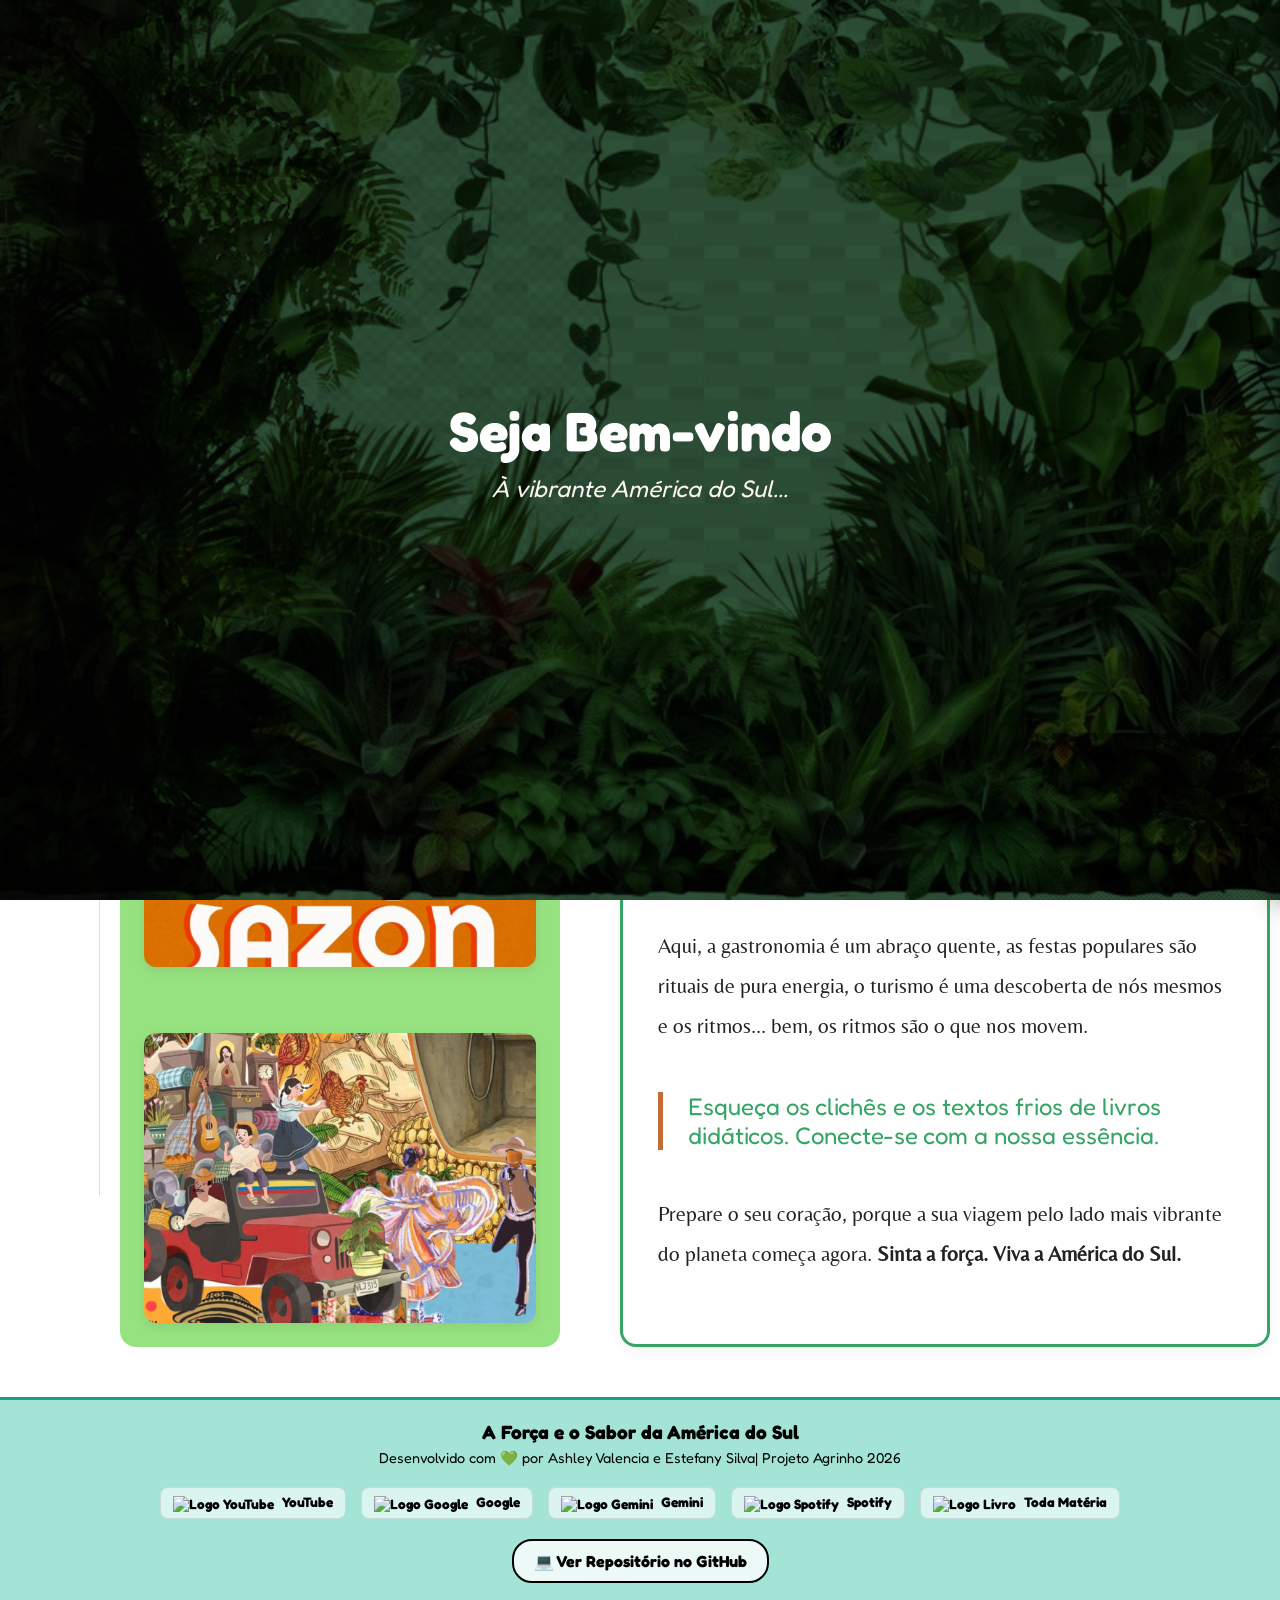
==== index.html @ 737056cc "yes" ====
<!DOCTYPE html>
<html lang="pt-BR">
<head>
    <meta charset="UTF-8">
    <meta name="viewport" content="width=device-width, initial-scale=1.0">
    <title>América do Sul</title>
    
    <link rel="preconnect" href="https://fonts.googleapis.com">
    <link rel="preconnect" href="https://fonts.gstatic.com" crossorigin>
    <link href="https://fonts.googleapis.com/css2?family=Belleza&family=Fredoka:wght@600;700&display=swap" rel="stylesheet">
    <link rel="stylesheet" href="style.css">
</head>
<body>

    <div id="tela-boas-vindas">
        <img src="IMAGENS/foto13.jpg" alt="Plantas Cima" class="planta-fixa planta-topo-horizontal">
        <img src="IMAGENS/foto6.jpg" alt="Plantas Baixo" class="planta-fixa planta-baixo-horizontal">
        <img src="IMAGENS/foto7.jpg" alt="Planta Esquerda" class="planta-fixa planta-esquerda-vertical">
        <img src="IMAGENS/foto8.jpg" alt="Planta Esquina Direita" class="planta-fixa planta-esquina-direita">

        <div class="conteudo-central-intro">
            <h1 class="texto-boas-vindas">Seja Bem-vindo</h1>
            <p class="subtexto-intro">À vibrante América do Sul...</p>
        </div>
    </div>

    <header class="topo-imagem">
        <h1 class="titulo-esboco">
            América do Sul <br>
            <span class="subtitulo-continente">Aventure-se no nosso sazón</span>
        </h1>
        <div class="lado-direito-limpo"></div>
    </header>

    <nav class="barra-abas">
        <div class="icone-mapa" title="América do Sul">🦋</div>
        
        <button class="botao-acao-navegar" onclick="toggleBandeiras()">Navegar 👉🏾</button>
        
        <div id="fileiraPaises" class="fileira-bandeiras escondido">
<img src="https://flagcdn.com/w40/ar.png" onclick="selecionarPais('argentina')" alt="Argentina" title="Argentina" class="desenho-bandeira" style="cursor: pointer;">
            <img src="https://flagcdn.com/w40/bo.png" onclick="selecionarPais('bolivia')" alt="Bolivia" title="Bolivia" class="desenho-bandeira" style="cursor: pointer;">
            <img src="https://flagcdn.com/w40/br.png" onclick="selecionarPais('brasil')" alt="Brasil" title="Brasil" class="desenho-bandeira" style="cursor: pointer;">
            <img src="https://flagcdn.com/w40/cl.png" onclick="selecionarPais('chile')" alt="Chile" title="Chile" class="desenho-bandeira" style="cursor: pointer;">
            <img src="https://flagcdn.com/w40/co.png" onclick="selecionarPais('colombia')" alt="Colômbia" title="Colômbia" class="desenho-bandeira" style="cursor: pointer;">
            <img src="https://flagcdn.com/w40/ec.png" onclick="selecionarPais('equador')" alt="Equador" title="Equador" class="desenho-bandeira" style="cursor: pointer;">
            <img src="https://flagcdn.com/w40/gy.png" onclick="selecionarPais('guiana')" alt="Guiana" title="Guiana" class="desenho-bandeira" style="cursor: pointer;">
            <img src="https://flagcdn.com/w40/py.png" onclick="selecionarPais('paraguai')" alt="Paraguai" title="Paraguai" class="desenho-bandeira" style="cursor: pointer;">
            <img src="https://flagcdn.com/w40/pe.png" onclick="selecionarPais('peru')" alt="Peru" title="Peru" class="desenho-bandeira" style="cursor: pointer;">
            <img src="https://flagcdn.com/w40/sr.png" onclick="selecionarPais('suriname')" alt="Suriname" title="Suriname" class="desenho-bandeira" style="cursor: pointer;">
            <img src="https://flagcdn.com/w40/uy.png" onclick="selecionarPais('uruguai')" alt="Uruguai" title="Uruguai" class="desenho-bandeira" style="cursor: pointer;">
            <img src="https://flagcdn.com/w40/ve.png" onclick="selecionarPais('venezuela')" alt="Venezuela" title="Venezuela" class="desenho-bandeira" style="cursor: pointer;">
        </div>
    </nav>

    <div class="divisao-layout">
        
      <aside class="coluna-botoes">
    <button onclick="selecionarPais(paisAtual, 'inicial')" class="botao-circulo" title="Página Inicial">🏠</button>
    
    <button onclick="selecionarPais(paisAtual, 'gastronomia')" class="botao-circulo" title="Gastronomia">🌮</button>
    
    <button onclick="selecionarPais(paisAtual, 'destinos')" class="botao-circulo" title="Destinos">✈️</button>
    
    <button onclick="selecionarPais(paisAtual, 'festas')" class="botao-circulo" title="Festas Populares">🎉</button>
    
    <button onclick="selecionarPais(paisAtual, 'musica')" class="botao-circulo" title="Ritmo e Música">🎵</button>
</aside>

        <div class="coluna-imagens-meio">
            <img src="IMAGENS/foto1.jpg" alt="Sabores da América do Sul" class="foto-bloco">
            <img src="IMAGENS/foto2.jpg" alt="Ritmos da América do Sul" class="foto-bloco">
            <img src="IMAGENS/foto3.jpg" alt="Cores da América do Sul" class="foto-bloco">
        </div>

     <main class="espaco-leitura">
    <div id="container-paises-dinamico" class="quadrante-pais" style="display: none;">
        <h2 id="dinamico-titulo"></h2>
        <div id="dinamico-conteudo-blocos"></div>
    </div>
</main>

            <div class="caixa-manifesto">
                <h2 class="titulo-manifesto">O Coração Pulsante do Mundo</h2>
                <p class="subtitulo-manifesto">Muito além dos mapas: uma viagem de arrepiar pelos sabores, ritmos e cores do continente mais vivo do planeta.</p>
                
                <div class="texto-manifesto">
                    <p>Já sentiu o chão tremer com o ritmo de um tambor que parece bater no mesmo compasso que o seu coração? Já fechou os olhos e se deixou levar pelo aroma de um tempero que conta histórias de séculos atrás?</p>
                    
                    <p>A América do Sul não é apenas um lugar no mapa. É uma explosão de vida. É a força de um povo que transforma luta em festa, que coloca poesia na mesa e que dança como se o amanhã não existisse. Das cordilheiras gigantescas às praias que parecem não ter fim, nosso continente respira diversidade.</p>
                    
                    <p>Aqui, a gastronomia é um abraço quente, as festas populares são rituais de pura energia, o turismo é uma descoberta de nós mesmos e os ritmos... bem, os ritmos são o que nos movem.</p>
                    
                    <blockquote class="frase-destaque">
                        Esqueça os clichês e os textos frios de livros didáticos. Conecte-se com a nossa essência.
                    </blockquote>
                    
                    <p class="final-impactante">Prepare o seu coração, porque a sua viagem pelo lado mais vibrante do planeta começa agora. <strong>Sinta a força. Viva a América do Sul.</strong></p>
                </div>
            </div>
        </main>

    </div>

   <script>

 // ==========================================================================
        // PASSO 3: BANCO DE DADOS COMPLETO E ALINHADO (AGRINHO 2026)
        // ==========================================================================
        const dadosPaises = {
            argentina: {
                inicial: {
                    titulo: "🇦🇷 Argentina: A Paixão na Brasa e o Sentimento que Dança",
                    blocos: [
                        {
                            subtitulo: "Segura essa marra: É a Argentina!",
                            texto: "Prepare-se para cruzar as fronteiras e desembarcar em uma terra onde o drama vira poesia e cada esquina tem uma história para contar. A Argentina é um espetáculo de diversidade: vai do calor das <i>peñas</i> do interior ao frio das geleiras da <strong>Patagônia</strong>, tudo embalado pelo orgulho de um povo que vive suas tradições com intensidade máxima. Papo reto: você vai se encantar com esse solo que transborda herança e identidade!",
                            imagem: "IMAGENS/foto14.jpg"
                        }
                    ]
                },
                gastronomia: {
                    titulo: "🍳 A Gastronomia Argentina: Sabores com Alma",
                    blocos: [
                        {
                            subtitulo: "1. El Asado Argentino",
                            texto: "Dizer que o <i>asado</i> é apenas um churrasco, é não entender nada da cultura argentina. O <i>asado</i> é o maior ritual de integração social do país. Ele remonta ao século XVIII e XIX, nascido nas mãos dos <i>gauchos</i>, os trabalhadores do campo, cavaleiros livres e destemidos dos <strong>pampas</strong>. Muitos desses trabalhadores eram mestiços, descendentes de espanhóis e dos povos indígenas originários (como os <strong>Pampas</strong> e <strong>Mapuches</strong>). Eles passavam dias cavalgando e aprenderam a assar a carne ao ar livre, usando apenas estacas de madeira cravadas na terra, fogo de lenha e sal grosso. O <i>asado</i> é o símbolo máximo do trabalhador do campo que transformou a lida diária em patrimônio nacional.<br><br><strong>Ingredientes principais:</strong> Cortes de carne bovina selecionados (como <i>tira de asado</i> e <i>vacío</i>), lenha ou carvão de alta qualidade, sal grosso e o clássico molho <i>chimichurri</i> (uma mistura potente de ervas, alho, vinagre e óleo).",
                            imagem: "IMAGENS/foto15.jpg"
                        },
                        {
                            subtitulo: "2. Las Empanadas Criollas",
                            texto: "As empanadas chegaram à América do Sul com os colonizadores espanhóis, que por sua vez haviam aprendido a receita com os povos árabes. Mas na Argentina, elas ganharam uma identidade totalmente nova através da mistura cultural. Foram as mãos das mulheres trabalhadoras, indígenas e mestiças, que transformaram esse pastel assado na comida de rua mais famosa do país. Cada província argentina tem sua própria receita secreta: no norte, levam batata; em <strong>Mendoza</strong>, levam muitas azeitonas. Elas eram o alimento prático dos trabalhadores que precisavam de algo nutritivo e fácil de carregar para comer durante as longas jornadas de trabalho no campo.<br><br><strong>Ingredientes principais:</strong> Massa de farinha de trigo, recheio de carne picada à faca, cebola, cominho, pimenta-da-terra, ovo cozido e azeitonas.",
                            imagem: "IMAGENS/foto16.jpg"
                        },
                        {
                            subtitulo: "3. 🌾 Do Campo à Mesa: O Segredo da Erva-Mate e da Uva",
                            texto: "A engrenagem por trás da gastronomia argentina vem do cuidado com a terra. O <i>mate</i> (a bebida nacional) é uma herança direta dos povos indígenas <strong>Guarani</strong> e <strong>Kaingang</strong>, que consideravam a árvore da erva-mate um presente sagrado dos deuses. Eles já sabiam que ela dava força e energia, respeitando o tempo de colheita da floresta. Hoje, o cultivo sustentável dessa planta move o norte do país. Da mesma forma, nos vales secos de <strong>Mendoza</strong>, aos pés da <strong>Cordilheira dos Andes</strong>, a combinação da água pura do degelo das montanhas com o trabalho dos produtores de Uva <i>Malbec</i> transformou a região em um dos maiores polos mundiais da viticultura, provando que o respeito à natureza gera frutos extraordinários.",
                            imagem: "IMAGENS/foto17.jpg"
                        }
                    ]
                },
                destinos: {
                    titulo: "🗺️ Destinos Impressionantes: Histórias na Paisagem",
                    blocos: [
                        {
                            subtitulo: "1. Buenos Aires: O Bairro de San Telmo",
                            texto: "<strong>San Telmo</strong> é o bairro residencial mais antigo de <strong>Buenos Aires</strong> e caminhar por suas ladeiras de paralelepípedo é respirar história pura. Construído no século XIX, ele foi inicialmente o lar das famílias mais ricas da cidade. No entanto, em 1871, uma terrível epidemia de febre amarela fez a elite abandonar o bairro. Aqueles casarões aristocráticos coloniais foram ocupados por imigrantes europeus trabalhadores e pela população negra afro-argentina. O local se transformou em grandes cortiços conhecidos como <i>conventillos</i>. Foi nessa mistura de origens, sotaques e lutas operárias que <strong>San Telmo</strong> se tornou o berço da cultura popular <i>porteña</i>.<br><br><strong>O que fazer e Importância:</strong> Visitar a feira de antiguidades da <strong>Plaza Dorrego</strong> aos domingos, caminhar entre os artistas de rua, músicos e dançarinos, e fotografar a arquitetura colonial preservada. <strong>San Telmo</strong> é crucial porque representa a resistência das classes trabalhadoras que redesenharam a identidade da capital.",
                            imagem: "IMAGENS/foto23.jpg"
                        },
                        {
                            subtitulo: "2. Quebrada de Humahuaca (Jujuy)",
                            texto: "Localizada no extremo norte da Argentina, a <strong>Quebrada de Humahuaca</strong> é um vale montanhoso que parece uma pintura viva, famoso por suas montanhas de camadas coloridas, como o <strong>Cerro de los Siete Colores</strong>. Este lugar tem mais de 10.000 anos de história. Ele era parte do monumental <strong>Caminho do Inca</strong> e funcionava como uma rota comercial e cultural que ligava o Império Inca às terras baixas. O mais impactante é que este local foi cenário de batalhas cruciais durante a Guerra da Independência da Argentina, onde os povos indígenas locais e os camponeses lutaram bravamente pela liberdade do continente.<br><br><strong>O que fazer e Importância:</strong> Explorar os sítios arqueológicos (como o <strong>Pucará de Tilcara</strong>, uma antiga fortaleza nativa), conversar com os moradores que mantêm viva a língua e os costumes ancestrais, e trilhar os caminhos cercados por cactos gigantes. Declarada Patrimônio da Humanidade pela UNESCO, sua importância reside no fato de ser um testemunho vivo da herança indígena que resistiu ao tempo e cuida da terra com profunda espiritualidade.",
                            imagem: "IMAGENS/foto18.jpg"
                        }
                    ]
                },
                festas: {
                    titulo: "🎉 Festas Populares: A Voz do Povo nas Ruas",
                    blocos: [
                        {
                            subtitulo: "1. El Carnaval de Gualeguaychú",
                            texto: "Considerado um dos carnavais mais importantes do mundo, a festa em <strong>Gualeguaychú</strong> é uma explosão de ritmo, carros alegóricos gigantescos e fantasias luxuosas que lotam o <strong>Corsódromo</strong> da cidade. Embora o formato atual lembre os grandes desfiles modernos, a origem do carnaval na região remete às antigas celebrações de rua organizadas pelas comunidades de imigrantes e trabalhadores afro-descendentes no século XIX, que usavam as batidas e tambores para cantar suas realidades.<br><br><strong>O que se faz e Símbolos:</strong> O público assiste e dança junto com as <i>comparsas</i> (escolas de samba locais) que disputam o título do ano. Os grandes símbolos são as batucadas, os trajes repletos de penas e pedrarias brilhantes e, principalmente, os enredos dos carros alegóricos, que frequentemente trazem mensagens fortes de conscientização social, defesa da natureza e orgulho latino-americano.",
                            imagem: "IMAGENS/foto19.jpg"
                        },
                        {
                            subtitulo: "2. Festival Nacional do Folclore de Cosquín",
                            texto: "Se você quer ver a verdadeira integração do interior da Argentina, o destino é <strong>Cosquín</strong>. Criado em 1961 por um grupo de moradores locais que queria reviver as tradições do campo e da música nativa, o festival se tornou o maior encontro folclórico da América Latina. Durante nove noites (chamadas de <i>Nueve Luas de Cosquín</i>), o festival reúne músicos, poetas, artesãos e dançarinos de todas as províncias do país e de nações vizinhas.<br><br><strong>O que se faz e Símbolos:</strong> O palco principal recebe lendas da música popular, enquanto as ruas da cidade viram palcos abertos conhecidos como <i>peñas</i>, onde o público come, bebe e dança livremente até o amanhecer. O principal símbolo do festival é o lenço branco (veio das danças folclóricas) ondulando no ar e o <i>bombo legüero</i>, o tambor feito de tronco de árvore cujo som, diz a lenda, pode ser ouvido a uma légua de distância.",
                            imagem: "IMAGENS/foto20.jpg"
                        }
                    ]
                },
                musica: {
                    titulo: "🎶 Ritmo e Música: A Identidade em Movimento",
                    blocos: [
                        {
                            subtitulo: "1. MÚSICA: \"Solo le pido a Dios\" (Composta por León Gieco)",
                            texto: "Lançada em 1978, esta canção é muito mais do que uma música; ela é um hino de resistência, integração e clamor pela paz que ecoou por toda a América do Sul. Escrita em um período de grande opressão política e tensões de guerra na região, a letra apela para que o ser humano não seja indiferente à dor do outro, à injustiça e ao sofrimento do mundo.<br><br><strong>O Significado da Música:</strong> A música utiliza a estrutura da música folclórica do interior argentino, tocada com violão e harmônica. O seu real significado está na exaltação do valor da vida humana e do trabalhador. Ela defende que a cultura e a união entre as pessoas são as únicas armas capazes de vencer a violência. É uma canção que valoriza a Argentina profunda, humilde e trabalhadora, convertendo-se em um hino entoado por coros estudantis e protestos pacíficos no mundo inteiro.",
                            imagem: "IMAGENS/foto21.jpg"
                        },
                        {
                            subtitulo: "2. DANÇA: El Tango",
                            texto: "O tango é o maior ícone cultural da Argentina e uma das danças mais fascinantes do planeta. Ele nasceu no final do século XIX nos subúrbios portuários de <strong>Buenos Aires</strong>. O tango é o resultado perfeito da integração e diversidade absoluta: ele funde o ritmo dos tambores das comunidades negras afro-argentinas (o termo <i>tangó</i> originalmente denominava os locais onde os negros escravizados dançavam) com a melancolia dos imigrantes europeus e a malícia dos <i>gauchos</i> que migravam para a cidade grande.<br><br><strong>O Significado da Dança:</strong> Dançado em pares entrelaçados em um abraço fechado, o tango é uma conversa sem palavras baseada no improviso dos passos e no olhar. Os movimentos firmes das pernas simulam cortes e cruzamentos complexos. O seu significado profundo está ligado à nostalgia, à busca por identidade, à saudade da terra natal e à paixão das classes operárias que encontravam na dança um refúgio contra a dura realidade da época. O tango prova como a mistura de peles, dores e culturas gerou uma das maiores artes do mundo.",
                            imagem: "IMAGENS/foto22.jpg"
                        }
                    ]
                }
            }, // Fim da Argentina
bolivia: {
                inicial: {
                    titulo: "🇧🇴 Bolívia: A Força Ancestral e o Ritmo das Nuvens",
                    blocos: [
                        {
                            subtitulo: "Segura essa marra: É a Bolívia!",
                            texto: "Prepare-se para subir as montanhas e desembarcar em uma terra onde o céu se toca com as mãos e a história pulsa viva em cada esquina. A Bolívia é um espetáculo de força e misticismo: vai das águas sagradas do <strong>Lago Titicaca</strong> às cores impressionantes do <strong>Altiplano</strong>, tudo embalado pelo orgulho de um povo indígena e trabalhador que resistiu ao tempo e vive suas tradições com energia máxima. Papo reto: você vai se apaixonar por esse solo que transborda identidade, mistério e um <i>sazón</i> que é pura raiz!",
                            imagem: "IMAGENS/foto33.jpg"
                        }
                    ]
                },
                gastronomia: {
                    titulo: "🍳 A Gastronomia Boliviana: Sabores da Pachamama",
                    blocos: [
                        {
                            subtitulo: "1. La Salteña Boliviana",
                            texto: "Se você acha que a <i>salteña</i> é apenas mais uma empanada, está muito enganado. Comer uma <i>salteña</i> na Bolívia é uma arte. Ela nasceu no século XIX, mas suas raízes se misturam com as técnicas de panificação trazidas pelos espanhóis e os temperos intensos que os povos nativos já usavam na <strong>região andina</strong>. A grande marra da <i>salteña</i> é que o recheio de carne é um caldo super suculento e doce. Ela era o alimento dos trabalhadores das minas de <strong>Potosí</strong> e dos mercados de <strong>La Paz</strong>, que precisavam de uma comida quente, barata e cheia de energia para aguentar o frio extremo das altitudes.<br><br><strong>Ingredientes principais:</strong> Massa doce e dourada (feita com urucum para dar cor), recheio de carne ou frango banhado in um caldo gelatinoso, batata, ervilha, cominho e a pimenta <i>locoto</i> (que dá o toque picante boliviano).",
                            imagem: "IMAGENS/foto24.jpg"
                        },
                        {
                            subtitulo: "2. El Pique Macho",
                            texto: "Esse prato é pura criatividade popular e nasceu nas cozinhas urbanas de <strong>Cochabamba</strong> na década de 1970. A lenda conta que um grupo de trabalhadores chegou tarde da noite em um restaurante e pediu algo rápido e forte. A cozinheira reuniu tudo o que tinha na cozinha, picou e misturou em um prato gigante super apimentado, desafiando os clientes a aguentarem o picante (daí o nome \"Macho\"). O prato virou um símbolo da fartura e da união dos trabalhadores bolivianos, feito para ser compartilhado entre amigos no centro da mesa após uma longa jornada.<br><br><strong>Ingredientes principais:</strong> Pedaços de carne bovina frita, salsicha, batatas fritas caseiras, cebola, tomate, ovo cozido e muitas rodelas de pimenta <i>locoto</i> fresca.",
                            imagem: "IMAGENS/foto25.jpg"
                        },
                        {
                            subtitulo: "3. 🌾 Do Campo à Mesa: O Poder do Milho e da Quinoa",
                            texto: "A base da alimentação boliviana vem do respeito sagrado à <i>Pachamama</i> (a Mãe Terra). Os povos indígenas <strong>Tiwanaku</strong> e <strong>Incas</strong> domesticaram alimentos que hoje sustentam o mundo. O Milho Boliviano é único: existem variedades com grãos gigantescos e cores que vão do amarelo ao roxo escuro (usado para fazer a <i>Chicha</i>, bebida ancestral). Junto a ele, a Quinoa é cultivada há milênios no <strong>Altiplano</strong>. Os povos nativos sabiam que esse grão sagrado resistia às geadas e à seca. Hoje, o cultivo tradicional e sustentável da quinoa por famílias campenesas alimenta o orgulho da Bolívia e protege o solo andino contra o desgaste do clima.",
                            imagem: "IMAGENS/foto26.jpg"
                        }
                    ]
                },
                destinos: {
                    titulo: "🗺️ Destinos Impressionantes: Onde o Homem e o Sagrado se Encontram",
                    blocos: [
                        {
                            subtitulo: "1. Copacabana e o Lago Titicaca",
                            texto: "Situada a mais de 3.800 metros de altitude, <strong>Copacabana</strong> é a cidade que serve de porta de entrada para o místico <strong>Lago Titicaca</strong>, o lago navegável mais alto do mundo. Para as civilizações <strong>Inca</strong> e <strong>Tiwanaku</strong>, este lugar não era apenas água; era o berço do próprio universo. Segundo a mitologia andina, foi das águas do <strong>Titicaca</strong> que o deus <i>Viracocha</i> surgiu e criou o Sol, a Lua e os primeiros seres humanos.<br><br><strong>O que fazer e Importância:</strong> Pegar um barco até a <strong>Isla del Sol</strong> (Ilha do Sol) para caminhar entre ruínas incas intocadas, ver os terraços agrícolas antigos que os nativos construíram nas montanhas e assistir ao pôr do sol dourado no lago. Sua importância é espiritual e cultural: é o coração vivo da resistência e da identidade dos povos <i>Aymara</i> e <i>Quechua</i>, que pescam e cuidam dessas águas sagradas até hoje.",
                            imagem: "IMAGENS/foto27.jpg"
                        },
                        {
                            subtitulo: "2. Tiwanaku (Tiahuanaco)",
                            texto: "Localizada perto de <strong>La Paz</strong>, <strong>Tiwanaku</strong> é o sítio arqueológico de uma das civilizações mais misteriosas e avançadas da América do Sul, que existiu séculos antes dos <strong>Incas</strong>. Eles construíram templos de pedra gigantescos com encaixes tão perfeitos que desafiam a engenharia moderna. Os monumentos foram erguidos alinhados com os astros e as estações do ano, mostrando um conhecimento astronômico brutal.<br><br><strong>O que fazer e Importância:</strong> Cruzar a famosa <strong>Puerta del Sol</strong> (Porta do Sol), um portal esculpido em uma única pedra gigante, e observar os rostos esculpidos nas paredes do <strong>Templo Subterrâneo</strong>. <strong>Tiwanaku</strong> é de extrema importância porque representa o ápice do gênio técnico e artístico dos trabalhadores indígenas originários da América do Sul, sendo o maior símbolo de orgulho e ancestralidade do país.",
                            imagem: "IMAGENS/foto28.jpg"
                        }
                    ]
                },
                festas: {
                    titulo: "🎉 Festas Populares: A Explosão de Cores no Altiplano",
                    blocos: [
                        {
                            subtitulo: "1. El Carnaval de Oruro",
                            texto: "Papo reto: esta é uma das maiores e mais impressionantes festas folclóricas do planeta! O Carnaval de <strong>Oruro</strong> não é um desfile comum; é um ritual religioso e cultural que funde o catolicismo espanhol com os cultos indígenas aos deuses da terra e do subsolo (<i>El Tío</i>). A cidade mineira de <strong>Oruro</strong> para completamente para receber mais de 50 grupos de dançarinos fantasiados que cruzam as ruas em um transe de música e devoção.<br><br><strong>O que se faz e Símbolos:</strong> Os dançarinos caminham e dançam por quilômetros até chegarem ao santuário da <strong>Virgem do Socavón</strong>. O principal símbolo é a <i>Diablada</i>, a dança do confronto entre o bem e o mal, onde os participantes usam masks gigantescas de diabos com olhos saltados, chifres e cores vibrantes, misturando-se com os ritmos pesados das bandas de sopro e percussão.",
                            imagem: "IMAGENS/foto29.jpg"
                        },
                        {
                            subtitulo: "2. La Fiesta del Gran Poder (La Paz)",
                            texto: "Nascida nos bairros populares e operários de <strong>La Paz</strong>, a festa do <i>Gran Poder</i> começou de forma humilde no início do século XX e hoje se transformou em uma manifestação cultural gigantesca que toma conta de toda a capital boliviana. Ela celebra a integração das comunidades indígenas que migraram do campo para a cidade grande, mostrando sua força econômica e cultural através da dança.<br><br><strong>O que se faz e Símbolos:</strong> Milhares de dançarinos divididos em fraternidades desfilam pelas avenidas de <strong>La Paz</strong>. O grande símbolo aqui é a dança da <i>Morenada</i>, que representa a história dos trabalhadores negros trazidos como escravizados na época colonial para trabalhar nas minas. Os participantes vestem roupas pesadíssimas feitas de gesso e bordados metálicos, que imitam as correntes e os trajes da época, avançando com passos lentos e marcados pelo som de matracas de madeira.",
                            imagem: "IMAGENS/foto30.jpg"
                        }
                    ]
                },
                musica: {
                    titulo: "🎶 Ritmo e Música: O Sopro da Resistência",
                    blocos: [
                        {
                            subtitulo: "1. MÚSICA: \"Llorando se fue\" (Composta por Los Kjarkas)",
                            texto: "Lançada em 1981 pelo grupo <strong>Los Kjarkas</strong>, essa música é uma das obras mais famous da história da América do Sul. Talvez você a conheça pelo ritmo acelerado da \"Lambada\", mas a versão original boliviana é uma música folclórica suave, poética e cheia de sentimento.<br><br><strong>O Significado da Música:</strong> A música utiliza o ritmo da <i>Saya</i> e do <i>Caporal</i>, gêneros musicais que nasceram da mistura da cultura dos povos indígenas com as populações negras afro-bolivianas (que vivem na região de <strong>Los Yungas</strong>). Tocada com flautas andinas de bambu (<i>zampoñas</i> e <i>quenas</i>) e o <i>charango</i> (um pequeno instrumento de cordas feito tradicionalmente com casca de tatu), a letra fala sobre a dor da partida e a saudade. O seu significado profundo está na valorização dos instrumentos tradicionais da terra, mostrando que a música boliviana tem a capacidade de cruzar oceanos mantendo a sua essência humilde e trabalhadora.<br><br><a href='https://open.spotify.com/intl-es/track/6WnrBUIYtTNn4HtLOgZzvu?si=7c88144eca8545e7' target='_blank' style='display: inline-flex; align-items: center; background-color: #1DB954; color: white; padding: 10px 20px; border-radius: 25px; text-decoration: none; font-weight: bold; font-family: sans-serif; gap: 8px; margin-top: 10px; transition: background-color 0.3s;' onmouseover='this.style.backgroundColor=\"#1ed760\"' onmouseout='this.style.backgroundColor=\"#1DB954\"'>🟢 Ouvir no Spotify</a>",
                            imagem: "IMAGENS/foto31.jpg"
                        },
                        {
                            subtitulo: "2. DANÇA: A Dança dos Caporales",
                            texto: "Se o tango argentino é drama, o <i>Caporal</i> boliviano é pura força física, energia e imposição visual. Criada na virada da década de 1960 para 1970 pelos irmãos Estrada Pacheco em <strong>La Paz</strong>, a dança é uma das maiores expressões da diversidade e da integração cultural da Olívia moderna.<br><br><strong>O Significado da Dança:</strong> O figurino dos homens inclui botas de cano alto cobertas de guizos barulhentos, ombros agigantados e um chicote na mão. As mulheres usam saias curtas e rodadas, rodopiando com passos ultra velozes. A dança reconta a história colonial: o \"Caporal\" era o capataz (muitas vezes também de origem negra ou mestiça) que vigiava os escravizados nas plantações. Os passos da dança são saltos acrobáticos, chutes no ar e batidas violentas de calcanhar que fazem os guizos tremerem. O significado profundo do <i>Caporal</i> hoje mudou: deixou de ser um símbolo de opressão e virou o maior grito de liberdade, energia jovem e orgulho da diversidade cultural que une a Bolívia moderna nas ruas.<br><br><strong style='display:block; margin-bottom:10px;'>Assista à Performance de Caporales:</strong><iframe width='100%' height='240' src='https://www.youtube.com/embed/RX0anvQRUKU' title='YouTube video player' frameborder='0' allow='accelerometer; autoplay; clipboard-write; encrypted-media; gyroscope; picture-in-picture; web-share' allowfullscreen style='border-radius:12px; box-shadow: 0 4px 10px rgba(0,0,0,0.1);'></iframe>",
                            imagem: "IMAGENS/foto32.jpg"
                        }
                    ]
                }
            }, // Fim da Bolívia

        brasil: {
                inicial: {
                    titulo: "🇧🇷 Brasil: A Explosão de Cores e o Tambor que Canta nas Veias",
                    blocos: [
                        {
                            subtitulo: "Segura essa marra: É o Brasil!",
                            texto: "Prepare-se para esticar o sorriso e desembarcar em uma terra onde a alegria é lei e a mistura de povos criou um espetáculo único no mundo. O Brasil é pura imensidão e ginga: vai do calor das praias litorâneas ao verde infinito da maior floresta tropical do planeta, tudo embalado pelo orgulho de um povo batalhador, negro, indígena e migrante que transforma qualquer dificuldade em ritmo e celebração. Papo reto: você vai se apaixonar por esse solo que transborda receptividade, marra e um <i>sazón</i> que contagia qualquer coração!",
                            imagem: "IMAGENS/foto34.jpg"
                        }
                    ]
                },
                gastronomia: {
                    titulo: "🍳 A Gastronomia Brasileira: Sabores com Alma",
                    blocos: [
                        {
                            subtitulo: "1. A Feijoada",
                            texto: "A feijoada é o maior ritual culinário do Brasil, o prato que une famílias e amigos ao redor da mesa. Durante muito tempo, contou-se a lenda de que ela teria nascido nas senzalas, criada pelos africanos escravizados que aproveitavam as partes do porco rejeitadas pelos senhores de engenho. A história real mostra uma evolução ainda mais bonita: ela é um cozido europeu adaptado com o feijão preto nativo das Américas (cultivado pelos indígenas) e enriquecido pelas técnicas, temperos e a criatividade da população afro-brasileira. A feijoada representa a resistência e a união do povo trabalhador que transformou ingredientes simples em patrimônio nacional.<br><br><strong>Ingredientes principais:</strong> Feijão preto, carnes suínas e bovinas salgadas (linguiça, paio, bacon, carne-seca, lombo), alho, louro e um toque de cachaça.",
                            imagem: "IMAGENS/foto35.jpg"
                        },
                        {
                            subtitulo: "2. O Pão de Queijo",
                            texto: "Para entender o acolhimento do povo brasileiro, você precisa experimentar um pão de queijo quentinho. Nascido nas fazendas do estado de <strong>Minas Gerais</strong> durante o período colonial, o prato surgiu por pura necessidade e criatividade das cozinheiras da época. Como a farinha de trigo que vinha da Europa era rara e caríssima, elas usaram o polvilho, uma farinha elástica derivada da mandioca — a raiz sagrada que os povos indígenas cultivavam e sabiam como preparar com maestria. Misturando o polvilho com as sobras de queijo que endureciam nas cozinhas, criaram essa joia dourada por fora e incrivelmente macia por dentro.<br><br><strong>Ingredientes principais:</strong> Polvilho (doce ou azedo), queijo ralado (geralmente queijo minas ou canastra), ovos, leite, óleo e sal.",
                            imagem: "IMAGENS/foto36.jpg"
                        },
                        {
                            subtitulo: "3. 🌾 Do Campo à Mesa: O Legado da Mandioca e do Cacau",
                            texto: "A alma da cozinha brasileira está profundamente conectada ao cuidado e ao conhecimento dos povos indígenas que tratavam a natureza como parte da família. A Mandioca é a rainha do campo brasileiro; os povos nativos desenvolveram técnicas milenares para extrair seu veneno natural e transformá-la em farinhas, polvilhos e <i>tucupi</i>, sendo a base da agricultura familiar até hoje. Da mesma forma, na <strong>Bahia</strong>, o cultivo sustentável do Cacau à sombra das árvores nativas da <strong>Mata Atlântica</strong> (o sistema de <i>cabruca</i>) gera o chocolate que orgulha o país, mostrando que a força da produção está em manter a floresta de pé.",
                            imagem: "IMAGENS/foto37.jpg"
                        }
                    ]
                },
                destinos: {
                    titulo: "🗺️ Destinos Impressionantes: Histórias na Paisagem",
                    blocos: [
                        {
                            subtitulo: "1. Salvador: O Centro Histórico do Pelourinho",
                            texto: "Viajar para <strong>Salvador</strong>, na <strong>Bahia</strong>, é caminhar pelas origens coloniais do Brasil. Fundada em 1549, ela foi a primeira capital do país. O coração da cidade pulsa no <strong>Pelourinho</strong>, um bairro repleto de ladeiras de paralelepípedo e casarões coloridos. O nome carries um passado de luta: o \"pelourinho\" era o local de pedra onde os escravizados eram castigados publicamente.<br><br><strong>O que fazer e Importância:</strong> Caminhar pelas praças históricas, ouvir o ensaio dos tambores do <strong>Olodum</strong> ecoando pelas ruas e visitar a <strong>Igreja de São Francisco</strong>, famosa por seu interior revestido de ouro. A importância do <strong>Pelourinho</strong> está na sua fantástica ressignificação: o lugar de dor virou o maior centro de resistência, orgulho, música e celebração da cultura afro-brasileira no mundo.",
                            imagem: "IMAGENS/foto38.jpg"
                        },
                        {
                            subtitulo: "2. As Cataratas do Iguaçu",
                            texto: "Localizadas no sul do país, na fronteira com a Argentina, as <strong>Cataratas do Iguaçu</strong> são uma demonstração brutal e linda da força da natureza. São 275 quedas d’água que despejam milhões de litros por segundo no meio de uma floresta intocada e preservada de <strong>Mata Atlântica</strong>.<br><br><strong>O que fazer e Importância:</strong> Caminhar pelas passarelas que levam até a impressionante <strong>Garganta do Diabo</strong>, fazer passeios de barco bem perto das quedas e observar a rica fauna local. O nome \"Iguaçu\" vem do idioma indígena <i>Guarani</i> e significa \"Água Grande\". Segundo a lenda nativa, as quedas surgiram quando o deus-serpente <i>M’Boi</i> fendeu a terra para capturar dois amantes índios que fugiam de canoa. Sua importância é ecológica e mística: um Patrimônio da Humanidade que guarda as histórias e a reverência dos povos originários pelas águas.",
                            imagem: "IMAGENS/foto39.jpg"
                        }
                    ]
                },
                festas: {
                    titulo: "🎉 Festas Populares: A Catarse das Ruas",
                    blocos: [
                        {
                            subtitulo: "1. O Carnaval",
                            texto: "O Carnaval é o momento em que o Brasil suspende o cotidiano para viver a fantasia. Embora seja celebrado em todo o país, suas raízes mais profundas estão no <strong>Rio de Janeiro</strong> e na <strong>Bahia</strong>. A festa começou séculos atrás com o <i>entrudo</i> português, uma brincadeira de rua barulhenta. Com o tempo, as comunidades negras e os trabalhadores operários incorporaram os seus batuques, cordões e movimentos, criando na década de 1920 as primeiras Escolas de Samba como espaço de ocupação da cidade e liberdade de expressão.<br><br><strong>O que se faz e Símbolos:</strong> O povo fantasia-se e toma as ruas atrás de trios elétricos ou assiste aos desfiles monumentais nos sambódromos. Os grandes símbolos são as \"baterias\" de percussão, os carros alegóricos cheios de crítica social e histórica, e o pavilhão levado pelo mestre-sala e pela porta-bandeira, representando o respeito e a comunidade.",
                            imagem: "IMAGENS/foto40.jpg"
                        },
                        {
                            subtitulo: "2. As Festas Juninas (Festa de São João)",
                            texto: "Trazida pelos colonizadores europeus para celebrar os santos católicos de junho, a Festa Junina foi completamente recriada no Brasil, especialmente na região <strong>Nordeste</strong> (com destaque para as cidades de <strong>Caruaru</strong> e <strong>Campina Grande</strong>). Ela transformou-se em uma gigantesca celebração da vida no campo, da colheita do milho e da cultura nordestina, unindo as tradições europeias com o ritmo e o balanço do povo sertanejo.<br><br><strong>O que se faz e Símbolos:</strong> As pessoas vestem trajes caipiras remetendo ao interior, dançam quadrilhas juninas coreografadas e acendem grandes fogueiras. Os principais símbolos são as bandeirinhas coloridas cruzando o céu, a música do sanfoneiro e a culinária à base de milho (pamonha, canjica, bolo de milho), celebrando a fartura da terra trabalhada com suor e carinho.",
                            imagem: "IMAGENS/foto41.jpg"
                        }
                    ]
                },
                musica: {
                    titulo: "🎶 Ritmo e Música: A Identidade em Movimento",
                    blocos: [
                        {
                            subtitulo: "1. MÚSICA: \"Aquarela do Brasil\" (Composta por Ary Barroso)",
                            texto: "Gravada originalmente em 1939, essa canção inaugurou o gênero do \"Samba-Exaltação\", caracterizado por arranjos grandiosos com metais potentes e uma percussão marcante no pandeiro e violão.<br><br><strong>O Significado da Música:</strong> A letra faz uma pintura poética e visual do país, exaltando o \"Brasil de todas as cores\", falando sobre o samba, o batuque, as palmeiras e a simpatia do povo misturado. O termo \"Aquarela\" é cirúrgico: faz alusão a uma pintura feita com tintas diluídas em água, mostrando que a cultura brasileira é exatamente essa mistura fluida onde as raças indígena, negra e branca se fundiram para criar um quadro único, alegre e orgulhoso de sua própria exuberância tropical.<br><br><a href='https://open.spotify.com/intl-es/track/15CKbJwxAhzEcqFlhQ9PFp?si=8a4fc9be9399447b' target='_blank' style='display: inline-flex; align-items: center; background-color: #1DB954; color: white; padding: 10px 20px; border-radius: 25px; text-decoration: none; font-weight: bold; font-family: sans-serif; gap: 8px; margin-top: 10px; transition: background-color 0.3s;' onmouseover='this.style.backgroundColor=\"#1ed760\"' onmouseout='this.style.backgroundColor=\"#1DB954\"'>🟢 Ouvir no Spotify</a>",
                            imagem: "IMAGENS/foto42.jpg"
                        },
                        {
                            subtitulo: "2. DANÇA: O Samba de Roda",
                            texto: "O Samba de Roda é o cordão umbilical que gerou toda a cultura urbana do samba brasileiro. Nascido no <strong>Recôncavo Baiano</strong> por volta do século XVII, ele foi criado pelos africanos escravizados como uma forma de preservação cultural, culto aos orixás e ancestrais, e momento de lazer após os dias exaustivos de trabalho forçado nos engenhos de açúcar.<br><br><strong>O Significado da Dança:</strong> A dança acontece em um círculo (a roda), onde as pessoas batem palmas ritmadas e cantam em coro, enquanto os músicos tocam os tambores e violas. O verdadeiro significado está no centro: uma mulher entra na roda e começa a sambar com passos rápidos de calcanhar e quadril. O momento auge é a <i>umbigada</i> — um toque de umbigo com umbigo que é o convite sagrado para que outra pessoa entre e continue o fluxo. O Samba de Roda significa comunidade, respeito aos mais velhos, ancestralidade e a vitória histórica da alegria sobre a opressão.<br><br><strong style='display:block; margin-bottom:10px;'>Assista ao Samba de Roda:</strong><iframe width='100%' height='240' src='https://www.youtube.com/embed/0ciTCtqKgUI' title='YouTube video player' frameborder='0' allow='accelerometer; autoplay; clipboard-write; encrypted-media; gyroscope; picture-in-picture; web-share' allowfullscreen style='border-radius:12px; box-shadow: 0 4px 10px rgba(0,0,0,0.1);'></iframe>",
                            imagem: "IMAGENS/foto43.jpg"
                        }
                    ]
                }
            }, // Fim do Brasil
chile: {
                inicial: {
                    titulo: "🇨🇱 Chile: A Força da Cordilheira e o Vento que Canta nos Vales",
                    blocos: [
                        {
                            subtitulo: "Segura essa marra: É o Chile!",
                            texto: "Prepare-se para contornar os gigantes de pedra e desembarcar numa terra de contrastes brutais, onde a natureza dita as regras e o isolamento geográfico moldou uma identidade única no mundo. O Chile é pura poesia e resistência: estende-se desde o deserto mais árido do planeta, no norte, até aos gelos eternos da <strong>Patagónia</strong>, no sul, tudo protegido pela imponência da <strong>Cordilheira dos Andes</strong>. Embalado pelo orgulho de um povo trabalhador — nascido da fusão entre os guerreiros indígenas originários e os migrantes que desafiaram o fim do mundo —, este país vive a sua história com uma paixão silenciosa e profunda. Papo reto: tu vais-te apaixonar por este solo que transborda marra, beleza indomável e um <i>sazón</i> que vem direto das entranhas da Terra!",
                            imagem: "IMAGENS/foto44.jpg"
                        }
                    ]
                },
                gastronomia: {
                    titulo: "🍳 A Gastronomia Chilena: Sabores com Alma",
                    blocos: [
                        {
                            subtitulo: "1. El Pastel de Choclo",
                            texto: "O <i>pastel de choclo</i> é o prato que melhor traduz o aconchego e o calor do lar chileno, sendo tradicionalmente saboreado durante o verão numa travessa de barro cozido (<i>paila de greda</i>). A sua origem é um exemplo perfeito de integração cultural: combina o <i>pino</i> (um guisado de carne picada com cebola herdado da culinária espanhola) com uma cobertura cremosa de milho fresco ralado e manjericão. O milho (<i>choclo</i>) era o ingrediente sagrado dos povos indígenas da região, que já o cultivavam com imenso respeito muito antes da chegada dos europeus, sabendo como aproveitar a generosidade da terra.<br><br><strong>Ingredientes principais:</strong> Milho fresco ralado (<i>choclo</i>), carne bovina e frango, cebola, ovos cozidos, azeitonas pretas, passas de uva, manjericão e um toque de açúcar por cima para dourar no forno.",
                            imagem: "IMAGENS/foto45.jpg"
                        },
                        {
                            subtitulo: "2. El Caldillo de Congrio",
                            texto: "Imortalizado pelo poeta chileno Pablo Neruda num dos seus poemas mais famosos, o <i>caldillo de congrio</i> é uma sopa de peixe rica e fumegante que aquece as vilas litorais do país. Nascido nas cozinhas dos pescadores e trabalhadores do mar, este prato destaca a relação íntima do povo chileno com o <strong>Oceano Pacífico</strong>. A receita foi aperfeiçoada ao longo dos séculos pelas comunidades costeiras mestiças, que uniram os peixes frescos das correntes frias aos vegetais cultivados nos vales férteis, criando um bálsamo nutritivo que revigora qualquer trabalhador após um dia duro no mar.<br><br><strong>Ingredientes principais:</strong> Congro (peixe local), batatas, cebola, alho, cenoura, tomate, pimento, vinho branco, natas e coentros frescos.",
                            imagem: "IMAGENS/foto46.jpg"
                        },
                        {
                            subtitulo: "3. 🌾 Do Campo à Mesa: O Milagre da Água do Degelo e a Uva Carménère",
                            texto: "A agricultura chilena é uma prova viva de superação e engenho em condições extremas. Os povos indígenas, como os <i>Diaguitas</i> no norte, desenvolveram sistemas brilhantes de canais para direcionar a água pura do degelo da <strong>Cordilheira dos Andes</strong> para os vales secos. Hoje, esse mesmo cuidado com a água sustenta o cultivo sustentável da Uva <i>Carménère</i> no <strong>Vale do Colchagua</strong>. Esta casta francesa, que se julgava extinta no mundo devido a uma praga no século XIX, reencontrou o seu lar perfeito e renasceu no Chile graças ao trabalho dedicado dos produtores locais. Da mesma forma, o cultivo tradicional do Milho Nativo e do Trigo em pequenas propriedades familiares mostra que o respeito pelos ciclos da terra garante a força e a sustentabilidade que chegam à mesa.",
                            imagem: "IMAGENS/foto47.jpg"
                        }
                    ]
                },
                destinos: {
                    titulo: "🗺️ Destinos Impressionantes: Histórias na Paisagem",
                    blocos: [
                        {
                            subtitulo: "1. Valparaíso: Los Cerros y los Ascensores",
                            texto: "Conhecida como a \"Joia do Pacífico\", <strong>Valparaíso</strong> é uma cidade portuária fascinante, construída sobre um anfiteatro natural de colinas (<i>cerros</i>) que encaram o oceano. No século XIX, a cidade explodiu como o porto mais importante da rota que ligava os oceanos Atlântico e Pacífico. Para que os trabalhadores operários e os estivadores das docas pudessem subir diariamente até às suas casas coloridas no topo dos morros sem enfrentarem escadarias infinitas, a cidade inaugurou uma rede de ascensores (funiculares de madeira e metal), que funcionam como verdadeiros elevadores urbanos na rocha.<br><br><strong>O que fazer e Importância:</strong> Andar nos ascensores históricos (como o <strong>Artillería</strong> ou o <strong>Concepción</strong>), caminhar pelas ruelas cheias de arte urbana e grafites, e visitar a <strong>La Sebastiana</strong>, a antiga casa de Pablo Neruda. Declarada Património da Humanidade pela UNESCO, a importância de <strong>Valparaíso</strong> reside na sua arquitetura única e na história da sua classe trabalhadora, que transformou a dificuldade geográfica num labirinto de arte, cor e resistência.",
                            imagem: "IMAGENS/foto48.jpg"
                        },
                        {
                            subtitulo: "2. San Pedro de Atacama y el Valle de la Luna",
                            texto: "Localizado no norte do Chile, a mais de 2.400 metros de altitude, <strong>San Pedro de Atacama</strong> é um oásis no meio do deserto mais seco do mundo. Ali perto fica o <strong>Valle de la Luna</strong>, uma depressão desértica cercada por cristas afiadas que as forças do vento e da água esculpiram ao longo de milhões de anos, criando formações de sal, argila e rocha que imitam perfeitamente uma paisagem lunar. Este território árido é o lar ancestral do povo indígena <i>Likan Antai</i> (ou Atacamenhos), que há mais de 11.000 anos habita e protege este solo precioso.<br><br><strong>O que fazer e Importância:</strong> Assistir ao pôr do sol nas dunas do <strong>Valle de la Luna</strong> (onde as rochas mudam de cor, indo do dourado ao violeta profundo), observar o céu noturno (um dos mais límpidos do planeta para astronomia) e visitar as antigas fortalezas de pedra. A sua importância é arqueológica e espiritual: é um santuário ecológico onde as comunidades nativas mantêm viva a sua ligação sagrada com a terra e os espíritos das montanhas (<i>Apus</i>).",
                            imagem: "IMAGENS/foto49.jpg"
                        }
                    ]
                },
                festas: {
                    titulo: "🎉 Festas Populares: A Voz do Povo nas Ruas",
                    blocos: [
                        {
                            subtitulo: "1. La Fiesta de la Tirana",
                            texto: "Todos os anos, em julho, a pequena vila de <strong>La Tirana</strong>, no meio do deserto do norte chileno, transforma-se no palco de uma das festas religiosas e folclóricas mais impressionantes da América do Sul. A festa nasceu no século XVI e está ligada a uma lenda local: uma jovem princesa inca rebelde, conhecida como \"La Tirana\" pela sua ferocidade contra os conquistadores, apaixonou-se por um prisioneiro espanhol e converteu-se ao cristianismo. A celebração funde de forma brutal a devoção à Virgem do Carmo com as tradições, rituais e cultos indígenas à Mãe Terra (<i>Pachamama</i>).<br><br><strong>O que se faz e Símbolos:</strong> Milhares de bailarinos divididos em confrarias desfilam pelas ruas de terra batida durante dias, sem parar, num transe de música e movimento. Os principais símbolos são as <i>Diabladas</i> (danças com máscaras monstruosas de diabos que representam a luta entre o bem e o mal), os trajes coloridos repletos de espelhos que refletem a luz do sol do deserto e o som ensurdecedor dos bumbos e instrumentos de sopro de metal.",
                            imagem: "IMAGENS/foto50.jpg"
                        },
                        {
                            subtitulo: "2. Las Festas Pátrias y las \"Fondas\"",
                            texto: "Celebradas em meados de setembro para comemorar o início do processo de independência do país, as Festas Pátrias são a maior manifestação de orgulho e identidade popular do Chile. O epicentro da festa são as <i>Fondas</i> ou <i>Ramadas</i>, que são grandes barracas temporárias feitas com tetos de ramos de árvores e palha, erguidas em parques e espaços abertos de todas as cidades e vilas. Esta tradição remete ao século XIX, quando as classes trabalhadoras e camponesas se reuniam em tabernas rústicas para festejar longe da elite aristocrática.<br><br><strong>O que se faz e Símbolos:</strong> O povo reúne-se para comer empanadas, beber o clássico <i>terremoto</i> (uma bebida local à base de vinho e gelado de pica-pau), jogar jogos tradicionais e dançar o ritmo nacional. Os grandes símbolos são as bandeiras chilenas espalhadas por todos os cantos, as fogueiras ao ar livre e o som do violão que dita o compasso da festa.",
                            imagem: "IMAGENS/foto51.jpg"
                        }
                    ]
                },
                musica: {
                    titulo: "🎶 Ritmo e Música: A Identidade em Movimento",
                    blocos: [
                        {
                            subtitulo: "1. MÚSICA: \"Gracias a la vida\" (Composta por Violeta Parra)",
                            texto: "Lançada em 1966 por **Violeta Parra**, esta canção é um dos monumentos musicais mais importantes da história da humanidade e a espinha dorsal do movimento da <i>Nueva Canción Chilena</i>. Violeta Parra foi uma artista e investigadora incansável que viajou pelas zonas rurais do Chile para recolher, salvar e registar as canções e poesias perdidas dos camponeses e trabalhadores do campo.<br><br><strong>O Significado da Música:</strong> A música utiliza a batida acústica e profunda do <i>charango</i> e do violão. A letra é um agradecimento poético e visceral à existência, celebrando os sentidos humanos, a natureza, o som da chuva e o amor. No entanto, o seu verdadeiro significado é político, social e humano: ela valoriza a sabedoria do povo humilde, do trabalhador da terra e das pessoas comuns. Tornou-se um hino de esperança, fraternidade e integração que uniu corações em toda a América Latina e no mundo, mostrando que a verdadeira riqueza de um país está nas suas raízes populares.<br><br><a href='https://open.spotify.com/intl-es/track/6NBJ943UfZUOv3HuxCv4H1?si=34c5605d300f4b19' target='_blank' style='display: inline-flex; align-items: center; background-color: #1DB954; color: white; padding: 10px 20px; border-radius: 25px; text-decoration: none; font-weight: bold; font-family: sans-serif; gap: 8px; margin-top: 10px; transition: background-color 0.3s;' onmouseover='this.style.backgroundColor=\"#1ed760\"' onmouseout='this.style.backgroundColor=\"#1DB954\"'>🟢 Ouvir no Spotify</a>",
                            imagem: "IMAGENS/foto52.jpg"
                        },
                        {
                            subtitulo: "2. DANÇA: La Cueca",
                            texto: "A <i>Cueca</i> é a dança nacional do Chile, declarada por lei como o ritmo oficial do país. Nascida nas tabernas e bairros populares no início do século XIX, ela resulta de uma mistura riquíssima de influências espanholas, ritmos africanos trazidos pelas populações escravizadas e a sensibilidade dos povos indígenas locais. Era a dança das classes operárias e dos camponeses (<i>huasos</i>) antes de ser adotada por toda a sociedade.<br><br><strong>O Significado da Dança:</strong> Dançada em pares soltos que nunca se tocam diretamente, a <i>Cueca</i> é uma representação coreográfica da conquista amorosa, inspirada no cortejo entre o galo e a galinha. O homem adota uma postura firme e altiva, enquanto a mulher realiza voltas e giros elegantes. O elemento sagrado e obrigatório da dança é o lenço branco que ambos seguram na mão direita, agitando-o no ar em círculos para guiar os movimentos. O significado profundo da <i>Cueca</i> está na celebração da vida comunitária, na marra do povo que bate os pés com força no chão (<i>zapateado</i>) e no respeito pela história partilhada, provando que a alma chilena sabe ser firme como a rocha e leve como o vento.<br><br><strong style='display:block; margin-bottom:10px;'>Assista à Dança da Cueca:</strong><iframe width='100%' height='240' src='https://www.youtube.com/embed/R5LNRjnyOn8' title='YouTube video player' frameborder='0' allow='accelerometer; autoplay; clipboard-write; encrypted-media; gyroscope; picture-in-picture; web-share' allowfullscreen style='border-radius:12px; box-shadow: 0 4px 10px rgba(0,0,0,0.1);'></iframe>",
                            imagem: "IMAGENS/foto53.jpg"
                        }
                    ]
                }
            },
            colombia: {
                inicial: {
                    titulo: "🇨🇱 Colômbia: O Ritmo do Caribe, a Magia das Montanhas e o Sazón da Vida",
                    blocos: [
                        {
                            subtitulo: "Segura essa marra: É a Colômbia!",
                            texto: "Prepare-se para sentir o calor do sol caribenho, o aroma indescritível do café fresco e desembarcar numa terra onde o \"realismo mágico\" não é apenas literatura: é a vida diária. A Colômbia é uma explosão de biodiversidade, alegria e resiliência: estende-se desde as praias de águas turquesa no **Caribe** e as selvas do **Pacífico** até aos vales verdes e altas montanhas dos **Andes**. Embalada pelo orgulho de um povo batalhador, afrodescendente, indígena e mestiço — que transforma qualquer história em festa e poesia —, este país vive com um ritmo contagiante. Papo reto: tu vais-te apaixonar por este solo que transborda receptividade, cores vivas e um <i>sazón</i> que não deixa ninguém parado!",
                            imagem: "IMAGENS/foto54.jpg"
                        }
                    ]
                },
                gastronomia: {
                    titulo: "🍳 A Gastronomia Colombiana: Sabores com Alma",
                    blocos: [
                        {
                            subtitulo: "1. La Bandeja Paisa",
                            texto: "A <i>bandeja paisa</i> é o prato mais emblemático da **região de Antioquia** e um dos maiores símbolos da fartura colombiana. Servida tradicionalmente numa grande travessa ovalada, a sua origem está diretamente ligada aos <i>arrieros</i> — os trabalhadores camponeses e tropeiros que cruzavam as duras montanhas andinas conduzindo mulas carregadas de mercadorias no século XIX. Para aguentar as longas e desgastantes jornadas de trabalho físico, estes camponeses precisavam de uma refeição gigante, ultra calórica e nutritiva, preparada com os ingredientes simples que a terra oferecia.<br><br><strong>Ingredientes principais:</strong> Feijão vermelho cozinhado com toucinho, arroz branco, carne picada, <i>chicharrón</i> (torresmo crocante), ovo estrelado, chouriço, <i>arepa</i> de milho, fatia de abacate e banana da terra frita (<i>tajada</i>).",
                            imagem: "IMAGENS/foto55.jpg"
                        },
                        {
                            subtitulo: "2. El Sancocho Colombiano",
                            texto: "Se existe um prato que representa a união da família e da comunidade na Colômbia, é o <i>sancocho</i>. Esta sopa rica e espessa é o centro do famoso \"<i>paseo de olla</i>\" (passeio de panela), uma tradição popular onde as famílias e vizinhos se reúnem à beira dos rios nos fins de semana para cozinhar juntos ao ar livre. As suas raízes vêm da fusão tripla do continente: o uso de tubérculos cultivados pelos povos indígenas, as técnicas de cozinhado europeias e os temperos e caldos desenvolvidos pelas populações afro-colombianas.<br><br><strong>Ingredientes principais:</strong> Aipim (mandioca), banana verde, batatas, milho na espiga, carne (frango, bovina ou peixe, dependendo da região), coentros, alho e cominhos.",
                            imagem: "IMAGENS/foto56.jpg"
                        },
                        {
                            subtitulo: "3. 🌾 Do Campo à Mesa: A Magia do Café e do Milho",
                            texto: "A alma da culinária colombiana nasce do trabalho dedicado dos seus camponeses no campo. O Café Colombiano, cultivado nas encostas íngremes do **Eje Cafetero**, é colhido manualmente grão a grão pelas famílias de <i>cafeteros</i>, respeitando o solo e a sombra das árvores nativas para garantir a fama do café mais suave do mundo. Da mesma forma, o Milho é o ingrediente sagrado herdado dos povos indígenas (como os <i>Muiscas</i> e <i>Tayronas</i>). É a partir dele que se produz a <i>arepa</i> diária, provando que o sustento e a identidade colombiana continuam firmemente enraizados na terra.",
                            imagem: "IMAGENS/foto57.jpg"
                        }
                    ]
                },
                destinos: {
                    titulo: "🗺️ Destinos Impressionantes: Histórias na Paisagem",
                    blocos: [
                        {
                            subtitulo: "1. Cartagena das Índias: A Cidade Murada",
                            texto: "Banhada pelo **Mar do Caribe**, **Cartagena das Índias** é uma joia histórica cujas ruas parecem ter saído de um romance de Gabriel García Márquez. Fundada em 1533, a cidade foi o porto colonial mais cobiçado da América do Sul, por onde escoavam as riquezas do continente. Para proteger a cidade de piratas e corsários, foi erguida uma monumental muralha de pedra e o **Castelo de San Felipe de Barajas**. No entanto, a verdadeira história de **Cartagena** foi escrita pelas mãos da sua grande população afro-descendente, que trouxe o ritmo, a cor e a força de trabalho que construíram a cidade.<br><br><strong>O que fazer e Importância:</strong> Caminhar pelas ruelas ladeadas por casarões coloniais com varandas floridas, fotografar as icónicas <i>palenqueras</i> (mulheres afro-colombianas com vestidos coloridos e bacias de frutas na cabeça) e ver o pôr do sol do topo da muralha. A sua importância é histórica e cultural: **Cartagena** é o testemunho vivo da ressignificação e da vitória da herança africana no Caribe.",
                            imagem: "IMAGENS/foto58.jpg"
                        },
                        {
                            subtitulo: "2. O Vale do Cocora e Salento",
                            texto: "Localizado no coração da região cafeeira, o **Vale do Cocora** é uma paisagem de montanha surreal que parece um conto de fadas. É o lar da Palma de Cera do Quindío, a árvore nacional da Colômbia, que pode atingir mais de 60 metros de altura, despontando entre as nuvens e as montanhas verdes. Este vale era um território sagrado para as comunidades indígenas nativas e hoje faz parte do **Parque Nacional Natural Los Nevados**.<br><br><strong>O que fazer e Importância:</strong> Fazer caminhadas entre as palmeiras gigantes, andar a cavalo pelos trilhos da floresta de nevoeiro e visitar as vilas coloniais vizinhas (como **Salento**) para provar o café local. A sua importância é ecológica e de preservação: é um santuário de biodiversidade que protege espécies raras da fauna e flora andina.",
                            imagem: "IMAGENS/foto59.jpg"
                        }
                    ]
                },
                festas: {
                    titulo: "🎉 Festas Populares: A Voz do Povo nas Ruas",
                    blocos: [
                        {
                            subtitulo: "1. El Carnaval de Barranquilla",
                            texto: "\"<i>Quien lo vive, es quien lo goza!</i>\" (Quem o vive é quem o desfruta!). Este é o lema do Carnaval de **Barranquilla**, o segundo maior carnaval da América do Sul e uma das festas mais vibrantes do mundo. Celebrado na costa caribenha, o carnaval é a celebração máxima da fusão tricultural colombiana: une as tradições católicas espanholas, as danças e ritos dos povos indígenas nativos e os ritmos e tambores trazidos pelos africanos escravizados.<br><br><strong>O que se faz e Símbolos:</strong> A cidade para durante quatro dias para grandes desfiles como a **Batalla de Flores**. Os grandes símbolos são as personagens tradicionais como o <i>Marimonda</i> (uma figura mascarada e engraçada criada pela classe trabalhadora para gozar com a elite), o <i>Rey Momo</i>, e danças folclóricas como a <i>Cumbia</i> e o <i>Garabato</i>.",
                            imagem: "IMAGENS/foto60.jpg"
                        },
                        {
                            subtitulo: "2. La Feria de las Flores (Medellín)",
                            texto: "Todos os anos, em agosto, a cidade de **Medellín** transforma-se na \"Cidade da Eterna Primavera\" para celebrar a <i>Feria de las Flores</i>. A festa nasceu em 1957 para homenagear o trabalho dos camponeses da região de **Santa Elena**, conhecidos como <i>silleteros</i>. Estes agricultores carregavam tradicionalmente grandes estruturas de madeira (<i>sillas</i>) nas costas, repletas de flores e produtos agrícolas, descendo as montanhas para vendê-los na cidade.<br><br><strong>O que se faz e Símbolos:</strong> O ponto alto é o **Desfile de Silleteros**, onde centenas de camponeses de todas as idades caminham pelas avenidas carregando às costas arranjos florais gigantescos e artisticamente elaborados (que podem pesar mais de 70 kg). O símbolo da festa é a própria flor e a <i>silla</i>, representando o orgulho do trabalho rural e a superação do povo da região.",
                            imagem: "IMAGENS/foto61.jpg"
                        }
                    ]
                },
                musica: {
                    titulo: "🎶 Ritmo e Música: A Identidade em Movimento",
                    blocos: [
                        {
                            subtitulo: "1. MÚSICA: \"La Gota Fría\" (Interpretada por Carlos Vives / Composta por Emiliano Zuleta)",
                            texto: "\"La Gota Fría\" é um dos maiores clássicos do género <i>Vallenato</i>, a música tradicional das zonas rurais do norte da Colômbia. A canção nasceu de uma disputa poética e musical real entre dois lendários tocadores de acordeão no início do século XX, que improvisavam versos para demonstrar quem era o melhor.<br><br><strong>O Significado da Música:</strong> A música utiliza a combinação perfeita do <i>Vallenato</i>: o acordeão (herdado dos imigrantes europeus), a <i>caja vallenata</i> (um pequeno tambor de origem africana) e a <i>guacharaca</i> (um instrumento de raspar de origem indígena). A letra é pura malícia, humor e orgulho popular. O seu significado reside na exaltação da cultura camponesa e na capacidade da música colombiana de transformar rivalidades e histórias do dia a dia em património e festa para todo o continente.<br><br><a href='https://open.spotify.com/intl-es/track/4tXR895KKljrC2VptgyEhJ?si=20bcb7a259a34841' target='_blank' style='display: inline-flex; align-items: center; background-color: #1DB954; color: white; padding: 10px 20px; border-radius: 25px; text-decoration: none; font-weight: bold; font-family: sans-serif; gap: 8px; margin-top: 10px; transition: background-color 0.3s;' onmouseover='this.style.backgroundColor=\"#1ed760\"' onmouseout='this.style.backgroundColor=\"#1DB954\"'>🟢 Ouvir no Spotify</a>",
                            imagem: "IMAGENS/foto62.jpg"
                        },
                        {
                            subtitulo: "2. DANÇA: La Cumbia",
                            texto: "A <i>Cumbia</i> é a mãe de todos os ritmos colombianos e uma das danças mais influentes de toda a América Latina. Nasceu na costa caribenha durante o período colonial como um ritual de conquista amorosa. A <i>Cumbia</i> é a síntese perfeita da integração cultural: a percussão e os tambores vêm da África, as flautas (gaitas) e a postura elegante vêm dos povos indígenas, enquanto o vestuário (saias longas e chapéus) reflete a influência espanhola.<br><br><strong>O Significado da Dança:</strong> Na dança tradicional, as mulheres vestem saias longas e rodadas (<i>pollera</i>) e seguram velas acesas na mão, enquanto os homens dançam ao seu redor usando o chapéu tradicional (<i>sombrero vueltiao</i>). Os passos imitam o deslizar suave dos pés, evocando a memória dos ancestrais que dançavam com correntes. O significado profundo da <i>Cumbia</i> é o amor, o respeito e a celebração da liberdade conquistada através da arte e da mistura de raças.<br><br><strong style='display:block; margin-bottom:10px;'>Assista à Dança da Cumbia:</strong><iframe width='100%' height='240' src='https://www.youtube.com/embed/3A7bJ_xId6Q' title='YouTube video player' frameborder='0' allow='accelerometer; autoplay; clipboard-write; encrypted-media; gyroscope; picture-in-picture; web-share' allowfullscreen style='border-radius:12px; box-shadow: 0 4px 10px rgba(0,0,0,0.1);'></iframe>",
                            imagem: "IMAGENS/foto63.jpg"
                        }
                    ]
                }
            },
            equador: {
                inicial: {
                    titulo: "🇪🇨 Equador: A Energia da Metade do Mundo e a Riqueza dos Andes à Amazónia",
                    blocos: [
                        {
                            subtitulo: "Segura essa marra: É o Equador!",
                            texto: "Prepare-se para colocar um pé em cada hemisfério e desembarcar numa terra onde a natureza atinge a sua expressão máxima e a história milenar se sente no ar. O Equador é uma joia concentrada de biodiversidade e cultura: vai das ilhas vulcânicas de <strong>Galápagos</strong> ao cume dos vulcões nevados dos <strong>Andes</strong>, descendo até à <strong>floresta amazónica</strong> e às praias do <strong>Pacífico</strong>. Embalado pelo orgulho de um povo trabalhador, indígena, afrodescendente e mestiço — que cuida do solo com um amor profundo —, este país vive com uma identidade vibrante e acolhedora. Papo reto: tu vais-te apaixonar por este solo que transborda biodiversidade, força histórica e um <i>sazón</i> único!",
                            imagem: "IMAGENS/foto64.jpg"
                        }
                    ]
                },
                gastronomia: {
                    titulo: "🍳 A Gastronomia Equatoriana: Sabores com Alma",
                    blocos: [
                        {
                            subtitulo: "1. El Ceviche de Camarão Equatoriano",
                            texto: "Ao contrário do ceviche de peixe de outros países vizinhos, o <i>ceviche</i> equatoriano de camarão tem uma personalidade própria: é servido num caldo de citrinos frio, aromático e incrivelmente saboroso, parecendo uma sopa fria e refrescante. A sua origem está profundamente ligada às comunidades de pescadores e trabalhadores das províncias costeiras (como <strong>Manabí</strong> e <strong>Guayas</strong>), onde a pesca artesanal e o cultivo do camarão são o sustento de gerações. O prato combina o saber marinho com as colheitas dos camponeses locais, servindo de alimento leve e energizante para os dias quentes no mar e no campo.<br><br><strong>Ingredientes principais:</strong> Camarões frescos cozidos, sumo de laranja e limão, tomate, cebola roxa marinada, coentros frescos, azeite e acompanhamentos crocantes como <i>chifle</i> (chips de banana da terra frita) ou milho torrado (<i>tostado</i>).",
                            imagem: "IMAGENS/foto65.jpg"
                        },
                        {
                            subtitulo: "2. El Locro de Papa",
                            texto: "O <i>locro de papa</i> é uma das sopas mais tradicionais, antigas e reconfortantes dos <strong>Andes equatorianos</strong>, perfeita para aquecer as noites frias nas montanhas. As suas raízes são puramente indígenas, vindo dos povos ancestrais da serra que já dominavam o cultivo de dezenas de variedades de batatas muito antes da chegada dos europeus. O prato era o sustento dos agricultores e trabalhadores do campo que precisavam de uma refeição nutritiva para aguentar as duras jornadas na altitude, sendo aperfeiçoado ao longo dos séculos com a adição do queijo fresco e do abacate.<br><br><strong>Ingredientes principais:</strong> Batatas (especialmente a variedade <i>papa chola</i> que se desfaz para dar cremosidade), alho, cebola, leite, queijo fresco, urucum (para dar cor) e fatias de abacate fresco no momento de servir.",
                            imagem: "IMAGENS/foto66.jpg"
                        },
                        {
                            subtitulo: "3. 🌾 Do Campo à Mesa: O Ouro do Cacau e a Semente da Quinoa",
                            texto: "A riqueza da cozinha equatoriana nasce do trabalho dedicado dos seus camponeses e do respeito sagrado pela terra. O Equador é o berço ancestral do Cacau Fino de Aroma, considerado um dos melhores do mundo. Pesquisas mostram que o cacau já era cultivado na <strong>Amazónia equatoriana</strong> há mais de 5.000 anos pelos povos nativos. Hoje, o cultivo sustentável em pequenas propriedades familiares (<i>chakras</i>) garante a preservação da floresta e um cacau de qualidade ímpar. Da mesma forma, nas montanhas andinas, a produção tradicional de Milho e Quinoa mantém viva a herança agrícola dos povos nativos que cuidam do solo sem o esgotar.",
                            imagem: "IMAGENS/foto67.jpg"
                        }
                    ]
                },
                destinos: {
                    titulo: "🗺️ Destinos Impressionantes: Histórias na Paisagem",
                    blocos: [
                        {
                            subtitulo: "1. El Centro Histórico de Quito",
                            texto: "Situado a mais de 2.800 metros de altitude e rodeado por vulcões, o <strong>Centro Histórico de Quito</strong> é considerado o maior, melhor preservado e menos alterado da América Latina. Fundada sobre as ruínas de uma antiga cidade inca e pre-inca, <strong>Quito</strong> foi um centro cultural e religioso de primeira ordem durante o período colonial. A construção das suas igrejas e praças monumentais foi realizada pelas mãos de mestres artesãos, pedreiros e esculpidores indígenas e mestiços da famosa \"Escola Quiteña\", que fundiram a arte barroca europeia com símbolos e elementos da natureza andina.<br><br><strong>O que fazer e Importância:</strong> Caminhar pelas praças de <strong>San Francisco</strong> e da <strong>Independência</strong>, visitar a <strong>Igreja da Companhia de Jesus</strong> (com o seu interior revestido a folha de ouro) e subir ao miradouro do <strong>Panecillo</strong>. Declarado o Primeiro Património Cultural da Humanidade pela UNESCO em 1978, a sua importância reside no génio artístico dos trabalhadores nativos que deixaram a sua identidade gravada na pedra.",
                            imagem: "IMAGENS/foto68.jpg"
                        },
                        {
                            subtitulo: "2. El Mercado de Otavalo",
                            texto: "Localizado na <strong>província de Imbabura</strong>, o mercado de <strong>Otavalo</strong> (famoso na <strong>Plaza de Ponchos</strong>) é o maior e mais famoso mercado de artesanato indígena da América do Sul. A história do povo indígena <i>Otavalo</i> (<i>Kichwa Otavalo</i>) é uma das mais inspiradoras do continente: desde os tempos pré-colombianos, eles eram mestres tecelões e comerciantes respeitados. Durante a colonização, trabalharam nas oficinas de tecelagem (<i>obrajes</i>) e, em vez de deixarem morrer a sua arte, aperfeiçoaram a produção têxtil para conquistarem a sua independência económica e preservarem a sua cultura.<br><br><strong>O que fazer e Importância:</strong> Explorar as bancas repletas de ponchos coloridos, tapetes de lã, tapeçarias tecidas à mão e joias de prata, enquanto se conversa diretamente com os artesãos vestidos com os seus trajes tradicionais. A sua importância é um exemplo vivo de resistência e dignidade: mostra como um povo indígena manteve a sua língua, vestuário e costumes vivos através do trabalho e do comércio sustentável.",
                            imagem: "IMAGENS/foto69.jpg"
                        }
                    ]
                },
                festas: {
                    titulo: "🎉 Festas Populares: A Voz do Povo nas Ruas",
                    blocos: [
                        {
                            subtitulo: "1. La Fiesta de la Mama Negra (Latacunga)",
                            texto: "Celebrada na cidade de <strong>Latacunga</strong>, a festa da <i>Mama Negra</i> é uma das manifestações folclóricas mais fascinantes e complexas do Equador. Nascida no século XVIII, a festa surgiu da mistura de sentimentos e devoção: o agradecimento à Virgem de la Merced por ter protegido a cidade das erupções do vulcão <strong>Cotopaxi</strong> e a celebração da libertação dos trabalhadores e escravizados de origem africana que trabalhavam nas minas e plantações da região.<br><br><strong>O que se faz e Símbolos:</strong> As ruas enchem-se com um desfile teatral onde as personagens principais são interpretadas pelos próprios moradores da cidade. A personagem principal é a <i>Mama Negra</i>, representada por um homem com o rosto pintado de preto, vestido com trajes elegantes e coloridos, montado a cavalo e segurando uma boneca negra (que representa a sua filha). Os símbolos incluem o <i>Huaco</i> (xamã indígena que purifica o público), os músicos e a distribuição de doces e bebidas tradicionais pela multidão.",
                            imagem: "IMAGENS/foto70.jpg"
                        },
                        {
                            subtitulo: "2. El Inti Raymi (A Festa do Sol)",
                            texto: "Celebrado no solstício de junho em todas as comunidades andinas do Equador, o <i>Inti Raymi</i> é a celebração ancestral do agradecimento ao Sol (<i>Inti</i>) e à Mãe Terra (<i>Pachamama</i>) pelas colheitas recebidas. Esta festa remonta a milhares de anos, antes da chegada dos colonizadores, e continua a ser o centro do calendário espiritual e agrícola dos povos <i>Kichwa</i>.<br><br><strong>O que se faz e Símbolos:</strong> As comunidades reúnem-se em fontes e rios sagrados para rituais de purificação e banhos de iluminação. Depois, dançam em círculos contínuos nas praças e campos para \"despertar a terra\". O grande símbolo da festa é o <i>Aya Uma</i> (ou <i>Diablo Huma</i>), uma personagem com uma máscara de pano de duas faces (que representa o dia e a noite, o passado e o futuro) e chicotes de couro, que guia os dançarinos com passos firmes que fazem a terra tremer.",
                            imagem: "IMAGENS/foto71.jpg"
                        }
                    ]
                },
                musica: {
                    titulo: "🎶 Ritmo e Música: A Identidade em Movimento",
                    blocos: [
                        {
                            subtitulo: "1. MÚSICA: \"Vasija de Barro\" (Música tradicional equatoriana)",
                            texto: "Composta em 1950 durante uma reunião de poetas, pintores e músicos em <strong>Quito</strong> (inspirados por uma pintura do artista Oswaldo Guayasamín), \"Vasija de Barro\" é considerada o segundo hino nacional não oficial do Equador e um dos temas mais profundos do género <i>Pasillo</i>.<br><br><strong>O Significado da Música:</strong> A música utiliza o ritmo melancólico e poético do <i>pasillo</i>, tocado com violões e <i>requinto</i>. A letra faz referência direta aos costumes fúnebres dos ancestrais indígenas, que enterravam os seus entes queridos dentro de vasos de barro cozido (<i>vasijas de barro</i>) junto com grãos de milho, para que voltassem ao seio da Mãe Terra. O seu significado profundo é uma exaltação do amor pelas raízes, pela terra e pela continuidade da vida, mostrando que o povo equatoriano mantém uma ligação espiritual indissolúvel com a sua ancestralidade.<br><br><a href='https://open.spotify.com/intl-es/track/3ymGhVPhqF1dxU8GP5nVbd?si=fc57f2c587fa4e90' target='_blank' style='display: inline-flex; align-items: center; background-color: #1DB954; color: white; padding: 10px 20px; border-radius: 25px; text-decoration: none; font-weight: bold; font-family: sans-serif; gap: 8px; margin-top: 10px; transition: background-color 0.3s;' onmouseover='this.style.backgroundColor=\"#1ed760\"' onmouseout='this.style.backgroundColor=\"#1DB954\"'>🟢 Ouvir no Spotify</a>",
                            imagem: "IMAGENS/foto72.jpg"
                        },
                        {
                            subtitulo: "2. DANÇA: El Sanjuanero",
                            texto: "O <i>Sanjuanero</i> é a dança e o ritmo nacional mais alegre, enérgico e representativo do Equador. Nascido nas províncias do norte (como <strong>Imbabura</strong>), a sua origem é pré-colombiana, estando associada às celebrações agrícolas dos povos indígenas. Com a chegada dos espanhóis, o ritmo foi assimilado e associado às festas de São João, mas a sua essência e cadência continuam a ser puramente nativas e populares.<br><br><strong>O Significado da Dança:</strong> Dançado tanto em pares como em grandes rodas comunitárias nas praças e ruas, o <i>Sanjuanero</i> caracteriza-se por um salto ritmado e alegre, onde os dançarinos batem os pés com firmeza no chão (<i>zapateado</i>). Os homens e as mulheres usam trajes tradicionais coloridos, com ponchos e saias plissadas. O significado profundo do <i>San Juanito</i> é a união da comunidade, a celebração da colheita e o orgulho de pertencer à terra dos Andes, transmitindo uma energia contagiante que faz qualquer visitante querer dançar junto.<br><br><strong style='display:block; margin-bottom:10px;'>Assista à Dança do Sanjuanero:</strong><iframe width='100%' height='240' src='https://www.youtube.com/embed/Zyajy6Rmtq0' title='YouTube video player' frameborder='0' allow='accelerometer; autoplay; clipboard-write; encrypted-media; gyroscope; picture-in-picture; web-share' allowfullscreen style='border-radius:12px; box-shadow: 0 4px 10px rgba(0,0,0,0.1);'></iframe>",
                            imagem: "IMAGENS/foto73.jpg"
                        }
                    ]
                }
            },
            guiana: {
                inicial: {
                    titulo: "🇬🇾 Guiana: A Alma das Florestas, o Encontro de Mundos e o Sazón das Águas",
                    blocos: [
                        {
                            subtitulo: "Segura essa marra: É a Guiana!",
                            texto: "Prepare-se para entrar num dos segredos mais bem guardados da América do Sul e desembarcar numa terra onde a natureza intocada reina absoluta e a diversidade de povos criou uma cultura única no continente. A Guiana é um espetáculo de verde e água: mais de 80% do seu território é coberto por florestas tropicais densas, cortadas por rios gigantescos e quedas d'água de tirar o fôlego. Embalada pelo orgulho de um povo batalhador, formado por comunidades indígenas originárias, populações de origem indiana, afrodescendentes e chinesas — que se uniram para construir uma nação sob o lema \"Um Povo, Uma Nação, Um Destino\" —, este país vive com uma energia autêntica e acolhedora. Papo reto: tu vais-te apaixonar por este solo que transborda biodiversidade, fusão cultural e um <i>sazón</i> caribenho incomparável!",
                            imagem: "IMAGENS/foto74.jpg"
                        }
                    ]
                },
                gastronomia: {
                    titulo: "🍳 A Gastronomia Guianense: Sabores com Alma",
                    blocos: [
                        {
                            subtitulo: "1. El Chicken Curry Guianense com Roti",
                            texto: "O <i>chicken curry</i> (caril de frango) servido com <i>roti</i> (um pão folhado e macio) é o prato que melhor traduz a profunda herança sul-asiática no país. A sua origem remonta ao século XIX, com a chegada de milhares de trabalhadores indianos contratados para trabalhar nas plantações de cana-de-açúcar após a abolição da escravatura. Esses trabalhadores trouxeram consigo as suas técnicas milenares de uso de especiarias e as combinaram com os ingredientes locais. O prato era a refeição diária e nutritiva das famílias trabalhadoras no campo, tornando-se o coração da culinária guianense.<br><br><strong>Ingredientes principais:</strong> Frango cortado em pedaços, pó de <i>curry</i> guianense (uma mistura de cominhos, açafrão-da-terra, coentros e <i>garam masala</i>), alho, cebola, pimenta <i>wiri wiri</i> (pimenta local super aromática) e pão <i>roti</i> (feito de farinha de trigo e manteiga/<i>ghee</i>) para acompanhar.",
                            imagem: "IMAGENS/foto75.jpg"
                        },
                        {
                            subtitulo: "2. El Pepperpot",
                            texto: "O <i>pepperpot</i> é o prato nacional e a maior joia gastronômica da Guiana, servido tradicionalmente em celebrações importantes e no Natal. As suas raízes são puramente indígenas, criadas e preservadas há milênios pelos povos ancestrais Ameríndios (como os <i>Lokono</i> e <i>Macushi</i>). O grande segredo do prato é o <i>cassareep</i>, um xarope denso e escuro extraído da raiz da mandioca-brava após um longo processo de cozimento. O <i>cassareep</i> não só dá um sabor profundo e único, como também funciona como um conservante natural que permitia aos caçadores nativos manter a carne conservada por dias sem refrigeração nas florestas.<br><br><strong>Ingredientes principais:</strong> Vários cortes de carne (bovina, suína ou de caça), <i>cassareep</i> (extrato de mandioca), canela em pau, cravinho-da-índia, pimenta <i>wiri wiri</i> e pão de casca dura para embeber no molho.",
                            imagem: "IMAGENS/foto76.jpg"
                        },
                        {
                            subtitulo: "3. 🌾 Do Campo à Mesa: O Segredo da Mandioca e da Cana-de-Açúcar",
                            texto: "A cozinha guianense é alimentada pela ligação respeitosa entre o trabalhador rural e a terra. A Mandioca é o pilar da sobrevivência Ameríndia; os povos nativos dominaram a complexa arte agrícola de cultivar e processar a mandioca-brava, transformando o seu sumo no valioso <i>cassareep</i> e na farinha de mandioca. Por outro lado, ao longo dos rios e zonas costeiras, o cultivo histórico da Cana-de-Açúcar e do Arroz por trabalhadores afrodescendentes e indianos moldou não só a paisagem do país, mas também a sua economia, provando que o trabalho agrícola sustentável é o verdadeiro motor da identidade nacional.",
                            imagem: "IMAGENS/foto77.jpg"
                        }
                    ]
                },
                destinos: {
                    titulo: "🗺️ Destinos Impressionantes: Histórias na Paisagem",
                    blocos: [
                        {
                            subtitulo: "1. Las Cataratas de Kaieteur",
                            texto: "Localizadas no coração do <strong>Parque Nacional Kaieteur</strong>, no meio do **Escudo das Guianas**, as **Cataratas de Kaieteur** são uma das maravilhas naturais mais imponentes e intocadas do planeta. Trata-se da maior queda d'água de uma só etapa do mundo em volume de água, caindo de uma altura de 226 metros (cerca de quatro vezes mais alta que as Cataratas do Niágara) diretamente no abismo da floresta virgem. A região é protegida e conservada pelas comunidades indígenas nativas, que mantêm o ecossistema livre do turismo de massa.<br><br><strong>O que fazer e Importância:</strong> Chegar de pequeno avião sobrevoando o oceano verde da selva, fazer caminhadas guiadas por guardas nativos e observar a rara rã-dourada nas folhas de bromélias gigantes. O nome \"Kaieteur\" vem da lenda do chefe indígena <i>Patamona</i> chamado <i>Kai</i>, que sacrificou a sua vida navegando sobre as quedas numa canoa para pedir ao Grande Espírito (<i>Makonaima</i>) a paz e a proteção do seu povo contra tribos inimigas. A sua importância é ecológica e espiritual: é um santuário sagrado de biodiversidade e bravura.",
                            imagem: "IMAGENS/foto78.jpg"
                        },
                        {
                            subtitulo: "2. Georgetown: O Mercado Stabroek e a Arquitetura de Madeira",
                            texto: "<strong>Georgetown</strong>, a capital da Guiana, é uma cidade costeira fascinante onde a arquitetura colonial em madeira ganha vida. O coração pulsante da cidade é o **Mercado Stabroek**, uma construção monumental em ferro e madeira coroada por uma torre de relógio, inaugurada em 1881. O mercado e a cidade foram construídos e mantidos pelas mãos de artesãos, construtores e comerciantes afrodescendentes, indianos e chineses, que transformaram a orla do **rio Demerara** no maior centro de trocas e encontros socioculturais do país.<br><br><strong>O que fazer e Importância:</strong> Visitar a **Catedral de St. George** (uma das maiores estruturas de madeira do mundo), explorar as bancas coloridas do **Mercado Stabroek** repletas de especiarias e frutas tropicais, e passear pelas avenidas arborizadas. A sua importância reside em ser o grande ponto de convergência de todas as etnias guianenses, onde a classe trabalhadora construiu a identidade multicultural do país.",
                            imagem: "IMAGENS/foto79.jpg"
                        }
                    ]
                },
                festas: {
                    titulo: "🎉 Festas Populares: A Voz do Povo nas Ruas",
                    blocos: [
                        {
                            subtitulo: "1. El Mashramani (O Carnaval da Guiana)",
                            texto: "Celebrado todos os anos no dia 23 de fevereiro para comemorar o Aniversário da República, o <i>Mashramani</i> (carinhosamente chamado de <i>Mash</i>) é a maior e mais colorida festa popular da Guiana. A palavra \"<i>Mashramani</i>\" é de origem Ameríndia (<i>Arawak</i>) e significa \"a celebração após um trabalho árduo feito em conjunto\". A festa foi criada para unir todas as etnias do país através da arte e da música após a independência.<br><br><strong>O que se faz e Símbolos:</strong> As ruas de <strong>Georgetown</strong> enchem-se de desfiles de trios elétricos, onde pessoas de todas as origens dançam juntas vestidas com trajes brilhantes de plumas e lantejoulas. Os grandes símbolos são os concursos de música <i>Calypso</i> e <i>Soca</i>, as grandes esculturas alegóricas e o espírito comunitário de cooperação, celebrando o orgulho de ser guianense.",
                            imagem: "IMAGENS/foto80.jpg"
                        },
                        {
                            subtitulo: "2. El Phagwah (Holi)",
                            texto: "Devido à grande população de origem indiana, o <i>Phagwah</i> (a versão local da festa hindu do <i>Holi</i>) tornou-se uma celebração nacional oficial que envolve toda a sociedade guianense, independentemente da religião. A festa celebra a chegada da primavera, a vitória do bem sobre o mal e a igualdade entre todos os seres humanos.<br><br><strong>O que se faz e Símbolos:</strong> O povo reúne-se em praças, parques e ruas para brincar e atirar <i>gulal</i> (pós coloridos de tons rosa, roxo, amarelo e verde) e espalhar água (<i>chowtal</i>). O símbolo principal é a cor que cobre o rosto de todos os participantes, representando o fim das divisões sociais e raciais: ao estar coberto de cores, todo o mundo se torna igual na alegria.",
                            imagem: "IMAGENS/foto81.jpg"
                        }
                    ]
                },
                musica: {
                    titulo: "🎶 Ritmo e Música: A Identidade em Movimento",
                    blocos: [
                        {
                            subtitulo: "1. MÚSICA: \"Not A Blade Of Grass\" (Composta por Dave Martins & The Tradewinds)",
                            texto: "Lançada na década de 1970 pela lendária banda Dave Martins & The Tradewinds, esta canção é considerada um dos hinos culturais e patrióticos mais amados da Guiana, entoada com orgulho em todos os cantos do país.<br><br><strong>O Significado da Música:</strong> A música utiliza o ritmo contagiante do <i>Calypso</i> e da <i>Soca</i>, guiada por violão, baixo e sopros tropicais. A letra é um manifesto firme e poético sobre a soberania e o amor pelo solo nacional, afirmando que a Guiana não cederá \"nem uma folha de erva\" da sua terra. O seu verdadeiro significado está no orgulho das raízes, na defesa da natureza e da integridade da floresta, unindo todos os trabalhadores guianenses na proteção da sua pátria.<br><br><a href='https://open.spotify.com/intl-es/track/70ZjiggxKnOEAKKMUVCmrl?si=7150399dfa0b4b9a' target='_blank' style='display: inline-flex; align-items: center; background-color: #1DB954; color: white; padding: 10px 20px; border-radius: 25px; text-decoration: none; font-weight: bold; font-family: sans-serif; gap: 8px; margin-top: 10px; transition: background-color 0.3s;' onmouseover='this.style.backgroundColor=\"#1ed760\"' onmouseout='this.style.backgroundColor=\"#1DB954\"'>🟢 Ouvir no Spotify</a>",
                            imagem: "IMAGENS/foto82.jpg"
                        },
                        {
                            subtitulo: "2. DANÇA: A Dança da Masquerade (Masquerade Dance)",
                            texto: "A <i>Masquerade</i> guianense é uma tradição de dança de rua espetacular que tem raízes profundas na cultura trazida pelos africanos escravizados no período colonial, combinada com elementos festivos caribenhos. Historicamente, os trabalhadores e escravizados usavam as máscaras e a dança durante as festividades para satirizar e gozar com a elite dos colonizadores sem serem reconhecidos.<br><br><strong>O Significado da Dança:</strong> A dança é executada por grupos mambos ao som de uma percussão rápida de tambores e flautas de bambu. Os dançarinos usam trajes extravagantes e realizam acrobacias e passos rápidos de pernas (<i>flouncers</i>). Entre as personagens tradicionais estão o <i>Mad Bull</i> (touro mascarado) e o <i>Stilt Man</i> (homem a dançar em andas de madeira gigantes). O significado profundo da <i>Masquerade</i> é a resistência cultural, a liberdade de expressão e a celebração da vitória sobre a opressão através do ritmo e do humor.<br><br><strong style='display:block; margin-bottom:10px;'>Assista à Dança da Masquerade:</strong><iframe width='100%' height='240' src='https://www.youtube.com/embed/fvkAM1FOnAk' title='YouTube video player' frameborder='0' allow='accelerometer; autoplay; clipboard-write; encrypted-media; gyroscope; picture-in-picture; web-share' allowfullscreen style='border-radius:12px; box-shadow: 0 4px 10px rgba(0,0,0,0.1);'></iframe>",
                            imagem: "IMAGENS/foto83.jpg"
                        }
                    ]
                }
            },
            paraguai: {
                inicial: {
                    titulo: "🇵🇾 Paraguai: A Coragem Guarani, a Alma da Harpa e o Calor do Tereré",
                    blocos: [
                        {
                            subtitulo: "Segura essa marra: É o Paraguai!",
                            texto: "Prepare-se para atravessar rios imponentes e desembarcar numa terra de resistência única, onde o passado indígena e o presente se fundem numa das identidades mais autênticas do continente. O Paraguai é o coração bilíngue da América do Sul: um país abençoado por rios majestosos, a vastidão do <strong>Chaco</strong> e uma terra vermelha e fértil. Embalado pelo orgulho de um povo trabalhador, indígena e mestiço — que tem a honra de ser a única nação sul-americana onde a língua nativa originária, o <i>Guarani</i>, é falada por quase toda a população —, este solo vive com uma hospitalidade inesquecível. Papo reto: tu vais-te apaixonar por esta terra que transborda bravura, cultura viva e um <i>sazón</i> que conecta o homem à natureza!",
                            imagem: "IMAGENS/foto84.jpg"
                        }
                    ]
                },
                gastronomia: {
                    titulo: "🍳 A Gastronomia Paraguaia: Sabores com Alma",
                    blocos: [
                        {
                            subtitulo: "1. La Sopa Paraguaia",
                            texto: "Apesar do nome, a <i>sopa paraguaia</i> não é um prato líquido, mas sim o único bolo salgado do mundo chamado de \"sopa\". A sua origem remonta ao século XIX, durante o governo de Carlos Antonio López. A história popular conta que a cozinheira do presidente tentou fazer uma sopa de milho tradicional, mas cometeu um erro ao colocar farinha de milho a mais na panela. Para salvar o prato, ela colocou a mistura no forno de barro (<i>tatakua</i>), resultando num bolo de milho salgado, denso e delicioso. O prato era o sustento perfeito para os trabalhadores do campo e soldados, pois era fácil de transportar e incrivelmente nutritivo.<br><br><strong>Ingredientes principais:</strong> Farinha de milho, queijo fresco paraguaio, cebola salteada em gordura, leite, ovos, óleo e sal.",
                            imagem: "IMAGENS/foto85.jpg"
                        },
                        {
                            subtitulo: "2. El Vori Vori",
                            texto: "O <i>vori vori</i> é uma das sopas mais tradicionais, aromáticas e reconfortantes do Paraguai, ideal para dias frios e reuniões de família. A palavra \"<i>vori</i>\" vem do guarani e deriva de \"bolita\" (bolinha). As suas raízes combinam o caldo de galinha europeu com a sabedoria indígena do uso da farinha de milho e do queijo. As bolinhas de milho cozinhadas diretamente no caldo grosso dão uma textura única ao prato, sendo a refeição histórica dos agricultores que precisavam de energia renovada após o trabalho nas lavouras.<br><br><strong>Ingredientes principais:</strong> Caldo de galinha enriquecido com legumes (cenoura, abóbora, aipim), bolinhas feitas de farinha de milho, queijo paraguaio fresco e um toque de urucum e salsa.",
                            imagem: "IMAGENS/foto86.jpg"
                        },
                        {
                            subtitulo: "3. 🌾 Do Campo à Mesa: A Planta Sagrada do Tereré e o Milho",
                            texto: "A alimentação paraguaia é inseparável do conhecimento ancestral do povo <i>Guarani</i> sobre a flora local. O <i>Tereré</i> (a bebida nacional feita de erva-mate servida com água bem gelada e ervas medicinais) é uma tradição sagrada herdada diretamente dos nativos, que já usavam a <i>ka'a</i> (erva-mate) para se manterem hidratados, focados e nutridos durante o trabalho na floresta. Da mesma forma, o cultivo sustentável do Milho e da Mandioca por agricultores familiares sustenta a base alimentar do país, provando que a ligação do povo paraguaio com a terra é uma questão de sobrevivência e orgulho cultural.",
                            imagem: "IMAGENS/foto87.jpg"
                        }
                    ]
                },
                destinos: {
                    titulo: "🗺️ Destinos Impressionantes: Histórias na Paisagem",
                    blocos: [
                        {
                            subtitulo: "1. As Missões Jesuíticas de Santísima Trinidad del Paraná",
                            texto: "Localizadas no sul do país, as ruínas de <strong>Santísima Trinidad del Paraná</strong> são um dos testemunhos históricos e arquitetónicos mais impactantes do continente. Construídas no século XVIII, estas Missões (ou Reduções) foram cidades planeadas onde os índios <i>Guarani</i> e os padres jesuítas viveram e trabalharam em comunidade. O complexo foi erguido pelas mãos dos mestres construtores, esculpidores e pedreiros <i>Guarani</i>, que entalharam pedras gigantescas criando catedrais, praças e habitações.<br><br><strong>O que fazer e Importância:</strong> Caminhar entre as ruínas de pedra rosada, admirar os entalhes detalhados de anjos a tocar instrumentos nativos e assistir ao espetáculo de luzes e som ao anoitecer. Declaradas Património Cultural da Humanidade pela UNESCO, a sua importância reside no génio dos trabalhadores indígenas que criaram um modelo autônomo de arte, agricultura e sociedade que desafiou o seu tempo.",
                            imagem: "IMAGENS/foto88.jpg"
                        },
                        {
                            subtitulo: "2. El Pantanal Paraguaio e Bahía Negra",
                            texto: "Localizado no extremo norte do país, na região do **Alto Paraguay**, o **Pantanal Paraguaio** é uma das maiores extensões de zonas húmidas do planeta. É um santuário ecológico onde o **Rio Paraguai** se espalha criando lagoas, pântanos e uma biodiversidade selvagem espetacular. Este território é o lar ancestral das comunidades indígenas <i>Ishir</i> (<i>Chamacoco</i>), que vivem em harmonia com a floresta e o rio há milénios, protegendo a fauna e a flora locais.<br><br><strong>O que fazer e Importância:</strong> Fazer passeios de barco para observar jacarés, capivaras e centenas de espécies de aves raras, e conhecer a arte e o artesanato tradicional em penas e madeira feito pelas comunidades <i>Ishir</i>. A sua importância é biológica e espiritual: é um pulmão natural e um refúgio ecológico preservado graças ao respeito nativo pelo ecossistema.",
                            imagem: "IMAGENS/foto89.jpg"
                        }
                    ]
                },
                festas: {
                    titulo: "🎉 Festas Populares: A Voz do Povo nas Ruas",
                    blocos: [
                        {
                            subtitulo: "1. La Fiesta patronal de San Juan (San Juan Ára)",
                            texto: "Celebrada todos os anos em junho, a festa de <i>San Juan</i> (<i>San Juan Ára</i>) é uma das celebrações mais populares, divertidas e tradicionais do Paraguai. A festa funde rituais pagãos espanhóis e crenças indígenas <i>Guarani</i> relacionadas com o fogo, a luz e a purificação, transformando praças e escolas em grandes arraiais populares.<br><br><strong>O que se faz e Símbolos:</strong> O público reúne-se para provar a gastronomia típica e participar em jogos tradicionais baseados no uso do fogo, como o <i>Tata Jeh Asa</i> (caminhar sobre brasas acesas sem se queimar), a <i>Toro Candil</i> (uma brincadeira com uma armação de touro com chifres em chamas) e a <i>Yvyra syi</i> (pau de sebo). Os símbolos são a chama da fogueira, as risadas e o espírito de coragem de enfrentar o perigo através da brincadeira comunitária.",
                            imagem: "IMAGENS/foto90.jpg"
                        },
                        {
                            subtitulo: "2. El Festival del Ñandutí (Itauguá)",
                            texto: "Realizado na cidade de **Itauguá**, este festival celebra uma das artes têxteis mais belas do mundo: o <i>Ñandutí</i> (palavra guarani que significa \"teia de aranha\"). O festival nasceu para homenagear as mulheres tecelãs e artesãs da cidade, que passam a vida a tecer rendas complexas e coloridas usando agulhas e fios de algodão, criando padrões geometricamente perfeitos.<br><br><strong>O que se faz e Símbolos:</strong> A cidade enche-se de desfiles de dançarinas vestidas com trajes feitos inteiramente de renda <i>ñandutí</i>, acompanhadas por feiras de artesanato e concertos de harpa. O símbolo principal é a própria renda, que segundo a lenda nativa, foi criada por uma mãe <i>Guarani</i> que tentou imitar a perfeição de uma teia de aranha brilhante sob o luar para salvar o seu filho.",
                            imagem: "IMAGENS/foto91.jpg"
                        }
                    ]
                },
                musica: {
                    titulo: "🎶 Ritmo e Música: A Identidade em Movimento",
                    blocos: [
                        {
                            subtitulo: "1. MÚSICA: \"Pajaro Campana\" (Guyra Campana)",
                            texto: "\"Pájaro Campana\" é a peça musical mais famosa do folclore paraguaio para harpa e uma das obras instrumentais mais virtuosas da América do Sul. A música inspira-se no canto metálico e cristalino do Araponga (o pássaro campana), uma ave nativa das florestas paraguaias cujo som parece o balanço de um sino de igreja.<br><br><strong>O Significado da Música:</strong> Executada na Harpa Paraguaia (uma adaptação nativa da harpa clássica européia, feita de madeiras nobres locais), a música exige uma velocidade e habilidade impressionantes do harpista. A melodia imita perfeitamente o bater de asas e o canto livre do pássaro na floresta. O seu significado profundo é a exaltação da liberdade, da beleza da fauna sul-americana e da capacidade do músico popular de transformar a natureza em arte imortal.<br><br><a href='https://open.spotify.com/intl-es/track/02zsZ0mX0ZVuvVonE6eaBY?si=af736950ad964987' target='_blank' style='display: inline-flex; align-items: center; background-color: #1DB954; color: white; padding: 10px 20px; border-radius: 25px; text-decoration: none; font-weight: bold; font-family: sans-serif; gap: 8px; margin-top: 10px; transition: background-color 0.3s;' onmouseover='this.style.backgroundColor=\"#1ed760\"' onmouseout='this.style.backgroundColor=\"#1DB954\"'>🟢 Ouvir no Spotify</a>",
                            imagem: "IMAGENS/foto92.jpg"
                        },
                        {
                            subtitulo: "2. DANÇA: La Danza de la Botella (Dança da Garrafa)",
                            texto: "A <i>Danza de la Botella</i> é a expressão mais impressionante e elegante do folclore paraguaio. Nascida nas áreas rurais e festas camponesas do século XIX, a dança é executada exclusivamente por mulheres (<i>galopeiras</i>), que demonstram um equilíbrio e uma postura corporais inacreditáveis.<br><br><strong>O Significado da Dança:</strong> A dançarina veste o traje tradicional (<i>typoi</i>), uma saia longa e florida e traz garrafas de vidro empilhadas umas sobre as outras na cabeça (podendo chegar a 5, 8 ou até 10 garrafas equilibradas numa torre) enquanto realiza passos rápidos de Polca Paraguaia. A origem da dança remete às mulheres que levavam garrafas e jarras de água aos trabalhadores do campo nas lavouras e, para manterem as mãos livres, equilibram os recipientes na cabeça. O significado da dança é o equilíbrio, a elegância da mulher paraguaia, a sua força histórica e a celebração da vida comunitária com graça e maestria.<br><br><strong style='display:block; margin-bottom:10px;'>Assista à Dança da Garrafa:</strong><iframe width='100%' height='240' src='https://www.youtube.com/embed/xyL8twLobh0' title='YouTube video player' frameborder='0' allow='accelerometer; autoplay; clipboard-write; encrypted-media; gyroscope; picture-in-picture; web-share' allowfullscreen style='border-radius:12px; box-shadow: 0 4px 10px rgba(0,0,0,0.1);'></iframe>",
                            imagem: "IMAGENS/foto93.jpg"
                        }
                    ]
                }
            },
     peru: {
                inicial: {
                    titulo: "🇵🇪 Peru: O Império do Sol, o Sabor dos Andes e o Mistério das Nuvens",
                    blocos: [
                        {
                            subtitulo: "Segura essa marra: É o Peru!",
                            texto: "Prepare-se para subir as montanhas sagradas e desembarcar numa das terras mais fascinantes, antigas e místicas do planeta. O Peru é um verdadeiro colosso cultural: estende-se desde o litoral árido banhado pelo <strong>Oceano Pacífico</strong>, cruza a grandiosidade da <strong>Cordilheira dos Andes</strong> até mergulhar no verde profundo da <strong>Selva Amazônica</strong>. Embalado pelo orgulho de um povo batalhador, predominantemente indígena (<i>Quechua</i> e <i>Aymara</i>), afro-peruano e mestiço — que mantém viva a herança do Império Inca e das civilizações pré-colombianas —, este país vive com uma intensidade única. Papo reto: tu vais-te apaixonar por este solo que transborda história viva, paisagens de tirar o fôlego e um <i>sazón</i> considerado um dos melhores do mundo!",
                            imagem: "IMAGENS/foto100.jpg"
                        }
                    ]
                },
                gastronomia: {
                    titulo: "🍳 A Gastronomia Peruana: Sabores com Alma",
                    blocos: [
                        {
                            subtitulo: "1. El Ceviche Peruano",
                            texto: "O <i>ceviche</i> é o prato nacional e o maior orgulho do Peru, declarado Patrimônio Cultural da Nação. A sua origem remonta a mais de 2.000 anos, com a civilização <i>Mochica</i>, no litoral norte. Os pescadores e trabalhadores indígenas costumavam comer peixe fresco recém-focado no mar, marinando-o no suco do <i>tumbo</i> (uma fruta ácida nativa) e pimenta. Com a chegada dos espanhóis, o limão e a cebola foram incorporados, mas a essência do prato continua a ser a sabedoria dos trabalhadores do mar, que sabem respeitar o tempo da pesca artesanal e o frescor da natureza.<br><br><strong>Ingredientes principais:</strong> Peixe branco fresco do dia (como robalo ou linguado), suco de limão recém-espremido, pimenta <i>ají limo</i>, cebola roxa cortada bem fina, acompanhado de <i>choclo</i> (milho de grãos gigantes) e batata-doce cozida.",
                            imagem: "IMAGENS/foto101.jpg"
                        },
                        {
                            subtitulo: "2. El Lomo Saltado",
                            texto: "O <i>lomo saltado</i> é a prova viva da fusão e da diversidade cultural do Peru. O prato nasceu no final do século XIX nas cozinhas populares de <strong>Lima</strong>, graças à chegada de milhares de imigrantes e trabalhadores chineses (conhecidos como <i>tusans</i>). Eles trouxeram a técnica do salteado na frigideira <i>Wok</i> ao fogo alto e combinaram os seus ingredientes com os produtos locais. Esse prato virou a refeição preferida da classe trabalhadora urbana, unindo o Oriente e os Andes numa única garfada.<br><br><strong>Ingredientes principais:</strong> Tiras de filé bovino, cebola roxa, tomate, pimenta <i>ají amarelo</i>, molho de soja, vinagre, acompanhado de batatas fritas crocantes e arroz branco.",
                            imagem: "IMAGENS/foto102.jpg"
                        },
                        {
                            subtitulo: "3. 🌾 Do Campo à Mesa: A Raiz da Batata e a Quinoa Sagrada",
                            texto: "A gastronomia peruana é alimentada pelo conhecimento milenar dos camponeses andinos. O Peru é o berço mundial da Batata; os povos nativos dominaram o cultivo de mais de 4.000 variedades desse tubérculo nas encostas das montanhas, desenvolvendo técnicas ancestrais de conservação como o <i>chuño</i> (batata desidratada no gelo da montanha). Da mesma forma, o cultivo sustentável do Milho Gigante de <strong>Urubamba</strong> e da Quinoa por famílias camponesas em terraços agrícolas (<i>andenes</i>) garante a preservação do solo e alimentos ricos em nutrientes que sustentam gerações.",
                            imagem: "IMAGENS/foto103.jpg"
                        }
                    ]
                },
                destinos: {
                    titulo: "🗺️ Destinos Impressionantes: Histórias na Paisagem",
                    blocos: [
                        {
                            subtitulo: "1. Cusco e o Santuário de Machu Picchu",
                            texto: "Localizado a mais de 2.400 metros de altitude, no topo de uma montanha cercada por floresta tropical, <strong>Machu Picchu</strong> é a \"Cidade Perdida dos Incas\" e é uma das Sete Maravilhas do Mundo Moderno. Construída no século XV sob o comando do imperador Pachacutec, a cidade é um feito inacreditável de arquitetura e engenharia. Ela foi erguida inteiramente pelas mãos de mestres construtores e trabalhadores indígenas Incas, que cortaram e encaixaram pedras gigantescas sem o uso de argamassa, criando um complexo resistente a terremotos e perfeitamente alinhado com o Sol e os astros.<br><br><strong>O que fazer e Importância:</strong> Percorrer a <strong>Trilha Inca</strong>, admirar o <strong>Templo do Sol</strong> e o <strong>Intihuatana</strong> (a pedra sagrada solar) e observar a vista panorâmica do topo de <strong>Huayna Picchu</strong>. A sua importância é espiritual, arqueológica e histórica: <strong>Machu Picchu</strong> é o testemunho supremo do gênio técnico e da ligação sagrada do povo Inca com a <i>Pachamama</i> (Mãe Terra).",
                            imagem: "IMAGENS/foto104.jpg"
                        },
                        {
                            subtitulo: "2. As Linhas de Nazca",
                            texto: "Localizadas no deserto árido do sul do Peru, as <strong>Linhas de Nazca</strong> são um dos maiores mistérios da humanidade. Trata-se de um conjunto de centenas de geoglifos gigantescos gravados no solo avermelhado entre 500 a.C. e 500 d.C. pela civilização pré-inca <i>Nazca</i>. O povo <i>Nazca</i> removeu a camada superficial de pedras escuras do deserto para expor a terra mais clara por baixo, desenhando figuras perfeitas de animais (como o colibri, o macaco e a aranha) e linhas geométricas de dezenas de metros que só podem ser vistas do alto.<br><br><strong>O que fazer e Importância:</strong> Fazer um voo de pequeno avião sobre o deserto para observar as figuras e visitar o museu de sítio local. Sua importância é incalculável: demonstra o conhecimento astronômico, geográfico e artístico de um povo nativo que transformou o deserto mais seco num livro sagrado aberto para o céu.",
                            imagem: "IMAGENS/foto105.jpg"
                        }
                    ]
                },
                festas: {
                    titulo: "🎉 Festas Populares: A Voz do Povo nas Ruas",
                    blocos: [
                        {
                            subtitulo: "1. El Inti Raymi (A Festa do Sol em Cusco)",
                            texto: "Celebrado todos os anos no dia 24 de junho na monumental fortaleza de <strong>Sacsayhuaman</strong>, em <strong>Cusco</strong>, o <i>Inti Raymi</i> é a recriação da maior e mais importante cerimônia do Império Inca. A festa ancestral marca o solstício de inverno no hemisfério sul, o momento em que o Sol (<i>Inti</i>) está mais distante da Terra e os Incas pediam o seu retorno para garantir as novas colheitas e a vida.<br><br><strong>O que se faz e Símbolos:</strong> Centenas de atores e dançarinos vestidos com trajes imperiais e folclóricos reencenam os rituais sagrados em língua <i>Quechua</i>. Os símbolos principais são o Inca e a Coya (a imperatriz), os mantos coloridos bordados a ouro, as trombetas de conchas marinhas (<i>pututos</i>) e o fogo sagrado que abençoa os quatro cantos do antigo império (<i>Tawantinsuyu</i>).",
                            imagem: "IMAGENS/foto106.jpg"
                        },
                        {
                            subtitulo: "2. El Señor de los Milagros (Lima)",
                            texto: "Celebrado durante todo o mês de outubro (conhecido como o \"Mês Roxo\" em <strong>Lima</strong>), a procissão do <i>Señor de los Milagros</i> é uma das maiores manifestações religiosas de toda a América do Sul. A história da festa remonta ao século XVII, quando um escravizado de origem angolana pintou a imagem de Jesus numa parede de adubo no bairro de <strong>Pachacamilla</strong>. Em 1655, um terremoto devastador destruiu quase toda a cidade de <strong>Lima</strong>, mas a parede com a pintura permaneceu intacta.<br><br><strong>O que se faz e Símbolos:</strong> Milhares de devotos vestidos com túnicas roxas acompanham o andor de prata de toneladas que carrega a imagem pelas ruas do centro histórico. Os grandes símbolos são a cor roxa espalhada por toda a cidade, o aroma do incenso e o tradicional doce <i>Turrón de Doña Pepa</i>, criado por uma mulher afro-peruana como forma de agradecimento por uma graça alcançada.",
                            imagem: "IMAGENS/foto107.jpg"
                        }
                    ]
                },
                musica: {
                    titulo: "🎶 Ritmo e Música: A Identidade em Movimento",
                    blocos: [
                        {
                            subtitulo: "1. MÚSICA: \"El Cóndor Pasa\" (Composta por Daniel Alomía Robles)",
                            texto: "\"El Cóndor Pasa\" é a música peruana mais famosa do planeta, declarada Patrimônio Cultural da Nação. A melodia inspira-se no folclore tradicional das comunidades indígenas dos <strong>Andes</strong> e faz parte de uma peça teatral sobre a luta dos trabalhadores mineiros nativos em <strong>Cerro de Pasco</strong>.<br><br><strong>O Significado da Música:</strong> A melodia é executada tradicionalmente na <i>quena</i> e na <i>zampoña</i> (flautas andinas de bambu) acompanhadas pelo <i>charango</i>. O seu som evoca o voo solitário e majestoso do condor sobre os picos nevados da cordilheira. O significado profundo da música é a busca pela liberdade, o orgulho da resistência dos trabalhadores do interior e a beleza imortal da paisagem e da alma andina.<br><br><a href='https://open.spotify.com/intl-es/track/3MwGl80L4moQxPWF9XCHcl?si=e6227d4f26504e81' target='_blank' style='display: inline-flex; align-items: center; background-color: #1DB954; color: white; padding: 10px 20px; border-radius: 25px; text-decoration: none; font-weight: bold; font-family: sans-serif; gap: 8px; margin-top: 10px; transition: background-color 0.3s;' onmouseover='this.style.backgroundColor=\"#1ed760\"' onmouseout='this.style.backgroundColor=\"#1DB954\"'>🟢 Ouvir no Spotify</a>",
                            imagem: "IMAGENS/foto108.jpg"
                        },
                        {
                            subtitulo: "2. DANÇA: La Marinera Norteña",
                            texto: "A <i>Marinera Norteña</i> é a dança nacional do Peru, conhecida pela sua elegância, sensualidade e agilidade acrobática. Nascida nas áreas rurais do litoral norte, a dança é o resultado da mistura entre as tradições indígenas nativas, os ritmos da população afro-peruana e a elegância das danças de salão espanholas. O seu nome homenageia a Marinha de Guerra do Peru após a Guerra do Pacífico.<br><br><strong>O Significado da Dança:</strong> Dançada em pares, a <i>Marinera</i> representa o jogo do cortejo amoroso. A mulher dança completamente descalça sobre o chão quente ou a areia, vestindo uma saia longa e rendada (folgada), enquanto o homem veste o traje tradicional do camponês (<i>chalán</i>), com chapéu de palha e poncho. O elemento sagrado e obrigatório é o lenço branco que ambos agitam no ar. O significado profundo da dança é a vitória da graciosidade, o orgulho das raízes populares e a força da mulher peruana, que executa passos rápidos e pisadas firmes no chão sem perder o sorriso.<br><br><strong style='display:block; margin-bottom:10px;'>Assista à Dança da Marinera Norteña:</strong><iframe width='100%' height='240' src='https://www.youtube.com/embed/neGuXkDVT5o' title='YouTube video player' frameborder='0' allow='accelerometer; autoplay; clipboard-write; encrypted-media; gyroscope; picture-in-picture; web-share' allowfullscreen style='border-radius:12px; box-shadow: 0 4px 10px rgba(0,0,0,0.1);'></iframe>",
                            imagem: "IMAGENS/foto109.jpg"
                        }
                    ]
                }
            },
suriname: {
                inicial: {
                    titulo: "🇸🇷 Suriname: O Mosaico do Caribe, a Alma da Floresta e a Mistura de Povos",
                    blocos: [
                        {
                            subtitulo: "Segura essa marra: É o Suriname!",
                            texto: "Prepare-se para desembarcar num dos cantos mais surpreendentes e multiculturais de todo o planeta. O Suriname é uma verdadeira jóia escondida no norte da América do Sul: um país onde mais de 90% do território é coberto por uma floresta tropical intocada, cortada por rios caudalosos e abrigando uma biodiversidade espetacular. Embalado pelo orgulho de uma população incrivelmente diversa — formada por povos indígenas originários, comunidades Maroon (descendentes de africanos que conquistaram a liberdade nas florestas), populações de origem indiana, japonesa, chinesa e europeia —, este solo vive numa harmonia cultural exemplar. Papo reto: tu vais-te apaixonar por este lugar onde mesquitas e sinagogas dividem a mesma rua e o <i>sazón</i> combina temperos do mundo inteiro num ritmo contagiante!",
                            imagem: "IMAGENS/foto200.jpg"
                        }
                    ]
                },
                gastronomia: {
                    titulo: "🍳 A Gastronomia Surinamesa: Sabores com Alma",
                    blocos: [
                        {
                            subtitulo: "1. El Roti Suriname",
                            texto: "O <i>roti</i> é um dos pratos mais amados, populares e simbólicos do Suriname, presente em todas as festas e reuniões de família. A sua história remonta ao final do século XIX, quando milhares de trabalhadores indianos migraram para o país para trabalhar na agricultura. A comunidade adaptou as suas receitas tradicionais aos ingredientes disponíveis no solo sul-americano, criando uma versão única. Comer o <i>roti</i> é um ato comunitário: tradicionalmente, come-se com as mãos, usando pedaços do pão macio para raspar e rechear com os vegetais e a carne do prato, representando a união e a simplicidade do povo trabalhador.<br><br><strong>Ingredientes principais:</strong> Pão <i>roti</i> (um pão folhado artesanal recheado com purê de grão-de-bico ou batata), temperado com caril (<i>masala</i> surinamês), acompanhado de frango cozido, batatas, ovos cozidos e <i>yardlong beans</i> (feijão-de-metro fresco).",
                            imagem: "IMAGENS/foto201.jpg"
                        },
                        {
                            subtitulo: "2. El Moksi Alesi",
                            texto: "O <i>moksi alesi</i> (que significa \"arroz misturado\" na língua nacional, o <i>Sranan Tongo</i>) é o prato que melhor representa a história de resistência e criatividade das populações afrodescendentes do Suriname. Nascido durante o período colonial nas plantações, o prato foi criado pelos trabalhadores e pelos Maroons (africanos escravizados que fugiram para o interior da floresta e criaram comunidades livres). Eles combinavam o arroz com pedaços de carnes salgadas, peixe seco e vegetais nativos que colhiam na selva, criando uma refeição forte, rica em sabor e altamente nutritiva.<br><br><strong>Ingredientes principais:</strong> Arroz cozinhado em leite de coco fresco e óleo de palma (<i>pala</i>), feijão-frade ou ervilhas, carne salgada ou defumada, peixe seco e vegetais como quiabo ou folhas tropicais.",
                            imagem: "IMAGENS/foto202.jpg"
                        },
                        {
                            subtitulo: "3. 🌾 Do Campo à Mesa: A Riqueza do Arroz e o Óleo de Coco",
                            texto: "A base da cozinha surinamesa nasce do trabalho dedicado nas áreas rurais e do respeito pelo ecossistema tropical. O Arroz é o alimento sagrado que une todas as etnias do país; cultivado principalmente nos distritos de <strong>Nickerie</strong> por famílias de agricultores, o arroz do Suriname é o coração da economia alimentar. Da mesma forma, o cultivo sustentável da Mandioca pelas comunidades indígenas e o uso do Coco e das bananas pelas comunidades Maroon mostram como o conhecimento tradicional do campo garante a fartura e a preservação do solo sem o esgotar.",
                            imagem: "IMAGENS/foto203.jpg"
                        }
                    ]
                },
                destinos: {
                    titulo: "🗺️ Destinos Impressionantes: Histórias na Paisagem",
                    blocos: [
                        {
                            subtitulo: "1. Paramaribo: O Centro Histórico de Madeira",
                            texto: "Localizada às margens do <strong>Rio Suriname</strong>, a capital <strong>Paramaribo</strong> possui um dos centros históricos mais originais e bonitos do mundo. A sua arquitetura é uma fusão fascinante do estilo colonial holandês com técnicas de construção e materiais tropicais locais. As dezenas de casarões e monumentos (como o <strong>Forte Zeelandia</strong> e a <strong>Catedral de São Pedro e São Paulo</strong>) foram erguidos inteiramente em madeira pelas mãos de mestres construtores, marceneiros e carpintaria afrodescendentes e asiáticos, que adaptaram as estruturas para resistir ao calor e à umidade do clima equatorial.<br><br><strong>O que fazer e Importância:</strong> Caminhar pelas ruas ladeadas por edifícios brancos de madeira, visitar a <strong>Praça da Independência</strong> e observar a coexistência histórica da Mesquita e da Sinagoga lado a lado na rua <strong>Keizerstraat</strong>. Declarado Patrimônio Cultural da Humanidade pela UNESCO, a sua importância reside no testemunho vivo de um centro urbano construído pelo trabalho multicultural.",
                            imagem: "IMAGENS/foto204.jpg"
                        },
                        {
                            subtitulo: "2. A Reserva Natural Central do Suriname e Berg en Dal",
                            texto: "Cobrindo mais de 1,6 milhão de hectares de floresta tropical primária no interior do país, a <strong>Reserva Natural Central do Suriname</strong> é um dos maiores e mais intocados santuários ecológicos do planeta. É uma região dominada por montanhas de granito (<i>inselbergs</i>), rios de águas cristalinas e uma fauna abundante. Historicamente, essas florestas profundas foram o refúgio das comunidades indígenas e dos povos Maroons (como os <i>Saramaka</i> e <i>Djuka</i>), que estabeleceram as suas vilas ao longo dos rios e atuam até hoje como os guardiões naturais desse território.<br><br><strong>O que fazer e Importância:</strong> Fazer passeios de barco de madeira (<i>korjaal</i>) pelos rios, subir o monte <strong>Voltzberg</strong> para uma vista panorâmica de 360° da selva e visitar as vilas tradicionais Maroon para aprender sobre a vida comunitária. A sua importância é ecológica e social: é um pulmão verde protegido pelo saber e pelo respeito das populações nativas.",
                            imagem: "IMAGENS/foto205.jpg"
                        }
                    ]
                },
                festas: {
                    titulo: "🎉 Festas Populares: A Voz do Povo nas Ruas",
                    blocos: [
                        {
                            subtitulo: "1. La Owru Yari (A Festa de Fim de Ano em Paramaribo)",
                            texto: "A <i>Owru Yari</i> (que significa \"Ano Velho\") é a maior, mais barulhenta e emocionante festa popular do Suriname, celebrada no dia 31 de dezembro nas ruas de <strong>Paramaribo</strong>. A festa nasceu como uma celebração de libertação, onde os trabalhadores e moradores saíam às ruas para limpar o passado e atrair boas energias para o futuro, transformando o centro da cidade num gigantesco festival de rua.<br><br><strong>O que se faz e Símbolos:</strong> O centro da cidade para completamente no meio do dia para a <i>PAGARA ESTAFETTE</i>: a queima contínua de quilômetros de fitas de fogos de artifício vermelhos (<i>pagaras</i>) que cobrem as ruas de fumaça e estalos. Os grandes símbolos são o som dos fogos a afastar os maus espíritos, as bandas de brass musicais tocando na rua e a multidão dançando abraçada para celebrar a vida.",
                            imagem: "IMAGENS/foto206.jpg"
                        },
                        {
                            subtitulo: "2. El Keti Koti (Dia da Libertação)",
                            texto: "Celebrado todos os anos no dia 1 de julho, o <i>Keti Koti</i> (que significa \"A Corrente Quebrou\" em <i>Sranan Tongo</i>) é a data nacional que comemora a abolição oficial da escravatura no Suriname, em 1863. É uma celebração de profunda importância histórica, orgulho, memória e afirmação da cultura afro-surinamesa e Maroon.<br><br><strong>O que se faz e Símbolos:</strong> A população reúne-se no parque <strong>Palmentuin</strong> (Jardim das Palmeiras) para desfiles coloridos, rituais de ancestralidade, concertos de música ao vivo e feiras de gastronomia tradicional. O grande símbolo da festa é a <i>Koto</i>, o traje tradicional das mulheres afro-surinamesas, composto por saias volumosas e um lenço dobrado na cabeça (<i>angisa</i>), cujas dobras históricas serviam para transmitir mensagens secretas de resistência entre as mulheres.",
                            imagem: "IMAGENS/foto207.jpg"
                        }
                    ]
                },
                musica: {
                    titulo: "🎶 Ritmo e Música: A Identidade em Movimento",
                    blocos: [
                        {
                            subtitulo: "1. MÚSICA: O Kawina",
                            texto: "O <i>Kawina</i> é o gênero musical mais autêntico, contagiante e tradicional do Suriname. Ele nasceu nas áreas rurais e comunidades Maroon no final do século XIX, sendo desenvolvido pelos trabalhadores afrodescendentes como uma forma de comunicação, preservação de cantos ancestrais africanos e celebração comunitária após os dias exaustivos de trabalho.<br><br><strong>O Significado da Música:</strong> O <i>Kawina</i> é uma música puramente percussiva e vocal, baseada no estilo de \"chamada e resposta\", onde um cantor principal puxa o verso e o coro responde em uníssono. A letra fala sobre a vida diária, a força do trabalho, o amor e a superação das dificuldades. O seu significado profundo é a preservação da memória, o ritmo que mantém a comunidade unida e a afirmação da identidade popular surinamesa.<br><br><a href='https://open.spotify.com/intl-es/track/4zx7VnTTddJaR4ASyzlyuO?si=274a6038131d4062' target='_blank' style='display: inline-flex; align-items: center; background-color: #1DB954; color: white; padding: 10px 20px; border-radius: 25px; text-decoration: none; font-weight: bold; font-family: sans-serif; gap: 8px; margin-top: 10px; transition: background-color 0.3s;' onmouseover='this.style.backgroundColor=\"#1ed760\"' onmouseout='this.style.backgroundColor=\"#1DB954\"'>🟢 Ouvir no Spotify</a>",
                            imagem: "IMAGENS/foto208.jpg"
                        },
                        {
                            subtitulo: "2. DANÇA: A Dança da Kaseko",
                            texto: "A <i>Kaseko</i> é a dança e o ritmo nacional mais famoso do Suriname. O nome deriva da expressão francesa \"<i>casser le corps</i>\" (quebrar o corpo), referindo-se aos movimentos expressivos e articulados que a dança exige. A <i>Kaseko</i> é a síntese perfeita da música do país: funde os ritmos percussivos tradicionais africanos e Maroons com a instrumentação de sopro ocidental e a influência caribenha.<br><br><strong>O Significado da Dança:</strong> Dançada em pares soltos ou em grandes rodas de festa, a <i>Kaseko</i> caracteriza-se pelo balanço rápido do quadril, passos ritmados de pés e giros cheios de energia. Os dançarinos usam frequentemente roupas leves de tecidos coloridos e tradicionais (<i>pangi</i>). O significado profundo da <i>Kaseko</i> é a celebração pura da alegria de viver, a integração de todas as etnias na mesma pista de dança e o orgulho de uma nação que transformou as suas misturas numa identidade única no continente.<br><br><strong style='display:block; margin-bottom:10px;'>Assista à Dança da Kaseko:</strong><iframe width='100%' height='240' src='https://www.youtube.com/embed/KtHr5BSU2bs' title='YouTube video player' frameborder='0' allow='accelerometer; autoplay; clipboard-write; encrypted-media; gyroscope; picture-in-picture; web-share' allowfullscreen style='border-radius:12px; box-shadow: 0 4px 10px rgba(0,0,0,0.1);'></iframe>",
                            imagem: "IMAGENS/foto209.jpg"
                        }
                    ]
                }
            },
            uruguai: {
                inicial: {
                    titulo: "🇺🇾 Uruguai: A Tradição dos Pampas, o Toque do Candombe e a Poesia da Costeira",
                    blocos: [
                        {
                            subtitulo: "Segura essa marra: É o Uruguai!",
                            texto: "Prepare-se para desacelerar o passo e desembarcar numa terra onde a simplicidade é o maior luxo e o orgulho cultural se vive no dia a dia. O Uruguai é uma joia acolhedora banhada pelo Rio da Prata e pelo Oceano Atlântico: um país de campos verdes e ondulados (<i>cuchillas</i>), praias calmas e vilas históricas preservadas. Embalado pelo orgulho de um povo trabalhador — nascido da união entre os valentes gaúchos dos pampas, a população afro-uruguaia e os imigrantes —, este país cultiva uma identidade forte, humilde e apaixonada. Papo reto: tu vais-te apaixonar por este solo que transborda hospitalidade, marra tranquila e um <i>sazón</i> que aquece a alma!",
                            imagem: "IMAGENS/foto300.jpg"
                        }
                    ]
                },
                gastronomia: {
                    titulo: "🍳 A Gastronomia Uruguaia: Sabores com Alma",
                    blocos: [
                        {
                            subtitulo: "1. El Chivito Uruguai",
                            texto: "O <i>chivito</i> é o sanduíche nacional do Uruguai e uma verdadeira obra-prima da comida de rua. A sua história nasceu na década de 1940 no restaurante \"El Mejillón\", em <strong>Punta del Este</strong>. Conta a lenda que uma cliente argentina pediu uma carne de cabrito (<i>chivito</i>), mas como o restaurante não tinha essa carne, o dono preparou um sanduíche de pão macio com um bife de carne bovina super macio, presunto, queijo e acompanhamentos. O prato virou um sucesso imediato entre a classe trabalhadora e os visitantes, tornando-se o símbolo da fartura e da criatividade uruguaia.<br><br><strong>Ingredientes principais:</strong> Pão de hambúrguer ou ciabatta, bife fino de carne bovina (lombo), queijo derretido, presunto, bacon, ovo frito, alface, tomate, maionese e batatas fritas para acompanhar.",
                            imagem: "IMAGENS/foto301.jpg"
                        },
                        {
                            subtitulo: "2. El Asado a la Cruz (Churrasco de Tira e Hachuras)",
                            texto: "Assim como nos pampas vizinhos, o <i>asado</i> no Uruguai é o maior ritual de união familiar e comunitária. A diferença uruguaia está no uso exclusivo da lenha (em vez do carvão) para criar as brasas. A sua origem remonta aos séculos XVIII e XIX, criado pelos gaúchos, os trabalhadores do campo e vaqueiros mestiços e indígenas que passavam meses nos campos abertos. Eles assavam as peças inteiras em estacas de ferro cravadas na terra ao redor do fogo, aproveitando tudo o que a terra produziu com profundo respeito e técnica.<br><br><strong>Ingredientes principais:</strong> Cortes nobres de carne bovina (como asado de tira e vazio), linguiças (chouriços), hachuras, sal grosso e o molho <i>chimichurri</i> ou <i>salsa criolla</i>.",
                            imagem: "IMAGENS/foto302.jpg"
                        },
                        {
                            subtitulo: "3. 🌾 Do Campo à Mesa: A Cultura do Mate e a Pecuária Sustentável",
                            texto: "A alimentação no Uruguai é inseparável do cuidado com os campos naturais. O Mate é mais do que uma bebida; é o companheiro diário de todo uruguaio, herdado diretamente dos povos indígenas Charrua e Guarani, que usavam a erva-mate para ter energia e nutrição. Da mesma forma, a tradição da Pecuária Sustentável em pastagens naturais abertas garante carnes de altíssima qualidade, respeitando o bem-estar animal e o equilíbrio do ecossistema dos pampas.",
                            imagem: "IMAGENS/foto303.jpg"
                        }
                    ]
                },
                destinos: {
                    titulo: "🗺️ Destinos Impressionantes: Histórias na Paisagem",
                    blocos: [
                        {
                            subtitulo: "1. Colonia del Sacramento: O Bairro Histórico",
                            texto: "Localizada às margens do <strong>Rio da Prata</strong>, <strong>Colonia del Sacramento</strong> é a cidade mais antiga do Uruguai, fundada em 1680. As suas ruas de pedra e casarões preservados contam a história das disputas entre as coroas de Portugal e Espanha. No entanto, foram as mãos dos pedreiros, carpinteiros e trabalhadores afrodescendentes, indígenas e colonos que ergueram as muralhas, o farol e as rampas de pedra da cidade.<br><br><strong>O que fazer e Importância:</strong> Caminhar pela romântica <strong>Calle de los Suspiros</strong>, subir ao Farol de Colonia para ver o Rio da Prata e visitar os museus coloniais. Declarada Patrimônio Cultural da Humanidade pela UNESCO, a sua importância reside em ser um testemunho arquitetônico único da fusão de culturas no sul do continente.",
                            imagem: "IMAGENS/foto304.jpg"
                        },
                        {
                            subtitulo: "2. Cabo Polonio",
                            texto: "Localizado na rochosa costa do departamento de Rocha, <strong>Cabo Polonio</strong> é uma vila de pescadores isolada do mundo, situada num parque nacional protegido. Não há estradas asfaltadas nem rede elétrica convencional na vila, mantendo um estilo de vida simples e integrado com a natureza. O local é o lar ancestral de pequenas comunidades de pescadores e abriga uma das maiores colônias de leões-marinhos da América do Sul.<br><br><strong>O que fazer e Importância:</strong> Chegar em veículos 4x4 cruzando as dunas gigantes de areia, observar os leões-marinhos nas rochas junto ao farol e apreciar o céu estrelado sem poluição luminosa. A sua importância é ecológica e social: é um santuário de preservação ambiental mantido com orgulho e respeito pela comunidade local.",
                            imagem: "IMAGENS/foto305.jpg"
                        }
                    ]
                },
                festas: {
                    titulo: "🎉 Festas Populares: A Voz do Povo nas Ruas",
                    blocos: [
                        {
                            subtitulo: "1. Las Llamadas (O Carnaval Uruguaio)",
                            texto: "O Carnaval do Uruguai é o mais longo do mundo (dura mais de 40 dias), e o seu ponto alto é o Desfile de <i>Llamadas</i>, que acontece nos bairros históricos de Sur e Palermo, em <strong>Montevidéu</strong>. A festa nasceu no século XIX, quando as comunidades de africanos escravizados e libertos se reuniam para bater os seus tambores e \"chamar\" (<i>llamar</i>) os vizinhos para a celebração comunitária e de preservação da sua ancestralidade.<br><br><strong>O que se faz e Símbolos:</strong> Centenas de tamborileiros e dançarinos organizados em comparsas desfilam pelas ruas batendo o ritmo do Candombe. Os grandes símbolos são os três tambores do Candombe (Chico, Repique e Piano), o personagem do <i>Gramillero</i> (o curandeiro ancião) e a <i>Mama Vieja</i>, representando a sabedoria e a força da mulher afro-uruguaia.",
                            imagem: "IMAGENS/foto306.jpg"
                        },
                        {
                            subtitulo: "2. La Fiesta de la Patria Gaucha (Tacuarembó)",
                            texto: "Celebrada todos os anos na cidade de <strong>Tacuarembó</strong>, a <i>Fiesta de la Patria Gaucha</i> é a maior exaltação da cultura crioula e camponesa do Uruguai. A festa foi criada para resgatar e homenagear a história, os costumes e o trabalho dos homens e mulheres do campo.<br><br><strong>O que se faz e Símbolos:</strong> As sociedades comunitárias reconstroem vilas rústicas históricas com paredes de barro e teto de palha, realizam provas de destreza a cavalo, concursos de <i>payadas</i> (poesia improvisada) e feiras de gastronomia. Os símbolos são o cavalo crioulo, o poncho de lã, o lenço no pescoço e a música folclórica do interior.",
                            imagem: "IMAGENS/foto307.jpg"
                        }
                    ]
                },
                musica: {
                    titulo: "🎶 Ritmo e Música: A Identidade em Movimento",
                    blocos: [
                        {
                            subtitulo: "1. MÚSICA: \"A Don José\" (Composta por Rubén Lena)",
                            texto: "Lançada na década de 1960 e imortalizada pelo cantor Alfredo Zitarrosa, \"A Don José\" é considerada o hino cultural e popular do Uruguai, declarada por lei como canção de utilidade cultural.<br><br><strong>O Significado da Música:</strong> A canção utiliza o ritmo folclórico do <i>Serafín</i> ou Milonga, acompanhada por violões de madeira. A letra homenageia José Gervasio Artigas, o líder da independência uruguaia que lutou ao lado dos povos indígenas, negros e camponeses pobres. O seu significado profundo é o amor pela liberdade, a igualdade social e o orgulho das raízes populares do país.<br><br><a href='https://open.spotify.com/intl-es/track/6Lz9Pah8tWBZsuhNCcCyqT?si=62e3519b496b4149' target='_blank' style='display: inline-flex; align-items: center; background-color: #1DB954; color: white; padding: 10px 20px; border-radius: 25px; text-decoration: none; font-weight: bold; font-family: sans-serif; gap: 8px; margin-top: 10px; transition: background-color 0.3s;' onmouseover='this.style.backgroundColor=\"#1ed760\"' onmouseout='this.style.backgroundColor=\"#1DB954\"'>🟢 Ouvir no Spotify</a>",
                            imagem: "IMAGENS/foto308.jpg"
                        },
                        {
                            subtitulo: "2. DANÇA: El Candombe",
                            texto: "O <i>Candombe</i> é o ritmo e a dança mais autêntica e visceral do Uruguai, reconhecido pela UNESCO como Patrimônio Cultural Imaterial da Humanidade. Ele nasceu da resistência e da necessidade de libertação das populações afrodescendentes no período colonial, que transformaram a batida dos tambores na sua voz de identidade.<br><br><strong>O Significado da Dança:</strong> Dançando nas ruas em desfile, o <i>Candombe</i> caracteriza-se por passos soltos, ginga de quadril e um caminhar ritmado que acompanha a vibração contínua dos tambores. Os dançarinos expressam alegria, ancestralidade e liberdade. O significado profundo do <i>Candombe</i> é a resistência cultural, a memória dos ancestrais e a união de toda a sociedade uruguaia ao som do mesmo batuque.<br><br><strong style='display:block; margin-bottom:10px;'>Assista à Dança do Candombe:</strong><iframe width='100%' height='240' src='https://www.youtube.com/embed/09QlK9eh_tA' title='YouTube video player' frameborder='0' allow='accelerometer; autoplay; clipboard-write; encrypted-media; gyroscope; picture-in-picture; web-share' allowfullscreen style='border-radius:12px; box-shadow: 0 4px 10px rgba(0,0,0,0.1);'></iframe>",
                            imagem: "IMAGENS/foto309.jpg"
                        }
                    ]
                }
            },
            venezuela: {
                inicial: {
                    titulo: "🇻🇪 Venezuela: A Magia do Caribe, a Força do Tepui e o Sazón da Vida",
                    blocos: [
                        {
                            subtitulo: "Segura essa marra: É a Venezuela!",
                            texto: "Prepare-se para sentir o calor das águas caribenhas e desembarcar numa terra de paisagens colossais, onde a natureza não economiza na beleza e o povo vive com uma energia radiante. A Venezuela é um espetáculo de contrastes: vai das praias de areia branca do Mar do Caribe às montanhas de topo plano mais antigas do planeta nos Tepuis, passando pelos grandes lhanos e a vastidão do Rio Orinoco. Embalado pelo orgulho de um povo batalhador, afrodescendente, indígena e mestiço — que transforma qualquer encontro numa celebração cheia de calor humano —, este país vive com uma identidade vibrante e inesquecível. Papo reto: tu vais-te apaixonar por este solo que transborda receptividade, força histórica e um <i>sazón</i> que conquista qualquer um!",
                            imagem: "IMAGENS/foto400.jpg"
                        }
                    ]
                },
                gastronomia: {
                    titulo: "🍳 A Gastronomia Venezuelana: Sabores com Alma",
                    blocos: [
                        {
                            subtitulo: "1. La Arepa Venezuelana (Reina Pepiada)",
                            texto: "A <i>arepa</i> é o pão de cada dia e o verdadeiro coração da identidade venezuelana. A sua origem é milenar, criada pelos povos indígenas originários (como os Timoto-Cuicas e Cumanagotos), que moíam o milho em pedras para criar discos assados em chapas de barro (<i>budare</i>). A versão \"Reina Pepiada\" nasceu na década de 1950 em Caracas, criada pela família Álvarez para homenagear a venezuelana Susana Duijm, a primeira latina a vencer o Miss Mundo. O prato virou a refeição preferida de trabalhadores e estudantes por ser nutritivo, prático e repleto de sabor.<br><br><strong>Ingredientes principais:</strong> Massa de farinha de milho pré-cozida, água e sal; recheio de frango desfiado, abacate maduro, maionese, alho e coentros frescos.",
                            imagem: "IMAGENS/foto401.jpg"
                        },
                        {
                            subtitulo: "2. El Pabellón Criollo",
                            texto: "O <i>pabellón criollo</i> é o prato nacional da Venezuela, uma travessa colorida que representa no próprio prato a fusão das três grandes matrizes culturais do país. A sua origem remonta ao período colonial, nascido nas cozinhas das fazendas onde os trabalhadores e escravizados reuniam as sobras do dia para criar uma refeição completa e cheia de sustento. É o símbolo máximo da fartura e da união do povo venezuelano ao redor da mesa.<br><br><strong>Ingredientes principais:</strong> Carne bovina desfiada (<i>carne mechada</i>), arroz branco (representando a herança europeia), feijão preto (<i>caraotas negras</i>, representando a herança africana) e fatias de banana da terra frita (<i>tajadas</i>, representando a herança indígena).",
                            imagem: "IMAGENS/foto402.jpg"
                        },
                        {
                            subtitulo: "3. 🌾 Do Campo à Mesa: O Ouro do Cacau e o Cultivo do Milho",
                            texto: "A riqueza da cozinha venezuelana nasce do respeito e do trabalho dedicado nas áreas rurais. A Venezuela é famosa por produzir o <strong>Cacau Chuao</strong>, considerado um dos melhores e mais aromáticos cacaus do mundo, cultivado há séculos de forma sustentável pelas comunidades afro-venezuelanas na orla marítima de Aragua, à sombra da floresta tropical. Da mesma forma, o cultivo do Milho e das bananas nas grandes planícies sustenta a base alimentar do país, provando que o trabalho agrícola cuidadoso garante o sabor e o futuro da nação.",
                            imagem: "IMAGENS/foto403.jpg"
                        }
                    ]
                },
                destinos: {
                    titulo: "🗺️ Destinos Impressionantes: Histórias na Paisagem",
                    blocos: [
                        {
                            subtitulo: "1. El Parque Nacional Canaima e o Salto Ángel",
                            texto: "Localizado no estado de Bolívar, o <strong>Parque Nacional Canaima</strong> é uma das maravilhas naturais mais antigas e impressionantes da Terra. É famoso pelos <i>Tepuyes</i>, montanhas gigantescas de topo plano e paredes verticais esculpidas ao longo de bilhões de anos. No topo do tepuy Auyantepui nasce o <strong>Salto Ángel</strong> (<i>Kerepakupai Merú</i>), a queda d'água ininterrupta mais alta do mundo, com quase 1.000 metros de altura. Este território é o lar ancestral do povo indígena Pemón, que protege e cultiva a espiritualidade desse local sagrado.<br><br><strong>O que fazer e Importância:</strong> Navegar de canoa (<i>curiara</i>) pelos rios, fazer caminhadas pela floresta até à base da cascata e observar as formações rochosas únicas. Declarado Patrimônio Natural da Humanidade pela UNESCO, a sua importância reside na preservação ecológica e na ligação espiritual dos povos originários com a força das águas.",
                            imagem: "IMAGENS/foto404.jpg"
                        },
                        {
                            subtitulo: "2. Los Roques",
                            texto: "Localizado no Mar do Caribe, a norte da costa venezuelana, o Arquipélago de <strong>Los Roques</strong> é o maior parque marinho da América do Sul. Trata-se de um atol composto por dezenas de ilhas de areia branca coralina, lagoas de águas cristalinas e recifes de corais de biodiversidade espetacular. Historicamente, a região era ponto de passagem de pescadores artesanais que dominavam a navegação e o respeito pelos ciclos marítimos.<br><br><strong>O que fazer e Importância:</strong> Fazer mergulho nos recifes de corais, praticar windsurf e visitar as ilhas desertas como <strong>Cayo de Agua</strong>. A sua importância é biológica e turística: é um santuário de vida marinha preservado graças às rigorosas leis de proteção ambiental do país.",
                            imagem: "IMAGENS/foto405.jpg"
                        }
                    ]
                },
                festas: {
                    titulo: "🎉 Festas Populares: A Voz do Povo nas Ruas",
                    blocos: [
                        {
                            subtitulo: "1. Los Diablos Danzantes de Yare",
                            texto: "Celebrados no dia do Corpus Christi na cidade de <strong>San Francisco de Yare</strong>, os <i>Diablos Danzantes</i> são uma das manifestações folclóricas mais espetaculares da Venezuela, declarada Patrimônio Imaterial da Humanidade pela UNESCO. A festa nasceu no século XVIII, criada pelas populações de trabalhadores e escravizados afro-descendentes como uma forma de resistência cultural e celebração da vitória do bem sobre o mal.<br><br><strong>O que se faz e Símbolos:</strong> Centenas de homens e crianças vestidos inteiramente de vermelho e usando máscaras gigantescas e assustadoras de diabos dançam pelas ruas ao som de maracas e tambores, até se renderem diante da igreja. Os símbolos são as máscaras coloridas de diabos feitas à mão e o som ritmado das maracas e dos guizos.",
                            imagem: "IMAGENS/foto406.jpg"
                        },
                        {
                            subtitulo: "2. A Fiesta de la Divina Pastora (Barquisimeto)",
                            texto: "Celebrada no dia 14 de janeiro na cidade de <strong>Barquisimeto</strong>, a procissão da Divina Pastora é a terceira maior manifestação religiosa do mundo. A sua história remonta a 1856, quando a população recorreu à imagem da Virgem para pedir o fim de uma terrível epidemia de cólera que devastava a região.<br><br><strong>O que se faz e Símbolos:</strong> Mais de quatro milhões de pessoas caminham em procissão por quase sete quilômetros acompanhando a imagem da Virgem desde a igreja de Santa Rosa até à Catedral de Barquisimeto. O grande símbolo é a imagem da Virgem vestida como uma pastora e o mar de fiéis caminhando juntos num ato massivo de fé e união comunitária.",
                            imagem: "IMAGENS/foto407.jpg"
                        }
                    ]
                },
                musica: {
                    titulo: "🎶 Ritmo e Música: A Identidade em Movimento",
                    blocos: [
                        {
                            subtitulo: "1. MÚSICA: \"Caballo Viejo\" (Composta por Simón Díaz)",
                            texto: "Composta em 1980 pelo lendário cantor e compositor Simón Díaz, \"Caballo Viejo\" é a canção venezuelana mais famosa de todos os tempos, traduzida para dezenas de línguas e gravada por artistas do mundo inteiro.<br><br><strong>O Significado da Música:</strong> A canção utiliza o ritmo do <i>Pasaje</i> (uma variação suave do Joropo llanero), executada com a harpa venezuelana, o quatro e as maracas. A letra usa a metáfora de um cavalo idoso que se apaixona por uma potra jovem para falar sobre o amor que renasce na maturidade sem pedir licença. O seu significado profundo é a exaltação da vida rural nos Llanos, da sabedoria do homem do campo e da poesia simples do cotidiano.<br><br><a href='https://open.spotify.com/intl-es/track/6VGRiUGPup3c0tZTX2lWhv?si=a572013e2ed04684' target='_blank' style='display: inline-flex; align-items: center; background-color: #1DB954; color: white; padding: 10px 20px; border-radius: 25px; text-decoration: none; font-weight: bold; font-family: sans-serif; gap: 8px; margin-top: 10px; transition: background-color 0.3s;' onmouseover='this.style.backgroundColor=\"#1ed760\"' onmouseout='this.style.backgroundColor=\"#1DB954\"'>🟢 Ouvir no Spotify</a>",
                            imagem: "IMAGENS/foto408.jpg"
                        },
                        {
                            subtitulo: "2. DANÇA: O Joropo",
                            texto: "O <i>Joropo</i> é a dança e o ritmo nacional da Venezuela, nascido nas imensas planícies rurais (Llanos). Ele resulta da síntese perfeita da cultura dos camponeses, combinando os ritmos da percussão e danças de zapateado espanholas com a sensibilidade e batida africana e indígena.<br><br><strong>O Significado da Dança:</strong> Dançado em pares entrelaçados, o <i>Joropo</i> caracteriza-se pelo movimento rápido dos pés baterem no chão (<i>zapateado</i> para o homem e <i>escobillado</i> para a mulher), imitando o galope dos cavalos nos campos. Os dançarinos usam trajes tradicionais: o homem veste o <i>liquiliqui</i> (traje de linho/algodão) e chapéu de palha, enquanto a mulher veste saias floridas e rodadas. O significado profundo do <i>Joropo</i> é o orgulho da vida camponesa, a elegância do trabalhador llanero e a celebração da liberdade sob o céu infinito do campo.<br><br><strong style='display:block; margin-bottom:10px;'>Assista à Dança do Joropo:</strong><iframe width='100%' height='240' src='https://www.youtube.com/embed/92OdEca8XtA' title='YouTube video player' frameborder='0' allow='accelerometer; autoplay; clipboard-write; encrypted-media; gyroscope; picture-in-picture; web-share' allowfullscreen style='border-radius:12px; box-shadow: 0 4px 10px rgba(0,0,0,0.1);'></iframe>",
                            imagem: "IMAGENS/foto409.jpg"
                        }
                    ]
                }
            }
        }; // Fim do dadosPaises (A CHAVE COLETIVA DE FECHAMENTO CONTINUA AQUI)

        // Suas outras funções e variáveis continuam normalmente abaixo disso...
        // Let paisAtual = "argentina";

        // Outras funções de controle do seu site
        function toggleBandeiras() {
            var fileira = document.getElementById("fileiraPaises");
            if (fileira) {
                fileira.classList.toggle("escondido");
            }
        }

        // Script da tela de boas-vindas (Desbloqueador da tela)
        setTimeout(function() {
            var telaIntro = document.getElementById("tela-boas-vindas");
            if (telaIntro) {
                telaIntro.style.opacity = "0";
                telaIntro.style.transition = "opacity 800ms ease";
                
                setTimeout(function() {
                    telaIntro.style.display = "none";
                }, 800);
            }
        }, 2200);
  // Criamos essa caixinha para salvar qual país está aberto na tela
        let paisAtual = "argentina"; 

        // ==========================================================================
        // PASSO 4: FUNÇÃO PARA ALTERNAR A TELA E MOSTRAR O PAÍS E A SEÇÃO SELECIONADA
        // ==========================================================================
        function selecionarPais(nomePais, secao = 'inicial') {
            // Guarda o nome do país clicado para usar no menu lateral
            paisAtual = nomePais; 

            const pais = dadosPaises[nomePais];
            
            if (!pais) {
                console.error("País não encontrado no banco de dados.");
                return;
            }

            // 1. Buscamos as informações da seção escolhida
            const infoSecao = pais[secao];

            if (!infoSecao) {
                console.error("Seção não encontrada para este país.");
                return;
            }

            // 2. Atualizamos o título principal do quadrante novo
            document.getElementById("dinamico-titulo").innerText = infoSecao.titulo;

            // 3. Limpamos qualquer conteúdo antigo
            const containerBlocos = document.getElementById("dinamico-conteudo-blocos");
            containerBlocos.innerHTML = "";

            // 4. Construímos a estrutura de Texto + Imagem
            infoSecao.blocos.forEach(bloco => {
                const estruturaBloco = `
                    <div class="bloco-conteudo-pais" style="margin-bottom: 35px;">
                        <div class="bloco-texto">
                            <h3>${bloco.subtitulo}</h3>
                            <p>${bloco.texto}</p>
                        </div>
                        
                        <div class="bloco-container-foto">
                            <div class="bloco-imagem">
                                <img src="${bloco.imagem}" alt="${bloco.subtitulo}">
                            </div>
                        </div>
                    </div>
                `;
                containerBlocos.innerHTML += estruturaBloco;
            });

            // 5. Esconde os elementos da home
            document.querySelector(".caixa-manifesto").style.display = "none";
            
            const colunaImagens = document.querySelector(".coluna-imagens-meio");
            if (colunaImagens) {
                colunaImagens.style.display = "none";
            }

            // Mostra o quadrante dinâmico
            document.getElementById("container-paises-dinamico").style.display = "block";
        }
    </script>

    <footer class="rodape-projeto">
        <p class="titulo-rodape">A Força e o Sabor da América do Sul</p>
        <p class="creditos-autoria">Desenvolvido com 💚 por Ashley Valencia e Estefany Silva| Projeto Agrinho 2026</p>
        
        <div class="logos-fontes">
            <span class="tag-fonte youtube" title="YouTube">
                <img src="https://cdn-icons-png.flaticon.com/128/1384/1384060.png" alt="Logo YouTube" style="width: 16px; height: 16px; vertical-align: middle; margin-right: 5px;"> YouTube
            </span>
            <span class="tag-fonte google" title="Google">
                <img src="https://cdn-icons-png.flaticon.com/128/300/300221.png" alt="Logo Google" style="width: 16px; height: 16px; vertical-align: middle; margin-right: 5px;"> Google
            </span>
            <span class="tag-fonte gemini" title="Gemini AI">
                <img src="https://cdn-icons-png.flaticon.com/128/16143/16143202.png" alt="Logo Gemini" style="width: 16px; height: 16px; vertical-align: middle; margin-right: 5px;"> Gemini
            </span>
            <span class="tag-fonte spotify" title="Spotify">
                <img src="https://cdn-icons-png.flaticon.com/128/2111/2111624.png" alt="Logo Spotify" style="width: 16px; height: 16px; vertical-align: middle; margin-right: 5px;"> Spotify
            </span>
            <span class="tag-fonte todamateria" title="Toda Matéria">
                <img src="https://cdn-icons-png.flaticon.com/128/2232/2232688.png" alt="Logo Livro" style="width: 16px; height: 16px; vertical-align: middle; margin-right: 5px;"> Toda Matéria
            </span>
        </div>

        <div class="links-tecnicos">
            <a href="https://github.com/ashleycastro-coder/Ashley.Estefany-2C-2026" target="_blank" class="link-externo">
                💻 Ver Repositório no GitHub
            </a>
        </div>
    </footer>
    <button id="btn-flutuante-chat" onclick="abrirChat(paisAtivoGlobal)">
    💬 Ver & Deixar Experiências
</button>

<div id="painel-chat" class="chat-fechado">
    <div class="chat-header">
        <h3 id="chat-titulo-pais">💬 Experiências</h3>
        <button onclick="fecharChat()" class="btn-fechar">✖</button>
    </div>

    <div id="lista-mensagens" class="chat-corpo"></div>

    <form id="form-enviar-experiencia" onsubmit="adicionarComentario(event)">
        <h4>Deixe seu relato:</h4>
        <input type="text" id="nome-usuario" placeholder="Seu nome ou apelido" required />
        <textarea id="texto-usuario" placeholder="Conte como foi sua experiência..." rows="3" required></textarea>
        <button type="submit" class="btn-enviar">Publicar Experiência 🚀</button>
    </form>
</div>

<button id="btn-flutuante-chat" onclick="abrirChat(paisAtivoGlobal)">
        💬 Ver & Deixar Experiências
    </button>

    <div id="painel-chat" class="chat-fechado">
        <div class="chat-header">
            <h3 id="chat-titulo-pais">💬 Experiências</h3>
            <button onclick="fecharChat()" class="btn-fechar">✖</button>
        </div>

        <div id="lista-mensagens" class="chat-corpo"></div>

        <form id="form-enviar-experiencia" onsubmit="adicionarComentario(event)">
            <h4>Deixe seu relato:</h4>
            <input type="text" id="nome-usuario" placeholder="Seu nome ou apelido" required />
            <textarea id="texto-usuario" placeholder="Conte como foi sua experiência..." rows="3" required></textarea>
            <button type="submit" class="btn-enviar">Publicar Experiência 🚀</button>
        </form>
    </div>

<script>
    // 1. BANCO DE COMENTÁRIOS PRONTOS (5 por país)
    const comentariosProntos = {
        argentina: [
            { nome: "Mariana S.", texto: "O alfajor artesanal de Bariloche e o show de tango em San Telmo foram inesquecíveis!", data: "Há 1 dia" },
            { nome: "Carlos E.", texto: "A vista do Glaciar Perito Moreno é emocionante, a natureza assusta de tão linda.", data: "Há 3 dias" },
            { nome: "Fernanda L.", texto: "Comer uma parrillada completa no Caminito com um bom vinho Malbec é parada obrigatória.", data: "Há 5 dias" },
            { nome: "Diego M.", texto: "Mendoza surpreendeu muito! Fazer o passeio de bicicleta pelas vinícolas foi nota 10.", data: "Há 1 semana" },
            { nome: "Camila R.", texto: "A livraria El Ateneo em Buenos Aires é maravilhosa, parece um teatro clássico.", data: "Há 2 semanas" }
        ],
        bolivia: [
            { nome: "Lucas T.", texto: "O Salar de Uyuni com o efeito espelho na época de chuva é a coisa mais mágica que já vi.", data: "Há 2 dias" },
            { nome: "Ana Paula G.", texto: "Andar de teleférico em La Paz vendo as montanhas ao fundo é uma experiência única.", data: "Há 4 dias" },
            { nome: "Renato B.", texto: "O Lago Titicaca e a Isla del Sol têm uma energia espiritual inacreditável.", data: "Há 6 dias" },
            { nome: "Valéria M.", texto: "Provar a salteña tradicional pela manhã é o melhor café da manhã boliviano!", data: "Há 1 semana" },
            { nome: "Igor K.", texto: "A arquitetura colonial de Sucre (a cidade branca) é encantadora e bem conservada.", data: "Há 2 semanas" }
        ],
        brasil: [
            { nome: "Thiago F.", texto: "Ver o pôr do sol no Arpoador no Rio de Janeiro é um clássico que nunca perde a graça.", data: "Há 1 dia" },
            { nome: "Juliana P.", texto: "A gastronomia baiana em Salvador me conquistou. O acarajé com pimenta de verdade é sensacional!", data: "Há 2 dias" },
            { nome: "Matheus N.", texto: "As Cataratas do Iguaçu impressionam de perto. A força da água é surreal.", data: "Há 4 dias" },
            { nome: "Beatriz M.", texto: "O Jalapão tem as águas mais límpidas que já mergulhei. Fervedouros são incríveis.", data: "Há 1 semana" },
            { nome: "Rafael C.", texto: "Navegar pelos rios da Amazônia e ver o encontro das águas mudou minha visão sobre o país.", data: "Há 2 semanas" }
        ],
        chile: [
            { nome: "Gabriel A.", texto: "Ver o céu estrelado no Deserto do Atacama é algo que todo mundo deveria vivenciar.", data: "Há 2 dias" },
            { nome: "Sofia D.", texto: "Esquiar no Valle Nevado e depois tomar um chocolate quente na montanha foi perfeito.", data: "Há 3 dias" },
            { nome: "Rodrigo H.", texto: "As casas coloridas e os elevadores históricos de Valparaíso rendem fotos maravilhosas.", data: "Há 5 dias" },
            { nome: "Larissa M.", texto: "A Patagônia Chilena (Torres del Paine) exige preparo físico, mas cada trilha compensa demais.", data: "Há 1 semana" },
            { nome: "Felipe S.", texto: "Provar a empanada pino fresca na feira local de Santiago é bom demais!", data: "Há 2 semanas" }
        ],
        colombia: [
            { nome: "Daniela V.", texto: "O aroma das fazendas de café na Zona Cafetera é inesquecível.", data: "Há 1 dia" },
            { nome: "Marcelo O.", texto: "A Cidade Murada de Cartagena à noite tem uma iluminação de cinema e clima super romântico.", data: "Há 3 dias" },
            { nome: "Carolina P.", texto: "Medellín é um exemplo de transformação urbana. A Comuna 13 e os teleféricos são aula de história.", data: "Há 5 dias" },
            { nome: "André L.", texto: "Subir a Piedra del Peñol em Guatapé cansa, mas a vista 360 graus do lago compensa cada degrau.", data: "Há 1 semana" },
            { nome: "Jessica B.", texto: "A Bandeja Paisa é bem fartíssima! Dá pra alimentar duas pessoas de tão bem servida.", data: "Há 2 semanas" }
        ],
        equador: [
            { nome: "Gustavo K.", texto: "As Ilhas Galápagos parecem outro planeta. Nadar ao lado de tartarugas e leões-marinhos é demais!", data: "Há 2 dias" },
            { nome: "Priscila N.", texto: "Estar com um pé em cada hemisfério no monumento Mitad del Mundo rendeu fotos ótimas.", data: "Há 4 dias" },
            { nome: "Fábio R.", texto: "O centro histórico de Quito é de uma riqueza arquitetônica impressionante.", data: "Há 6 dias" },
            { nome: "Vanessa T.", texto: "O balanço no 'Fim do Mundo' em Baños dá um frio na barriga inesquecível!", data: "Há 1 semana" },
            { nome: "Leonardo C.", texto: "Provar o Ceviche equatoriano com chifles (chips de banana) foi uma surpresa deliciosa.", data: "Há 2 semanas" }
        ],
        guiana: [
            { nome: "Aline V.", texto: "As Cataratas de Kaieteur são gigantescas e intocadas. Experiência selvagem!", data: "Há 3 dias" },
            { nome: "Marcos S.", texto: "A mistura de culturas em Georgetown reflete muito na comida temperada e saborosa.", data: "Há 5 dias" },
            { nome: "Patricia G.", texto: "A Catedral de Saint George em madeira é uma verdadeira obra de arte da arquitetura.", data: "Há 1 semana" },
            { nome: "Bruno M.", texto: "Fazer ecoturismo pela savana de Rupununi é ideal para quem busca aventura de verdade.", data: "Há 1 semana" },
            { nome: "Camila F.", texto: "Provar o Pepperpot tradicional num almoço de domingo foi uma imersão cultural sem igual.", data: "Há 2 semanas" }
        ],
        paraguai: [
            { nome: "Mariana R.", texto: "O Vori Vori que comi em Assunção foi inesquecível! Vale muito a pena conhecer as Missões Jesuíticas.", data: "Há 2 dias" },
            { nome: "Carlos M.", texto: "Tomar um Tereré bem gelado com ervas no calor é tradição obrigatória!", data: "Há 4 dias" },
            { nome: "Fernanda B.", texto: "A Sopa Paraguai (que na verdade é um bolo de milho e queijo salgado) é deliciosa.", data: "Há 6 dias" },
            { nome: "Roberto N.", texto: "O artesanato em tecido Ñandutí é rico em detalhes e cores lindas.", data: "Há 1 semana" },
            { nome: "Luciana T.", texto: "O Panteão Nacional dos Heróis no centro de Assunção tem muita história preservada.", data: "Há 2 semanas" }
        ],
        peru: [
            { nome: "Henrique G.", texto: "Chegar a Machu Picchu logo pela manhã com a névoa subindo é arrepiante de tão mágico.", data: "Há 1 dia" },
            { nome: "Isabela C.", texto: "Lima é a capital gastronômica da América do Sul sem dúvidas. O Ceviche na praia é perfeito!", data: "Há 3 dias" },
            { nome: "Eduardo P.", texto: "Cusco respira cultura Inca em cada esquina. As ruas históricas são incríveis.", data: "Há 5 dias" },
            { nome: "Natalia D.", texto: "Fazer a caminhada até a Montanha das 7 Cores exige fôlego, mas a paisagem é surreal.", data: "Há 1 semana" },
            { nome: "Samuel L.", texto: "Navegar pelas ilhas flutuantes dos Uros no Lago Titicaca foi um aprendizado cultural imenso.", data: "Há 2 semanas" }
        ],
        suriname: [
            { nome: "Lucas S.", texto: "Comer o Roti em Paramaribo foi a melhor experiência da viagem! Povo extremamente acolhedor.", data: "Há 1 dia" },
            { nome: "Aline T.", texto: "A arquitetura de madeira do centro histórico é linda demais e super bem preservada.", data: "Há 4 dias" },
            { nome: "David P.", texto: "Ver uma mesquita e uma sinagoga construídas lado a lado no centro mostra a harmonia do país.", data: "Há 6 dias" },
            { nome: "Kátia R.", texto: "Passeio de barco pelo rio Suriname no fim da tarde com avistamento de golfinhos fluviais!", data: "Há 1 semana" },
            { nome: "Renan O.", texto: "A reserva natural de Central Suriname é uma floresta intocada espetacular.", data: "Há 2 semanas" }
        ],
        uruguai: [
            { nome: "Beatriz K.", texto: "Assistir ao espetáculo do Candombe nas ruas de Montevidéu deu arrepios. Energia incrível!", data: "Há 3 dias" },
            { nome: "Rodrigo P.", texto: "O Chivito é gigante e delicioso! E o pôr do sol em Cabo Polonio é simplesmente mágico.", data: "Há 5 dias" },
            { nome: "Claudia M.", texto: "Colonia del Sacramento parece que parou no tempo. As ruas de pedra são apaixonantes.", data: "Há 1 semana" },
            { nome: "Tiago S.", texto: "Tomar mate na rambla junto com os locais no fim da tarde é a essência do país.", data: "Há 1 semana" },
            { nome: "Letícia B.", texto: "As carnes na parrilla do Mercado del Puerto têm um sabor com lenha incomparável.", data: "Há 2 semanas" }
        ],
        venezuela: [
            { nome: "Gabriel A.", texto: "A Arepa Reina Pepiada é disparada a melhor combinação de sabores do mundo!", data: "Há 2 dias" },
            { nome: "Sofia L.", texto: "Ver o Salto Ángel de perto é uma experiência inesquecível. Natureza surreal!", data: "Há 4 dias" },
            { nome: "Ramon C.", texto: "O Pabellón Criollo com a banana da terra frita traz um contraste doce e salgado ótimo.", data: "Há 6 dias" },
            { nome: "Vanessa P.", texto: "As praias de Los Roques têm a areia mais branca e o mar mais azul transparente do Caribe.", data: "Há 1 semana" },
            { nome: "Guilherme M.", texto: "A dança dos Diablos Danzantes de Yare é uma riqueza de tradição e cultura impressionante.", data: "Há 2 semanas" }
        ]
    };

    // Guarda qual país está selecionado no momento
    let paisAtivoGlobal = 'argentina';

    // 2. FUNÇÃO EXECUTADA AO CLICAR NA BANDEIRA DO PAÍS
    function selecionarPais(nomeDoPais) {
        paisAtivoGlobal = nomeDoPais;

        // A) MOSTRAR O PAÍS NA TELA PRINCIPAL (E ESCONDER OS OUTROS)
        const listaChaves = Object.keys(comentariosProntos);
        listaChaves.forEach(chave => {
            const bloco = document.getElementById(chave);
            if (bloco) {
                if (chave === nomeDoPais) {
                    bloco.style.display = 'block';
                    bloco.classList.remove('escondido');
                } else {
                    bloco.style.display = 'none';
                    bloco.classList.add('escondido');
                }
            }
        });

        // B) PREPARAR O CHAT PARA O PAÍS SELECIONADO
        carregarComentarios(nomeDoPais);
        const tituloChat = document.getElementById('chat-titulo-pais');
        if (tituloChat) {
            tituloChat.innerText = `💬 Experiências: ${nomeDoPais.toUpperCase()}`;
        }
    }

    // 3. FUNÇÕES DE CONTROLE DO CHAT
    function abrirChat(chavePais) {
        if (!chavePais) chavePais = paisAtivoGlobal;
        paisAtivoGlobal = chavePais;

        const painel = document.getElementById('painel-chat');
        const titulo = document.getElementById('chat-titulo-pais');
        
        if (titulo) {
            titulo.innerText = `💬 Experiências: ${chavePais.toUpperCase()}`;
        }
        carregarComentarios(chavePais);
        
        if (painel) {
            painel.classList.remove('chat-fechado');
            painel.classList.add('chat-aberto');
        }
    }

    function fecharChat() {
        const painel = document.getElementById('painel-chat');
        if (painel) {
            painel.classList.remove('chat-aberto');
            painel.classList.add('chat-fechado');
        }
    }

    function carregarComentarios(chavePais) {
        const container = document.getElementById('lista-mensagens');
        if (!container) return;
        
        container.innerHTML = '';
        const lista = comentariosProntos[chavePais] || [];

        if (lista.length === 0) {
            container.innerHTML = '<p style="color:#777; text-align:center; padding: 20px 0;">Seja o primeiro a compartilhar uma experiência sobre este país!</p>';
            return;
        }

        lista.forEach(item => {
            const card = document.createElement('div');
            card.className = 'card-comentario';
            card.innerHTML = `
                <strong>${item.nome}</strong>
                <p>"${item.texto}"</p>
                <span class="data-comentario">${item.data}</span>
            `;
            container.appendChild(card);
        });
    }

    function adicionarComentario(event) {
        event.preventDefault();

        const nomeInput = document.getElementById('nome-usuario');
        const textoInput = document.getElementById('texto-usuario');

        if (!nomeInput || !textoInput || !nomeInput.value.trim() || !textoInput.value.trim()) return;

        if (!comentariosProntos[paisAtivoGlobal]) {
            comentariosProntos[paisAtivoGlobal] = [];
        }

        comentariosProntos[paisAtivoGlobal].unshift({
            nome: nomeInput.value,
            texto: textoInput.value,
            data: 'Agora mesmo'
        });

        carregarComentarios(paisAtivoGlobal);

        nomeInput.value = '';
        textoInput.value = '';
    }
</script>
</body>
---- style.css ----
/* RESET DE MÁRGENS */
* {
    margin: 0;
    padding: 0;
    box-sizing: border-box;
}

body {
    font-family: 'Belleza', sans-serif;
    background-color: #ffffff;
    color: #000000;
}

/* Aplicação da fonte More Sugar nos títulos */
h1, h2, .botao-acao-navegar {
    font-family: 'Fredoka', sans-serif;
    font-weight: 700;
}

/* ==========================================================================
   1. LAYOUT DO TOPOCABEÇALHO
   ========================================================================== */
.topo-imagem {
    width: 100%;
    height: 200px;
    /* Adicionamos a pasta IMAGENS/ e o ponto (.) antes do topo-imagem lá em cima */
    background-image: url('IMAGENS/TAP illustrations - Luciano Cian (2).jpg');
    background-size: cover;
    background-position: center;
    display: flex;
    justify-content: space-between;
    align-items: center;
    padding: 0 40px;
}

.titulo-esboco {
    color: #ffffff;
    font-size: 46px; /* Aumentamos o tamanho do título principal */
    line-height: 1.2; /* Dá um espaço respirável entre as duas linhas */
    text-shadow: 3px 3px 6px rgba(0, 0, 0, 0.8);
}

/* Nova regra profissional para o subtítulo */
.subtitulo-continente {
    font-size: 26px; /* Letra menor para o "América do Sul" */
    font-weight: 600; /* Um pouco menos grossa que o título principal */
    color: #ffe600; /* Que tal um tom amarelo tropical para destacar? Se preferir branco, mude para #ffffff */
    display: inline-block;
    margin-top: 8px; /* Afasta um pouquinho da linha de cima */
}

.lado-direito-limpo {
    width: 35%;
}

/* ==========================================================================
   2. BARRA HORIZONTAL (MAIOR E INTERATIVA)
   ========================================================================== */
.barra-abas {
    width: 100%;
    background-color: #f0f0f0; 
    padding: 20px 50px; /* Aumentamos de 10px para 20px para dar mais comprimento e espaço */
    display: flex;
    align-items: center;
    gap: 20px;
    border-bottom: 2px solid #e0e0e0;
}

.icone-mapa {
    font-size: 35px; /* Deixamos o mapa um pouco maior também */
}

.botao-acao-navegar {
    background-color: #35a465;
    color: #ffffff;
    border: none;
    padding: 12px 28px; /* Botão ligeiramente maior e mais elegante */
    font-size: 16px;
    border-radius: 24px;
    cursor: pointer;
    transition: background 0.2s;
}

.botao-acao-navegar:hover {
    background-color: #c55a8a;
}

.fileira-bandeiras {
    display: flex;
    gap: 15px;
    align-items: center;
    transition: opacity 0.3s ease; /* Efeito suave para não aparecer de golpe */
}

.fileira-bandeiras span {
    font-size: 30px; /* Bandeiras maiores para facilitar o clique */
    cursor: pointer;
    transition: transform 0.2s;
}

.fileira-bandeiras span:hover {
    transform: scale(1.25);
}

/* REGRA DE EXPERT: Esta classe esconde as bandeiras completamente */
.escondido {
    display: none !important;
} /* <-- A CHAVE QUE FALTA ESTÁ AQUI! */

/* Estilização profissional para os desenhos das bandeiras */
.desenho-bandeira {
    width: 42px;          /* Largura padrão para todas */
    height: auto;         /* Mantém a proporção correta da altura */
    border-radius: 4px;   /* Arredonda os cantinhos de cada bandeira */
    box-shadow: 1px 1px 4px rgba(0, 0, 0, 0.15); /* Sombra suave de fundo */
    cursor: pointer;
    transition: transform 0.2s ease;
}

/* Efeito de crescer levemente quando o usuário passar o mouse por cima */
.desenho-bandeira:hover {
    transform: scale(1.2);
}


/* ==========================================================================
   3. CORPO E COLUNA VERTICAL ESQUERDA
   ========================================================================== */
.divisao-layout {
    display: flex;
    min-height: calc(100vh - 252px);
}

/* Coluna vertical cinza sutil exatamente à esquerda */
.coluna-botoes {
    width: 85px;
    background-color: #fafafa;
    border-right: 1px solid #e0e0e0;
    display: flex;
    flex-direction: column;
    align-items: center;
    padding-top: 25px;
    gap: 15px;
}

/* Círculos perfeitos para os emojis */
.botao-circulo {
    width: 50px;
    height: 50px;
    border-radius: 50%;
    border: none;
    background-color: #e0e0e0; /* Fundo cinza do rascunho */
    font-size: 22px;
    cursor: pointer;
    display: flex;
    align-items: center;
    justify-content: center;
}

.botao-circulo:hover {
    background-color: #cbd5e1;
}

/* Área central limpa */
.espaco-leitura {
    flex: 1;
    padding: 40px;
    background-color: #ffffff;
}
/* ==========================================================================
   4. ESTILIZAÇÃO DA PÁGINA INICIAL (MANIFESTO)
   ========================================================================== */

/* Títulos com cores vivas e tipografia bonita */
.titulo-manifesto {
    font-family: 'Fredoka', sans-serif;
    color: #e60023; /* Vermelho vibrante para o título principal */
    font-size: 32px;
    margin-bottom: 10px;
}

.subtitulo-manifesto {
    font-size: 18px;
    color: #555555;
    font-style: italic;
    margin-bottom: 35px;
    line-height: 1.4;
}

/* Criando o layout de duas colunas (Imagens na esquerda, Texto na direita) */
.conteudo-manifesto {
    display: flex;
    gap: 40px; /* Espaço generoso entre as fotos e o texto */
    align-items: flex-start;
}

/* Coluna das Imagens (Esquerda) */
.coluna-imagens-manifesto {
    display: flex;
    flex-direction: column; /* Coloca uma foto embaixo da outra */
    gap: 20px;
    width: 35%; /* Ocupa uma parte equilibrada da tela */
}

.foto-manifesto {
    width: 100%;
    height: 300px;
    object-fit: cover; /* Recorta a imagem perfeitamente sem distorcer */
    border-radius: 16px; /* Bordas arredondadas estilo Pinterest */
    box-shadow: 0 4px 12px rgba(0, 0, 0, 0.1);
    transition: transform 0.3s ease;
}

.foto-manifesto:hover {
    transform: translateY(-5px); /* Detalhe profissional: a foto sobe levemente no hover */
}

/* Coluna do Texto (Direita) */
.coluna-texto-manifesto {
    width: 65%;
    font-size: 17px;
    line-height: 1.7; /* Espaçamento de linhas perfeito para leitura confortável */
    color: #222222;   /* Tom quase preto para leitura super nítida */
}

.coluna-texto-manifesto p {
    margin-bottom: 20px;
}

/* Uma frase em destaque no meio do texto com cor vibrante */
.frase-destaque {
    font-family: 'Fredoka', sans-serif;
    font-size: 20px;
    color: #35a465; /* O mesmo verde vivo que você usou no seu botão */
    border-left: 4px solid #35a465;
    padding-left: 15px;
    margin: 25px 0;
}

.final-impactante {
    font-size: 18px;
    color: #9d2e60; /* O tom vinho/roxo elegante para fechar com energia */
}
/* Isso alinha a barra de botões e o conteúdo lado a lado */
.divisao-layout {
    display: flex;
    width: 100%;
    align-items: flex-start;
}

/* Estilo da sua barra vertical fixa */
.coluna-botoes {
    width: 90px;
    min-width: 90px; /* Garante que ela não vai esmagar ou sumir */
    background-color: #ffffff;
    display: flex;
    flex-direction: column;
    align-items: center;
    padding-top: 30px;
    gap: 20px;
    height: 100vh; /* Faz ela acompanhar a altura da tela */
}

.botao-circulo {
    width: 55px;
    height: 55px;
    border-radius: 50%;
    border: none;
    background-color: #f0f0f0;
    font-size: 24px;
    cursor: pointer;
    display: flex;
    align-items: center;
    justify-content: center;
    transition: all 0.2s ease;
}

.botao-circulo:hover {
    background-color: #35a465; /* O verde lindo que você escolheu */
    transform: scale(1.1);
}

/* Ajuste para o espaço de leitura não empurrar os botões */
.espaco-leitura {
    flex-grow: 1; /* Faz o texto ocupar todo o resto do espaço direito */
    padding: 30px;
}
/* ==========================================================================
   ESTILO DO MANIFESTO COM BORDA (SEM IMAGENS)
   ========================================================================== */

/* A caixa que envolve todo o texto e ganha a borda estilizada */
.caixa-manifesto {
    background-color: #ffffff; /* Fundo branco para leitura confortável */
    border: 3px solid #35a465; /* Borda com o verde vivo do seu botão! */
    border-radius: 16px;       /* Bordas arredondadas estilo Pinterest */
    padding: 35px;             /* Espaço confortável entre o texto e a borda */
    box-shadow: 0 4px 15px rgba(0, 0, 0, 0.05); /* Sombra bem suave */
    max-width: 800px;          /* Evita que o texto estique demais em telas grandes */
}

/* Títulos e textos internos */
.titulo-manifesto {
    font-family: 'Fredoka', sans-serif;
    color: #e60023; /* Vermelho vibrante */
    font-size: 32px;
    margin-bottom: 8px;
    margin-top: 0;
}

.subtitulo-manifesto {
    font-size: 18px;
    color: #666666;
    font-style: italic;
    margin-bottom: 25px;
    line-height: 1.4;
}

.texto-manifesto p {
    font-size: 17px;
    line-height: 1.7;
    color: #222222;
    margin-bottom: 18px;
}

/* Linha de destaque interna */
.frase-destaque {
    font-family: 'Fredoka', sans-serif;
    font-size: 19px;
    color: #35a465;
    border-left: 4px solid #e60023; /* Detalhe em vermelho na lateral da frase */
    padding-left: 15px;
    margin: 25px 0;
    font-style: normal;
}

.final-impactante {
    font-size: 18px;
    color: #9d2e60; /* Tom vinho/roxo com energia */
}
/* FORÇAR ALINHAMENTO LADO A LADO */

.divisao-layout {
    display: flex !important; /* Força os botões e o texto a ficarem na mesma linha */
    flex-direction: row !important;
    width: 100%;
    align-items: flex-start;
    gap: 10px; /* Espaço entre a barra de botões e a caixa do texto */
}

.coluna-botoes {
    width: 90px;
    min-width: 90px; /* Garante que a barra não vai esmagar */
}

.espaco-leitura {
    flex: 1 !important; /* Faz o texto ocupar todo o resto do espaço direito */
    padding: 20px;
    box-sizing: border-box;
}

.caixa-manifesto {
    width: 100%; /* Faz a caixa se ajustar perfeitamente ao espaço da direita */
    max-width: 800px;
    box-sizing: border-box;
}
/* AJUSTE PARA 3 COLUNAS PERFEITAS LADO A LADO */

.divisao-layout {
    display: flex !important;
    flex-direction: row !important;
    width: 100%;
    align-items: stretch !important; /* MUDAMOS AQUI! Agora força tudo a terminar junto no final */
    gap: 20px; 
    padding: 10px;
    box-sizing: border-box;
}

/* COLUNA DE IMAGENS AINDA MAIOR PARA PREENCHER O ESPAÇO RESTANTE */
.coluna-imagens-meio {
    display: flex;
    flex-direction: column;
    justify-content: space-between;
    gap: 20px;
    
    /* Aumentamos para 440px para engolir o espaço que sobrou no costado! */
    width: 440px;       
    min-width: 440px;
    
    background-color: #fdf5f0; 
    padding: 24px; /* Aumentamos um pouquinho o espaço interno para acompanhar */
    border-radius: 16px;
    box-sizing: border-box;
}

/* Ajuste na altura das fotos para que elas fiquem bem grandonas e imponentes */
.foto-bloco {
    width: 100%;
    height: 290px; /* Fotos mais altas para manter a proporção linda */
    object-fit: cover;
    border-radius: 12px;
    box-shadow: 0 4px 12px rgba(0, 0, 0, 0.08);
    transition: transform 0.3s ease, box-shadow 0.3s ease;
    cursor: zoom-in;
}
/* Coluna da Direita (Texto) limpo */
.espaco-leitura {
    flex: 1 !important;
    padding: 0px 10px !important;
}

.caixa-manifesto {
    width: 100%;
    max-width: 850px;
    background-color: #ffffff; /* Fundo totalmente branco para leitura confortável */
    border: 3px solid #35a465;
    border-radius: 16px;
    padding: 35px;
    box-sizing: border-box;
}
/* FORÇAR IMAGENS E TEXTO A TERMINAREM JUNTOS NO FINAL */

.divisao-layout {
    display: flex !important;
    flex-direction: row !important;
    width: 100%;
    align-items: stretch !important; /* A mágica está aqui! Estica as duas colunas até o final */
    gap: 20px;
    box-sizing: border-box;
}

/* Coluna das imagens mantendo o tamanho grande */
.coluna-imagens-meio {
    display: flex;
    flex-direction: column;
    justify-content: space-between; /* Distribui as fotos igualmente do topo ao fundo */
    gap: 20px;
    width: 320px;       
    min-width: 320px;
    background-color: #9eccaa; 
    padding: 20px;
    border-radius: 16px;
    box-sizing: border-box;
}

/* Deixa a caixa de texto com a altura total para colar no final junto com o bloco ao lado */
.caixa-manifesto {
    width: 100%;
    height: 100%; /* Obriga o fundo branco e a borda verde a irem até o final */
    max-width: 850px;
    background-color: #fefefe; 
    border: 3px solid #35a465;
    border-radius: 16px;
    padding: 35px;
    box-sizing: border-box;
}
/* AJUSTE PARA PREENCHER O ESPAÇO EM BRANCO */

.titulo-manifesto {
    font-family: 'Fredoka', sans-serif;
    color: #e66000; 
    font-size: 36px; /* Aumentamos um pouco o título principal */
    margin-bottom: 12px;
    margin-top: 0;
}

.subtitulo-manifesto {
    font-size: 20px; /* Aumentamos o subtítulo */
    color: #666666;
    font-style: italic;
    margin-bottom: 30px;
    line-height: 1.5;
}

.texto-manifesto p {
    font-size: 18.5px; /* Letras maiores para preencher e dar leitura perfeita */
    line-height: 1.8;  /* Linhas mais espaçadas e elegantes */
    color: #222222;
    margin-bottom: 25px; /* Mais espaço entre um parágrafo e outro */
}

.frase-destaque {
    font-family: 'Fredoka', sans-serif;
    font-size: 21px; /* Destaque maior na frase do meio */
    color: #35a465;
    border-left: 5px solid #c36c33; 
    padding-left: 20px;
    margin: 35px 0;
    font-style: normal;
}

.final-impactante {
    font-size: 20px; /* O fechamento ficou maior e mais forte */
    color: #9d2e60; 
}
/* EFEITO DE CLIQUE / ZOOM PARA AMPLIAR AS IMAGENS */

.foto-bloco {
    width: 100%;
    height: 240px;
    object-fit: cover;
    border-radius: 12px;
    box-shadow: 0 4px 12px rgba(0, 0, 0, 0.08);
    
    /* Prepara a imagem para crescer de forma suave e macia */
    transition: transform 0.3s ease, box-shadow 0.3s ease;
    cursor: zoom-in; /* Transforma a setinha do mouse em uma lupa de zoom! */
}

/* Quando o usuário clica e segura o clique na imagem (Active) */
.foto-bloco:active {
    transform: scale(1.3); /* Amplia a imagem em 30% do tamanho dela */
    box-shadow: 0 10px 25px rgba(0, 0, 0, 0.2); /* Deixa a sombra mais forte para parecer que subiu */
    z-index: 10; /* Garante que ela vai ficar por cima do texto e das outras fotos ao crescer */
    position: relative;
}
/* COLUNA DE IMAGENS AINDA MAIOR PARA PREENCHER O ESPAÇO RESTANTE */
.coluna-imagens-meio {
    display: flex;
    flex-direction: column;
    justify-content: space-between;
    gap: 20px;
    
    /* Aumentamos para 440px para engolir o espaço que sobrou no costado! */
    width: 440px;       
    min-width: 440px;
    
    background-color: #97e280; 
    padding: 24px; /* Aumentamos um pouquinho o espaço interno para acompanhar */
    border-radius: 16px;
    box-sizing: border-box;
}

/* Ajuste na altura das fotos para que elas fiquem bem grandonas e imponentes */
.foto-bloco {
    width: 100%;
    height: 290px; /* Fotos mais altas para manter a proporção linda */
    object-fit: cover;
    border-radius: 12px;
    box-shadow: 0 4px 12px rgba(0, 0, 0, 0.08);
    transition: transform 0.3s ease, box-shadow 0.3s ease;
    cursor: zoom-in;
}
/* AJUSTE FINAL PARA PREENCHER TOTALMENTE O QUADRANTE DO TEXTO */

.texto-manifesto p {
    font-size: 21px; /* Letras maiores e super fáceis de ler */
    line-height: 1.9; /* Abre mais o espaço entre as linhas do texto */
    margin-bottom: 35px; /* Deixa um espaço maior entre um parágrafo e outro */
}

.subtitulo-manifesto {
    font-size: 23px; /* Aumenta o resumo logo abaixo do título */
    margin-bottom: 40px;
}

.frase-destaque {
    font-size: 24px; /* A frase em destaque ganha mais corpo */
    margin: 45px 0;
    padding-left: 25px;
}

.final-impactante {
    font-size: 23px; /* O parágrafo de fechamento fica grandão e imponente */
}
/* TELA DE ABERTURA - APENAS PLANTAS COM FILTRO */

#tela-boas-vindas {
    position: fixed;
    top: 0;
    left: 0;
    width: 100vw;
    height: 100vh;
    background-color: #2e5138; /* Fundo verde floresta */
    z-index: 9999;
    display: flex;
    justify-content: center;
    align-items: center;
    overflow: hidden;
}

/* Letras centrais */
.conteudo-central-intro {
    text-align: center;
    color: #ffffff;
    font-family: 'Fredoka', sans-serif;
    z-index: 10005;
}

.texto-boas-vindas {
    font-size: 55px;
    margin-bottom: 10px;
    animation: pulsar 2s infinite alternate;
}

.subtexto-intro {
    font-size: 24px;
    color: #fdf5f0;
    font-style: italic;
}

/* POSICIONAMENTO E FILTRO DAS SUAS PLANTAS (Fotos 6, 7, 8 e 13) */
.planta-fixa {
    position: absolute;
    pointer-events: none;
    z-index: 10001;
    
    /* Mantendo o filtro multiply que você gostou! */
    mix-blend-mode: multiply; 
}

.planta-topo-horizontal {
    top: 0;
    left: 0;
    width: 100vw;
    height: auto;
}

.planta-baixo-horizontal {
    bottom: 0;
    left: 0;
    width: 100vw;
    height: auto;
}

.planta-esquerda-vertical {
    top: 0;
    left: 0;
    height: 100vh;
    width: auto;
}

.planta-esquina-direita {
    bottom: 0;
    right: 0;
    width: 250px;
    height: auto;
}

@keyframes pulsar {
    0% { transform: scale(0.95); }
    100% { transform: scale(1.05); }
}
/* ==========================================================================
   NOVO: ESTILO DO RODAPÉ (VERDE MENTA COM LETRAS PRETAS)
   ========================================================================== */
.rodape-projeto {
    background-color: #a3e4d7; /* Verde menta suave inspirado na natureza */
    color: #000000; /* Letras totalmente pretas conforme sua regra */
    font-family: 'Fredoka', 'Belleza', sans-serif; /* Suas fontes favoritas */
    padding: 20px;
    text-align: center;
    border-top: 3px solid #16a085; /* Uma linha verde um pouco mais escura para dar acabamento */
    margin-top: 40px; /* Garante que ele fique bem no chão do site, separado do resto */
}

.titulo-rodape {
    font-size: 1.2rem;
    font-weight: bold;
    margin-bottom: 5px;
}

.creditos-autoria {
    font-size: 0.9rem;
    margin-bottom: 20px;
}

.bloco-fontes {
    margin-bottom: 20px;
}

.texto-fontes {
    font-weight: bold;
    display: block;
    margin-bottom: 10px;
}

.logos-fontes {
    display: flex;
    justify-content: center;
    gap: 15px;
    flex-wrap: wrap; /* Se a tela for pequena, eles quebram de linha organizados */
}

/* Estilo para as caixinhas das fontes de pesquisa */
.tag-fonte {
    background-color: rgba(255, 255, 255, 0.6); /* Fundo branco transparente para destacar */
    padding: 6px 12px;
    border-radius: 8px; /* Bordas arredondadas */
    font-size: 0.85rem;
    font-weight: bold;
    border: 1px solid rgba(0, 0, 0, 0.1);
}

/* Link do GitHub para os jurados */
.links-tecnicos .link-externo {
    color: #000000;
    text-decoration: none;
    font-weight: bold;
    background-color: rgba(255, 255, 255, 0.8);
    padding: 10px 20px;
    border-radius: 20px;
    border: 2px solid #000000;
    display: inline-block;
    transition: transform 0.2s; /* Efeito suave ao passar o mouse */
    margin-top: 20px; /* ISSO VAI EMPURRAR O BOTÃO PARA BAIXO E DESGRUDAR DOS LOGOS */
}


/* Pequeno efeito para quando passar o mouse no botão do GitHub */
.links-tecnicos .link-externo:hover {
    transform: scale(1.05); /* Aumenta um pouquinho de tamanho, seguindo sua ideia de ampliar */
}
/* ==========================================================================
   PASSO 2 ATUALIZADO: VISUAL TROPICAL E INTEGRADO (AGRINHO 2026)
   ========================================================================== */

/* O Quadrante Principal - Integrado perfeitamente sem espaços brancos extras */
.quadrante-pais {
    width: 100%;
    box-sizing: border-box;
    padding: 35px;
    background-color: #ffffff;
    border: 3px solid #7cb342; /* Linha colorida (Verde Folha Tropical Claro) */
    border-radius: 16px;
    box-shadow: none; /* Sem sombra nenhuma */
    margin-bottom: 30px;
}

/* Títulos Principais e Secundários Coloridos */
#dinamico-titulo {
    font-family: 'Fredoka', sans-serif;
    color: #2e7d32; /* Verde Natureza Vibrante */
    font-size: 2.4rem; /* Bem grande e impactante */
    margin-top: 0;
    margin-bottom: 35px;
    text-transform: uppercase;
}

.bloco-texto h3 {
    font-family: 'Fredoka', sans-serif;
    font-size: 1.8rem; /* Tópico maior */
    color: #8bc34a; /* Verde Tropical Claro */
    margin-top: 0;
    margin-bottom: 15px;
}

/* Alinhamento Lado a Lado: Texto e Imagem Maiores */
.bloco-conteudo-pais {
    display: flex;
    flex-direction: row;
    align-items: center; /* Alinha perfeitamente o meio do texto com o meio da imagem */
    justify-content: center;
    gap: 20px; /* Espaço elegante entre eles */
    width: 100%;
    max-width: 1100px;       /* Evita que o conteúdo se espalhe demais em telas grandes */
    margin: 0 auto 35px auto; /* Centraliza o bloco inteiro na tela */
}

/* Coluna de Texto Robusta */
.bloco-texto {
    flex: 1;
}

.bloco-texto p {
    font-family: 'Belleza', sans-serif;
    font-size: 1.4rem; /* Letra maior para leitura confortável */
    color: #333333;
    line-height: 1.6;
    text-align: justify;
    margin: 0;
}

/* Garante o tamanho certo do bloco de imagem */
.bloco-container-foto {
    width: 450px;
    min-width: 450px;
    height: 320px;
    background-color: #f3f6a8;
    border-radius: 20px;
    padding: 15px;
    box-sizing: border-box;
}

.bloco-imagem {
    width: 100%;
    height: 100%;
}

/* O efeito sutil de crescer ao passar o mouse */
.bloco-imagem img {
    width: 100%;
    height: 100%;
    object-fit: cover;
    display: block;
    border-radius: 15px;
    transition: transform 0.4s cubic-bezier(0.175, 0.885, 0.32, 1.275);
}

.bloco-imagem img:hover {
    transform: scale(1.08);
    cursor: pointer;
}
/* ================= ESTILOS DO CHAT DE EXPERIÊNCIAS ================= */

/* 1. Botão Flutuante (canto inferior direito) */
#btn-flutuante-chat {
    position: fixed;
    bottom: 25px;
    right: 25px;
    background-color: #ff6b6b;
    color: white;
    border: none;
    padding: 14px 22px;
    border-radius: 30px;
    font-weight: bold;
    font-size: 15px;
    cursor: pointer;
    box-shadow: 0 4px 15px rgba(0, 0, 0, 0.3);
    z-index: 999;
    transition: transform 0.2s, background-color 0.2s;
}

#btn-flutuante-chat:hover {
    transform: scale(1.05);
    background-color: #ff5252;
}

/* 2. Painel Lateral (Gaveta) */
#painel-chat {
    position: fixed;
    top: 0;
    right: 0;
    width: 360px;
    max-width: 90vw; /* Ajusta em telas pequenas/celular */
    height: 100vh;
    background-color: #ffffff;
    box-shadow: -5px 0 25px rgba(0, 0, 0, 0.25);
    z-index: 10000;
    display: flex;
    flex-direction: column;
    transition: transform 0.3s ease-in-out;
}

/* Animação: Escondido / Aberto */
.chat-fechado {
    transform: translateX(100%);
}

.chat-aberto {
    transform: translateX(0);
}

/* 3. Cabeçalho do Chat */
.chat-header {
    background-color: #2b2d42;
    color: white;
    padding: 20px;
    display: flex;
    justify-content: space-between;
    align-items: center;
}

.chat-header h3 {
    margin: 0;
    font-size: 18px;
}

.btn-fechar {
    background: none;
    border: none;
    color: white;
    font-size: 20px;
    cursor: pointer;
}

/* 4. Corpo do Chat / Lista de Mensagens */
.chat-corpo {
    flex: 1;
    overflow-y: auto;
    padding: 15px;
    background-color: #f8f9fa;
}

/* Cards de Comentário */
.card-comentario {
    background: white;
    padding: 12px 15px;
    border-radius: 10px;
    margin-bottom: 12px;
    box-shadow: 0 2px 5px rgba(0, 0, 0, 0.05);
    border-left: 4px solid #ff6b6b;
}

.card-comentario strong {
    display: block;
    color: #2b2d42;
    margin-bottom: 4px;
}

.card-comentario p {
    font-size: 14px;
    color: #4a4a4a;
    margin: 0 0 6px 0;
    line-height: 1.4;
}

.card-comentario .data-comentario {
    font-size: 11px;
    color: #888;
}

/* 5. Formulário de Envio */
#form-enviar-experiencia {
    padding: 15px;
    border-top: 1px solid #eee;
    background: white;
    display: flex;
    flex-direction: column;
    gap: 10px;
}

#form-enviar-experiencia h4 {
    margin: 0;
    color: #2b2d42;
}

#form-enviar-experiencia input,
#form-enviar-experiencia textarea {
    width: 100%;
    padding: 10px;
    border: 1px solid #ddd;
    border-radius: 6px;
    font-family: inherit;
    box-sizing: border-box;
    font-size: 14px;
}

.btn-enviar {
    background-color: #2b2d42;
    color: white;
    border: none;
    padding: 10px;
    border-radius: 6px;
    font-weight: bold;
    cursor: pointer;
    transition: background-color 0.2s;
}

.btn-enviar:hover {
    background-color: #3d405b;
}
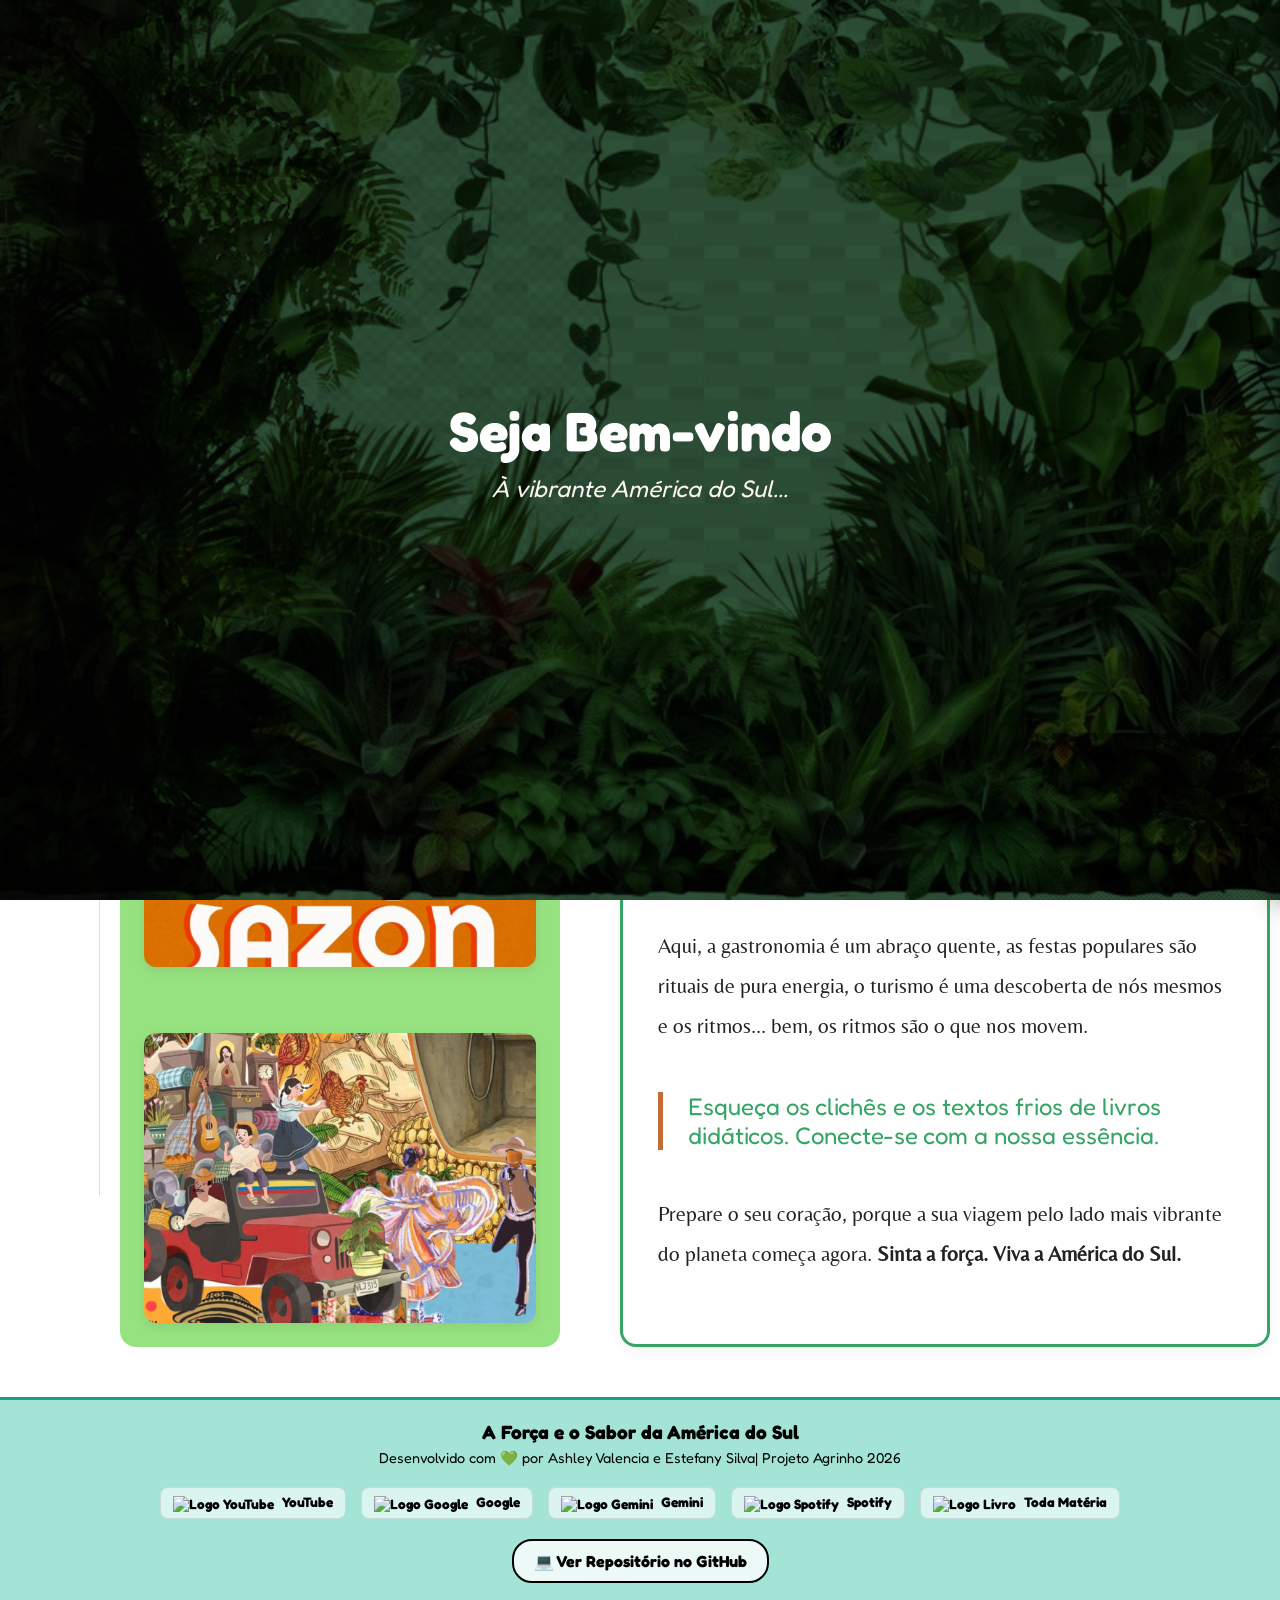
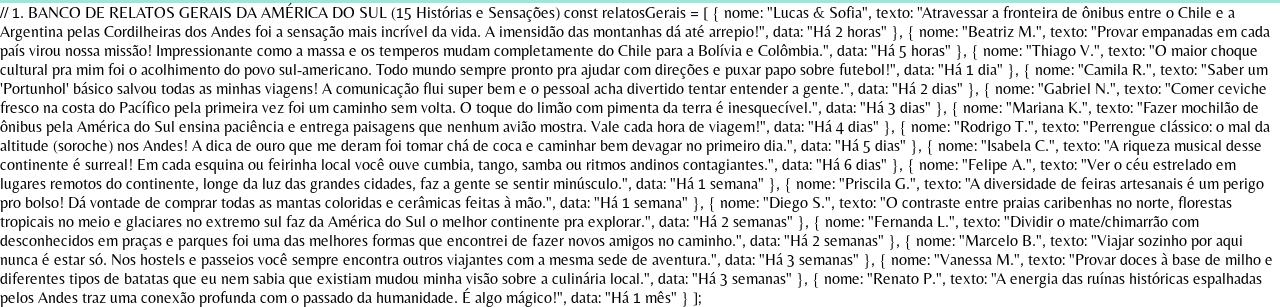
==== commit 8e96ba80: "sd" ====
--- a/index.html
+++ b/index.html
@@ -1189,199 +1189,82 @@
             <button type="submit" class="btn-enviar">Publicar Experiência 🚀</button>
         </form>
     </div>
-
-<script>
-    // 1. BANCO DE COMENTÁRIOS PRONTOS (5 por país)
-    const comentariosProntos = {
-        argentina: [
-            { nome: "Mariana S.", texto: "O alfajor artesanal de Bariloche e o show de tango em San Telmo foram inesquecíveis!", data: "Há 1 dia" },
-            { nome: "Carlos E.", texto: "A vista do Glaciar Perito Moreno é emocionante, a natureza assusta de tão linda.", data: "Há 3 dias" },
-            { nome: "Fernanda L.", texto: "Comer uma parrillada completa no Caminito com um bom vinho Malbec é parada obrigatória.", data: "Há 5 dias" },
-            { nome: "Diego M.", texto: "Mendoza surpreendeu muito! Fazer o passeio de bicicleta pelas vinícolas foi nota 10.", data: "Há 1 semana" },
-            { nome: "Camila R.", texto: "A livraria El Ateneo em Buenos Aires é maravilhosa, parece um teatro clássico.", data: "Há 2 semanas" }
-        ],
-        bolivia: [
-            { nome: "Lucas T.", texto: "O Salar de Uyuni com o efeito espelho na época de chuva é a coisa mais mágica que já vi.", data: "Há 2 dias" },
-            { nome: "Ana Paula G.", texto: "Andar de teleférico em La Paz vendo as montanhas ao fundo é uma experiência única.", data: "Há 4 dias" },
-            { nome: "Renato B.", texto: "O Lago Titicaca e a Isla del Sol têm uma energia espiritual inacreditável.", data: "Há 6 dias" },
-            { nome: "Valéria M.", texto: "Provar a salteña tradicional pela manhã é o melhor café da manhã boliviano!", data: "Há 1 semana" },
-            { nome: "Igor K.", texto: "A arquitetura colonial de Sucre (a cidade branca) é encantadora e bem conservada.", data: "Há 2 semanas" }
-        ],
-        brasil: [
-            { nome: "Thiago F.", texto: "Ver o pôr do sol no Arpoador no Rio de Janeiro é um clássico que nunca perde a graça.", data: "Há 1 dia" },
-            { nome: "Juliana P.", texto: "A gastronomia baiana em Salvador me conquistou. O acarajé com pimenta de verdade é sensacional!", data: "Há 2 dias" },
-            { nome: "Matheus N.", texto: "As Cataratas do Iguaçu impressionam de perto. A força da água é surreal.", data: "Há 4 dias" },
-            { nome: "Beatriz M.", texto: "O Jalapão tem as águas mais límpidas que já mergulhei. Fervedouros são incríveis.", data: "Há 1 semana" },
-            { nome: "Rafael C.", texto: "Navegar pelos rios da Amazônia e ver o encontro das águas mudou minha visão sobre o país.", data: "Há 2 semanas" }
-        ],
-        chile: [
-            { nome: "Gabriel A.", texto: "Ver o céu estrelado no Deserto do Atacama é algo que todo mundo deveria vivenciar.", data: "Há 2 dias" },
-            { nome: "Sofia D.", texto: "Esquiar no Valle Nevado e depois tomar um chocolate quente na montanha foi perfeito.", data: "Há 3 dias" },
-            { nome: "Rodrigo H.", texto: "As casas coloridas e os elevadores históricos de Valparaíso rendem fotos maravilhosas.", data: "Há 5 dias" },
-            { nome: "Larissa M.", texto: "A Patagônia Chilena (Torres del Paine) exige preparo físico, mas cada trilha compensa demais.", data: "Há 1 semana" },
-            { nome: "Felipe S.", texto: "Provar a empanada pino fresca na feira local de Santiago é bom demais!", data: "Há 2 semanas" }
-        ],
-        colombia: [
-            { nome: "Daniela V.", texto: "O aroma das fazendas de café na Zona Cafetera é inesquecível.", data: "Há 1 dia" },
-            { nome: "Marcelo O.", texto: "A Cidade Murada de Cartagena à noite tem uma iluminação de cinema e clima super romântico.", data: "Há 3 dias" },
-            { nome: "Carolina P.", texto: "Medellín é um exemplo de transformação urbana. A Comuna 13 e os teleféricos são aula de história.", data: "Há 5 dias" },
-            { nome: "André L.", texto: "Subir a Piedra del Peñol em Guatapé cansa, mas a vista 360 graus do lago compensa cada degrau.", data: "Há 1 semana" },
-            { nome: "Jessica B.", texto: "A Bandeja Paisa é bem fartíssima! Dá pra alimentar duas pessoas de tão bem servida.", data: "Há 2 semanas" }
-        ],
-        equador: [
-            { nome: "Gustavo K.", texto: "As Ilhas Galápagos parecem outro planeta. Nadar ao lado de tartarugas e leões-marinhos é demais!", data: "Há 2 dias" },
-            { nome: "Priscila N.", texto: "Estar com um pé em cada hemisfério no monumento Mitad del Mundo rendeu fotos ótimas.", data: "Há 4 dias" },
-            { nome: "Fábio R.", texto: "O centro histórico de Quito é de uma riqueza arquitetônica impressionante.", data: "Há 6 dias" },
-            { nome: "Vanessa T.", texto: "O balanço no 'Fim do Mundo' em Baños dá um frio na barriga inesquecível!", data: "Há 1 semana" },
-            { nome: "Leonardo C.", texto: "Provar o Ceviche equatoriano com chifles (chips de banana) foi uma surpresa deliciosa.", data: "Há 2 semanas" }
-        ],
-        guiana: [
-            { nome: "Aline V.", texto: "As Cataratas de Kaieteur são gigantescas e intocadas. Experiência selvagem!", data: "Há 3 dias" },
-            { nome: "Marcos S.", texto: "A mistura de culturas em Georgetown reflete muito na comida temperada e saborosa.", data: "Há 5 dias" },
-            { nome: "Patricia G.", texto: "A Catedral de Saint George em madeira é uma verdadeira obra de arte da arquitetura.", data: "Há 1 semana" },
-            { nome: "Bruno M.", texto: "Fazer ecoturismo pela savana de Rupununi é ideal para quem busca aventura de verdade.", data: "Há 1 semana" },
-            { nome: "Camila F.", texto: "Provar o Pepperpot tradicional num almoço de domingo foi uma imersão cultural sem igual.", data: "Há 2 semanas" }
-        ],
-        paraguai: [
-            { nome: "Mariana R.", texto: "O Vori Vori que comi em Assunção foi inesquecível! Vale muito a pena conhecer as Missões Jesuíticas.", data: "Há 2 dias" },
-            { nome: "Carlos M.", texto: "Tomar um Tereré bem gelado com ervas no calor é tradição obrigatória!", data: "Há 4 dias" },
-            { nome: "Fernanda B.", texto: "A Sopa Paraguai (que na verdade é um bolo de milho e queijo salgado) é deliciosa.", data: "Há 6 dias" },
-            { nome: "Roberto N.", texto: "O artesanato em tecido Ñandutí é rico em detalhes e cores lindas.", data: "Há 1 semana" },
-            { nome: "Luciana T.", texto: "O Panteão Nacional dos Heróis no centro de Assunção tem muita história preservada.", data: "Há 2 semanas" }
-        ],
-        peru: [
-            { nome: "Henrique G.", texto: "Chegar a Machu Picchu logo pela manhã com a névoa subindo é arrepiante de tão mágico.", data: "Há 1 dia" },
-            { nome: "Isabela C.", texto: "Lima é a capital gastronômica da América do Sul sem dúvidas. O Ceviche na praia é perfeito!", data: "Há 3 dias" },
-            { nome: "Eduardo P.", texto: "Cusco respira cultura Inca em cada esquina. As ruas históricas são incríveis.", data: "Há 5 dias" },
-            { nome: "Natalia D.", texto: "Fazer a caminhada até a Montanha das 7 Cores exige fôlego, mas a paisagem é surreal.", data: "Há 1 semana" },
-            { nome: "Samuel L.", texto: "Navegar pelas ilhas flutuantes dos Uros no Lago Titicaca foi um aprendizado cultural imenso.", data: "Há 2 semanas" }
-        ],
-        suriname: [
-            { nome: "Lucas S.", texto: "Comer o Roti em Paramaribo foi a melhor experiência da viagem! Povo extremamente acolhedor.", data: "Há 1 dia" },
-            { nome: "Aline T.", texto: "A arquitetura de madeira do centro histórico é linda demais e super bem preservada.", data: "Há 4 dias" },
-            { nome: "David P.", texto: "Ver uma mesquita e uma sinagoga construídas lado a lado no centro mostra a harmonia do país.", data: "Há 6 dias" },
-            { nome: "Kátia R.", texto: "Passeio de barco pelo rio Suriname no fim da tarde com avistamento de golfinhos fluviais!", data: "Há 1 semana" },
-            { nome: "Renan O.", texto: "A reserva natural de Central Suriname é uma floresta intocada espetacular.", data: "Há 2 semanas" }
-        ],
-        uruguai: [
-            { nome: "Beatriz K.", texto: "Assistir ao espetáculo do Candombe nas ruas de Montevidéu deu arrepios. Energia incrível!", data: "Há 3 dias" },
-            { nome: "Rodrigo P.", texto: "O Chivito é gigante e delicioso! E o pôr do sol em Cabo Polonio é simplesmente mágico.", data: "Há 5 dias" },
-            { nome: "Claudia M.", texto: "Colonia del Sacramento parece que parou no tempo. As ruas de pedra são apaixonantes.", data: "Há 1 semana" },
-            { nome: "Tiago S.", texto: "Tomar mate na rambla junto com os locais no fim da tarde é a essência do país.", data: "Há 1 semana" },
-            { nome: "Letícia B.", texto: "As carnes na parrilla do Mercado del Puerto têm um sabor com lenha incomparável.", data: "Há 2 semanas" }
-        ],
-        venezuela: [
-            { nome: "Gabriel A.", texto: "A Arepa Reina Pepiada é disparada a melhor combinação de sabores do mundo!", data: "Há 2 dias" },
-            { nome: "Sofia L.", texto: "Ver o Salto Ángel de perto é uma experiência inesquecível. Natureza surreal!", data: "Há 4 dias" },
-            { nome: "Ramon C.", texto: "O Pabellón Criollo com a banana da terra frita traz um contraste doce e salgado ótimo.", data: "Há 6 dias" },
-            { nome: "Vanessa P.", texto: "As praias de Los Roques têm a areia mais branca e o mar mais azul transparente do Caribe.", data: "Há 1 semana" },
-            { nome: "Guilherme M.", texto: "A dança dos Diablos Danzantes de Yare é uma riqueza de tradição e cultura impressionante.", data: "Há 2 semanas" }
-        ]
-    };
-
-    // Guarda qual país está selecionado no momento
-    let paisAtivoGlobal = 'argentina';
-
-    // 2. FUNÇÃO EXECUTADA AO CLICAR NA BANDEIRA DO PAÍS
-    function selecionarPais(nomeDoPais) {
-        paisAtivoGlobal = nomeDoPais;
-
-        // A) MOSTRAR O PAÍS NA TELA PRINCIPAL (E ESCONDER OS OUTROS)
-        const listaChaves = Object.keys(comentariosProntos);
-        listaChaves.forEach(chave => {
-            const bloco = document.getElementById(chave);
-            if (bloco) {
-                if (chave === nomeDoPais) {
-                    bloco.style.display = 'block';
-                    bloco.classList.remove('escondido');
-                } else {
-                    bloco.style.display = 'none';
-                    bloco.classList.add('escondido');
-                }
-            }
-        });
-
-        // B) PREPARAR O CHAT PARA O PAÍS SELECIONADO
-        carregarComentarios(nomeDoPais);
-        const tituloChat = document.getElementById('chat-titulo-pais');
-        if (tituloChat) {
-            tituloChat.innerText = `💬 Experiências: ${nomeDoPais.toUpperCase()}`;
+    // 1. BANCO DE RELATOS GERAIS DA AMÉRICA DO SUL (15 Histórias e Sensações)
+    const relatosGerais = [
+        {
+            nome: "Lucas & Sofia",
+            texto: "Atravessar a fronteira de ônibus entre o Chile e a Argentina pelas Cordilheiras dos Andes foi a sensação mais incrível da vida. A imensidão das montanhas dá até arrepio!",
+            data: "Há 2 horas"
+        },
+        {
+            nome: "Beatriz M.",
+            texto: "Provar empanadas em cada país virou nossa missão! Impressionante como a massa e os temperos mudam completamente do Chile para a Bolívia e Colômbia.",
+            data: "Há 5 horas"
+        },
+        {
+            nome: "Thiago V.",
+            texto: "O maior choque cultural pra mim foi o acolhimento do povo sul-americano. Todo mundo sempre pronto pra ajudar com direções e puxar papo sobre futebol!",
+            data: "Há 1 dia"
+        },
+        {
+            nome: "Camila R.",
+            texto: "Saber um 'Portunhol' básico salvou todas as minhas viagens! A comunicação flui super bem e o pessoal acha divertido tentar entender a gente.",
+            data: "Há 2 dias"
+        },
+        {
+            nome: "Gabriel N.",
+            texto: "Comer ceviche fresco na costa do Pacífico pela primeira vez foi um caminho sem volta. O toque do limão com pimenta da terra é inesquecível.",
+            data: "Há 3 dias"
+        },
+        {
+            nome: "Mariana K.",
+            texto: "Fazer mochilão de ônibus pela América do Sul ensina paciência e entrega paisagens que nenhum avião mostra. Vale cada hora de viagem!",
+            data: "Há 4 dias"
+        },
+        {
+            nome: "Rodrigo T.",
+            texto: "Perrengue clássico: o mal da altitude (soroche) nos Andes! A dica de ouro que me deram foi tomar chá de coca e caminhar bem devagar no primeiro dia.",
+            data: "Há 5 dias"
+        },
+        {
+            nome: "Isabela C.",
+            texto: "A riqueza musical desse continente é surreal! Em cada esquina ou feirinha local você ouve cumbia, tango, samba ou ritmos andinos contagiantes.",
+            data: "Há 6 dias"
+        },
+        {
+            nome: "Felipe A.",
+            texto: "Ver o céu estrelado em lugares remotos do continente, longe da luz das grandes cidades, faz a gente se sentir minúsculo.",
+            data: "Há 1 semana"
+        },
+        {
+            nome: "Priscila G.",
+            texto: "A diversidade de feiras artesanais é um perigo pro bolso! Dá vontade de comprar todas as mantas coloridas e cerâmicas feitas à mão.",
+            data: "Há 1 semana"
+        },
+        {
+            nome: "Diego S.",
+            texto: "O contraste entre praias caribenhas no norte, florestas tropicais no meio e glaciares no extremo sul faz da América do Sul o melhor continente pra explorar.",
+            data: "Há 2 semanas"
+        },
+        {
+            nome: "Fernanda L.",
+            texto: "Dividir o mate/chimarrão com desconhecidos em praças e parques foi uma das melhores formas que encontrei de fazer novos amigos no caminho.",
+            data: "Há 2 semanas"
+        },
+        {
+            nome: "Marcelo B.",
+            texto: "Viajar sozinho por aqui nunca é estar só. Nos hostels e passeios você sempre encontra outros viajantes com a mesma sede de aventura.",
+            data: "Há 3 semanas"
+        },
+        {
+            nome: "Vanessa M.",
+            texto: "Provar doces à base de milho e diferentes tipos de batatas que eu nem sabia que existiam mudou minha visão sobre a culinária local.",
+            data: "Há 3 semanas"
+        },
+        {
+            nome: "Renato P.",
+            texto: "A energia das ruínas históricas espalhadas pelos Andes traz uma conexão profunda com o passado da humanidade. É algo mágico!",
+            data: "Há 1 mês"
         }
-    }
-
-    // 3. FUNÇÕES DE CONTROLE DO CHAT
-    function abrirChat(chavePais) {
-        if (!chavePais) chavePais = paisAtivoGlobal;
-        paisAtivoGlobal = chavePais;
-
-        const painel = document.getElementById('painel-chat');
-        const titulo = document.getElementById('chat-titulo-pais');
-        
-        if (titulo) {
-            titulo.innerText = `💬 Experiências: ${chavePais.toUpperCase()}`;
-        }
-        carregarComentarios(chavePais);
-        
-        if (painel) {
-            painel.classList.remove('chat-fechado');
-            painel.classList.add('chat-aberto');
-        }
-    }
-
-    function fecharChat() {
-        const painel = document.getElementById('painel-chat');
-        if (painel) {
-            painel.classList.remove('chat-aberto');
-            painel.classList.add('chat-fechado');
-        }
-    }
-
-    function carregarComentarios(chavePais) {
-        const container = document.getElementById('lista-mensagens');
-        if (!container) return;
-        
-        container.innerHTML = '';
-        const lista = comentariosProntos[chavePais] || [];
-
-        if (lista.length === 0) {
-            container.innerHTML = '<p style="color:#777; text-align:center; padding: 20px 0;">Seja o primeiro a compartilhar uma experiência sobre este país!</p>';
-            return;
-        }
-
-        lista.forEach(item => {
-            const card = document.createElement('div');
-            card.className = 'card-comentario';
-            card.innerHTML = `
-                <strong>${item.nome}</strong>
-                <p>"${item.texto}"</p>
-                <span class="data-comentario">${item.data}</span>
-            `;
-            container.appendChild(card);
-        });
-    }
-
-    function adicionarComentario(event) {
-        event.preventDefault();
-
-        const nomeInput = document.getElementById('nome-usuario');
-        const textoInput = document.getElementById('texto-usuario');
-
-        if (!nomeInput || !textoInput || !nomeInput.value.trim() || !textoInput.value.trim()) return;
-
-        if (!comentariosProntos[paisAtivoGlobal]) {
-            comentariosProntos[paisAtivoGlobal] = [];
-        }
-
-        comentariosProntos[paisAtivoGlobal].unshift({
-            nome: nomeInput.value,
-            texto: textoInput.value,
-            data: 'Agora mesmo'
-        });
-
-        carregarComentarios(paisAtivoGlobal);
-
-        nomeInput.value = '';
-        textoInput.value = '';
-    }
-</script>
+    ];
 </body>
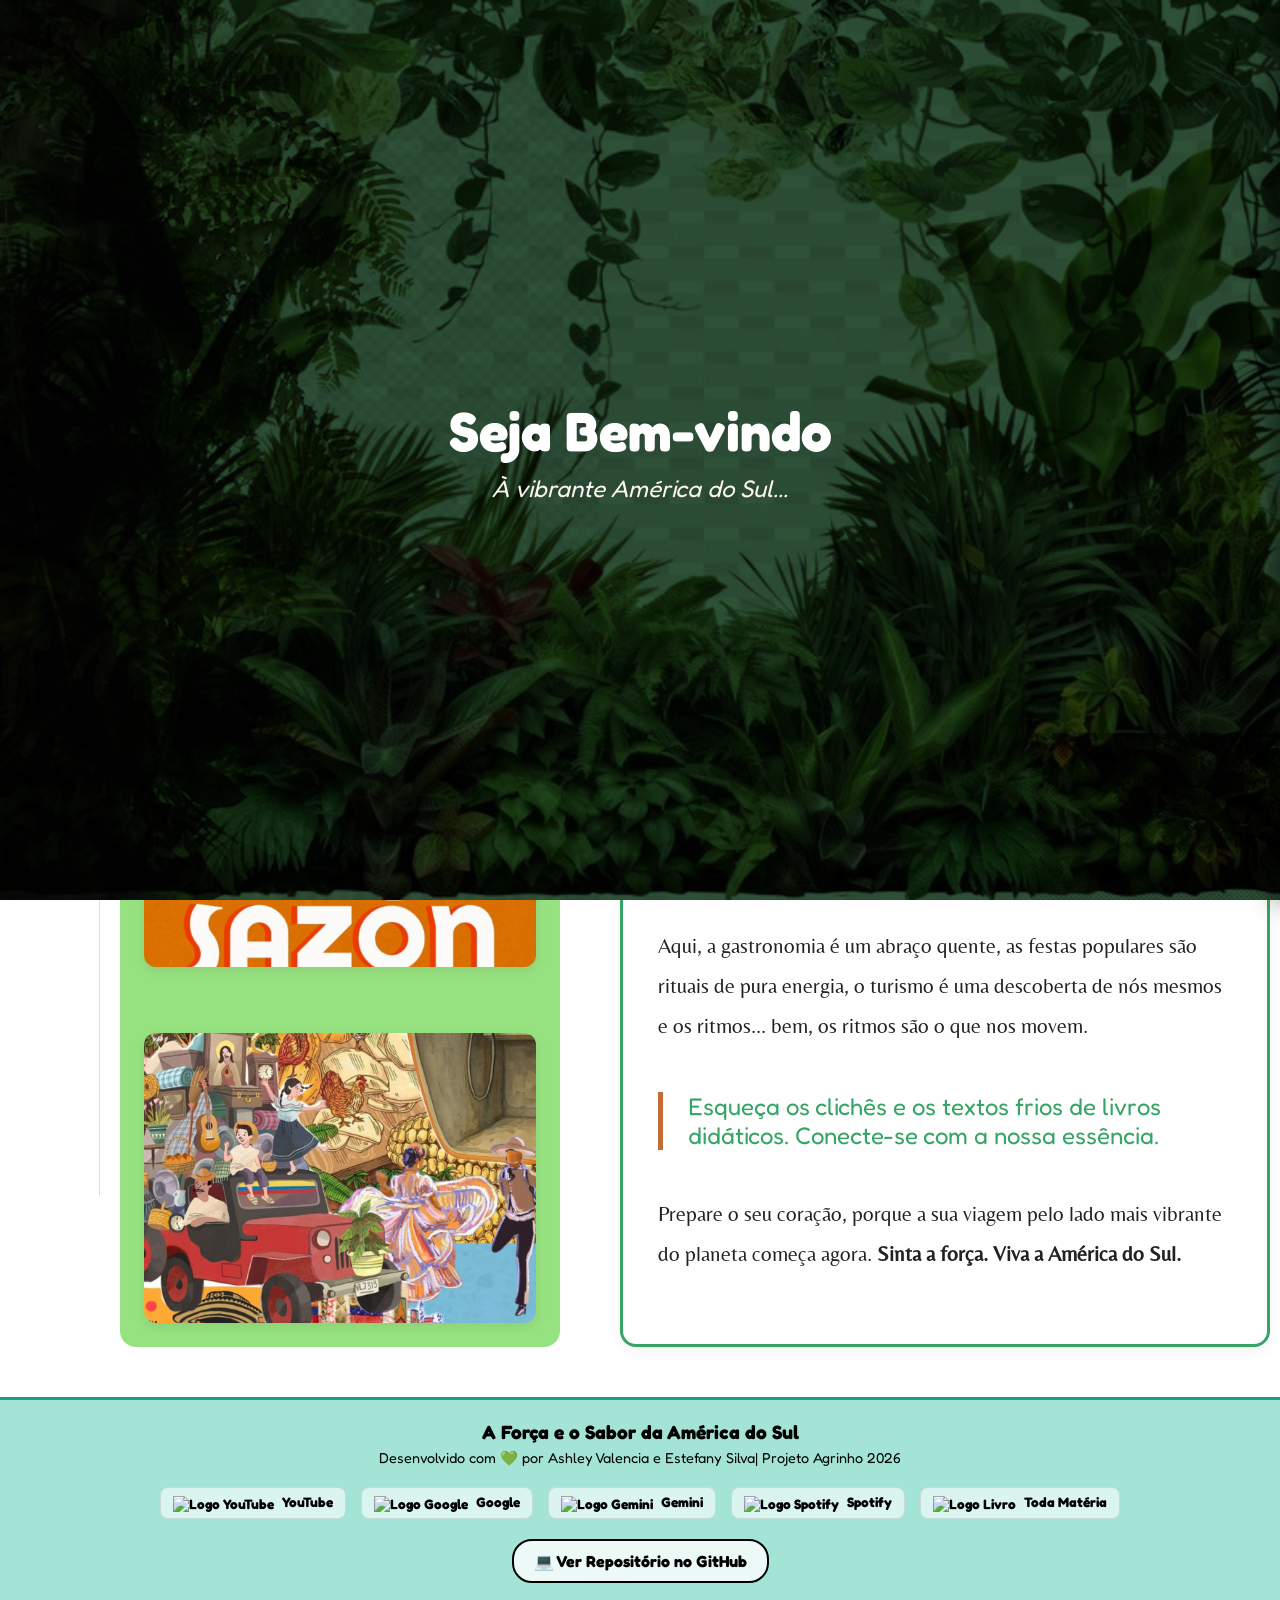
==== commit 4ef22d65: "df" ====
--- a/index.html
+++ b/index.html
@@ -1189,7 +1189,8 @@
             <button type="submit" class="btn-enviar">Publicar Experiência 🚀</button>
         </form>
     </div>
-    // 1. BANCO DE RELATOS GERAIS DA AMÉRICA DO SUL (15 Histórias e Sensações)
+    <script>
+    // 1. BANCO DE RELATOS GERAIS DA AMÉRICA DO SUL (15 Histórias)
     const relatosGerais = [
         {
             nome: "Lucas & Sofia",
@@ -1267,4 +1268,61 @@
             data: "Há 1 mês"
         }
     ];
+
+    // 2. FUNÇÕES PARA ABRIR E FECHAR O MURAL GERAL
+    function abrirMuralGeral() {
+        carregarRelatosGerais();
+        const painel = document.getElementById('painel-mural-geral');
+        if (painel) {
+            painel.classList.remove('chat-fechado');
+            painel.classList.add('chat-aberto');
+        }
+    }
+
+    function fecharMuralGeral() {
+        const painel = document.getElementById('painel-mural-geral');
+        if (painel) {
+            painel.classList.remove('chat-aberto');
+            painel.classList.add('chat-fechado');
+        }
+    }
+
+    // 3. INSERE OS COMENTÁRIOS NA DIV HTML (#lista-mural-geral)
+    function carregarRelatosGerais() {
+        const container = document.getElementById('lista-mural-geral');
+        if (!container) return;
+
+        container.innerHTML = '';
+
+        relatosGerais.forEach(item => {
+            const card = document.createElement('div');
+            card.className = 'card-comentario';
+            card.innerHTML = `
+                <strong>${item.nome}</strong>
+                <p>"${item.texto}"</p>
+                <span class="data-comentario">${item.data}</span>
+            `;
+            container.appendChild(card);
+        });
+    }
+
+    // 4. ADICIONA O NOVO COMENTÁRIO DIGITADO NO FORMULÁRIO HTML
+    function adicionarRelatoGeral(event) {
+        event.preventDefault();
+        const nomeInput = document.getElementById('nome-usuario');
+        const textoInput = document.getElementById('texto-usuario');
+
+        if (!nomeInput || !textoInput || !nomeInput.value.trim() || !textoInput.value.trim()) return;
+
+        relatosGerais.unshift({
+            nome: nomeInput.value,
+            texto: textoInput.value,
+            data: 'Agora mesmo'
+        });
+
+        carregarRelatosGerais();
+        nomeInput.value = '';
+        textoInput.value = '';
+    }
+</script>
 </body>
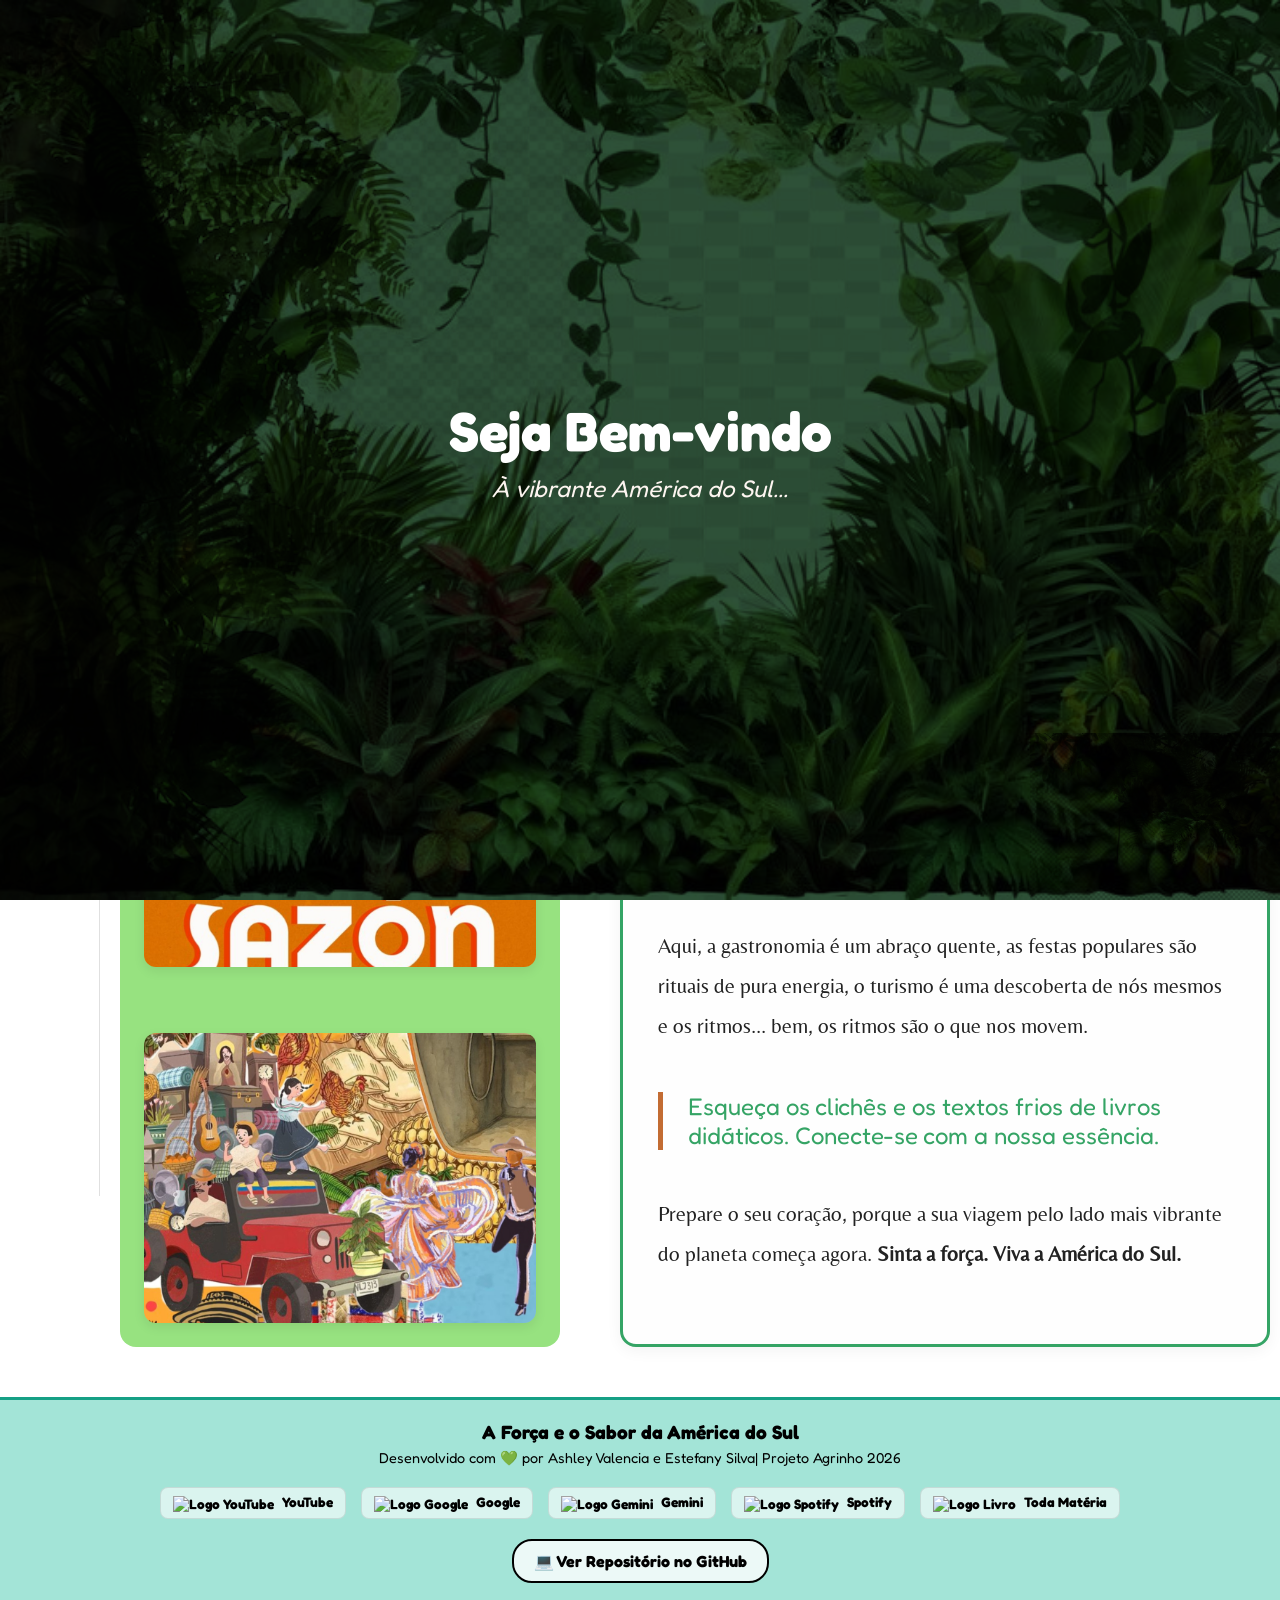
==== commit f581752d: "ddv" ====
--- a/index.html
+++ b/index.html
@@ -1150,46 +1150,28 @@
             </a>
         </div>
     </footer>
-    <button id="btn-flutuante-chat" onclick="abrirChat(paisAtivoGlobal)">
-    💬 Ver & Deixar Experiências
+
+<button id="btn-flutuante-chat" onclick="abrirMuralGeral()">
+    💬 Mural América do Sul
 </button>
 
-<div id="painel-chat" class="chat-fechado">
+<div id="painel-mural-geral" class="chat-fechado">
     <div class="chat-header">
-        <h3 id="chat-titulo-pais">💬 Experiências</h3>
-        <button onclick="fecharChat()" class="btn-fechar">✖</button>
+        <h3 id="chat-titulo">🌎 Histórias & Sensações da América do Sul</h3>
+        <button onclick="fecharMuralGeral()" class="btn-fechar">✖</button>
     </div>
 
-    <div id="lista-mensagens" class="chat-corpo"></div>
-
-    <form id="form-enviar-experiencia" onsubmit="adicionarComentario(event)">
-        <h4>Deixe seu relato:</h4>
+    <div id="lista-mural-geral" class="chat-corpo"></div>
+
+    <form id="form-enviar-experiencia" onsubmit="adicionarRelatoGeral(event)">
+        <h4>Deixe seu relato sobre o continente:</h4>
         <input type="text" id="nome-usuario" placeholder="Seu nome ou apelido" required />
-        <textarea id="texto-usuario" placeholder="Conte como foi sua experiência..." rows="3" required></textarea>
+        <textarea id="texto-usuario" placeholder="Conte sua experiência, sensação ou perrengue..." rows="3" required></textarea>
         <button type="submit" class="btn-enviar">Publicar Experiência 🚀</button>
     </form>
 </div>
 
-<button id="btn-flutuante-chat" onclick="abrirChat(paisAtivoGlobal)">
-        💬 Ver & Deixar Experiências
-    </button>
-
-    <div id="painel-chat" class="chat-fechado">
-        <div class="chat-header">
-            <h3 id="chat-titulo-pais">💬 Experiências</h3>
-            <button onclick="fecharChat()" class="btn-fechar">✖</button>
-        </div>
-
-        <div id="lista-mensagens" class="chat-corpo"></div>
-
-        <form id="form-enviar-experiencia" onsubmit="adicionarComentario(event)">
-            <h4>Deixe seu relato:</h4>
-            <input type="text" id="nome-usuario" placeholder="Seu nome ou apelido" required />
-            <textarea id="texto-usuario" placeholder="Conte como foi sua experiência..." rows="3" required></textarea>
-            <button type="submit" class="btn-enviar">Publicar Experiência 🚀</button>
-        </form>
-    </div>
-    <script>
+<script>
     // 1. BANCO DE RELATOS GERAIS DA AMÉRICA DO SUL (15 Histórias)
     const relatosGerais = [
         {
@@ -1325,4 +1307,4 @@
         textoInput.value = '';
     }
 </script>
-</body>
+
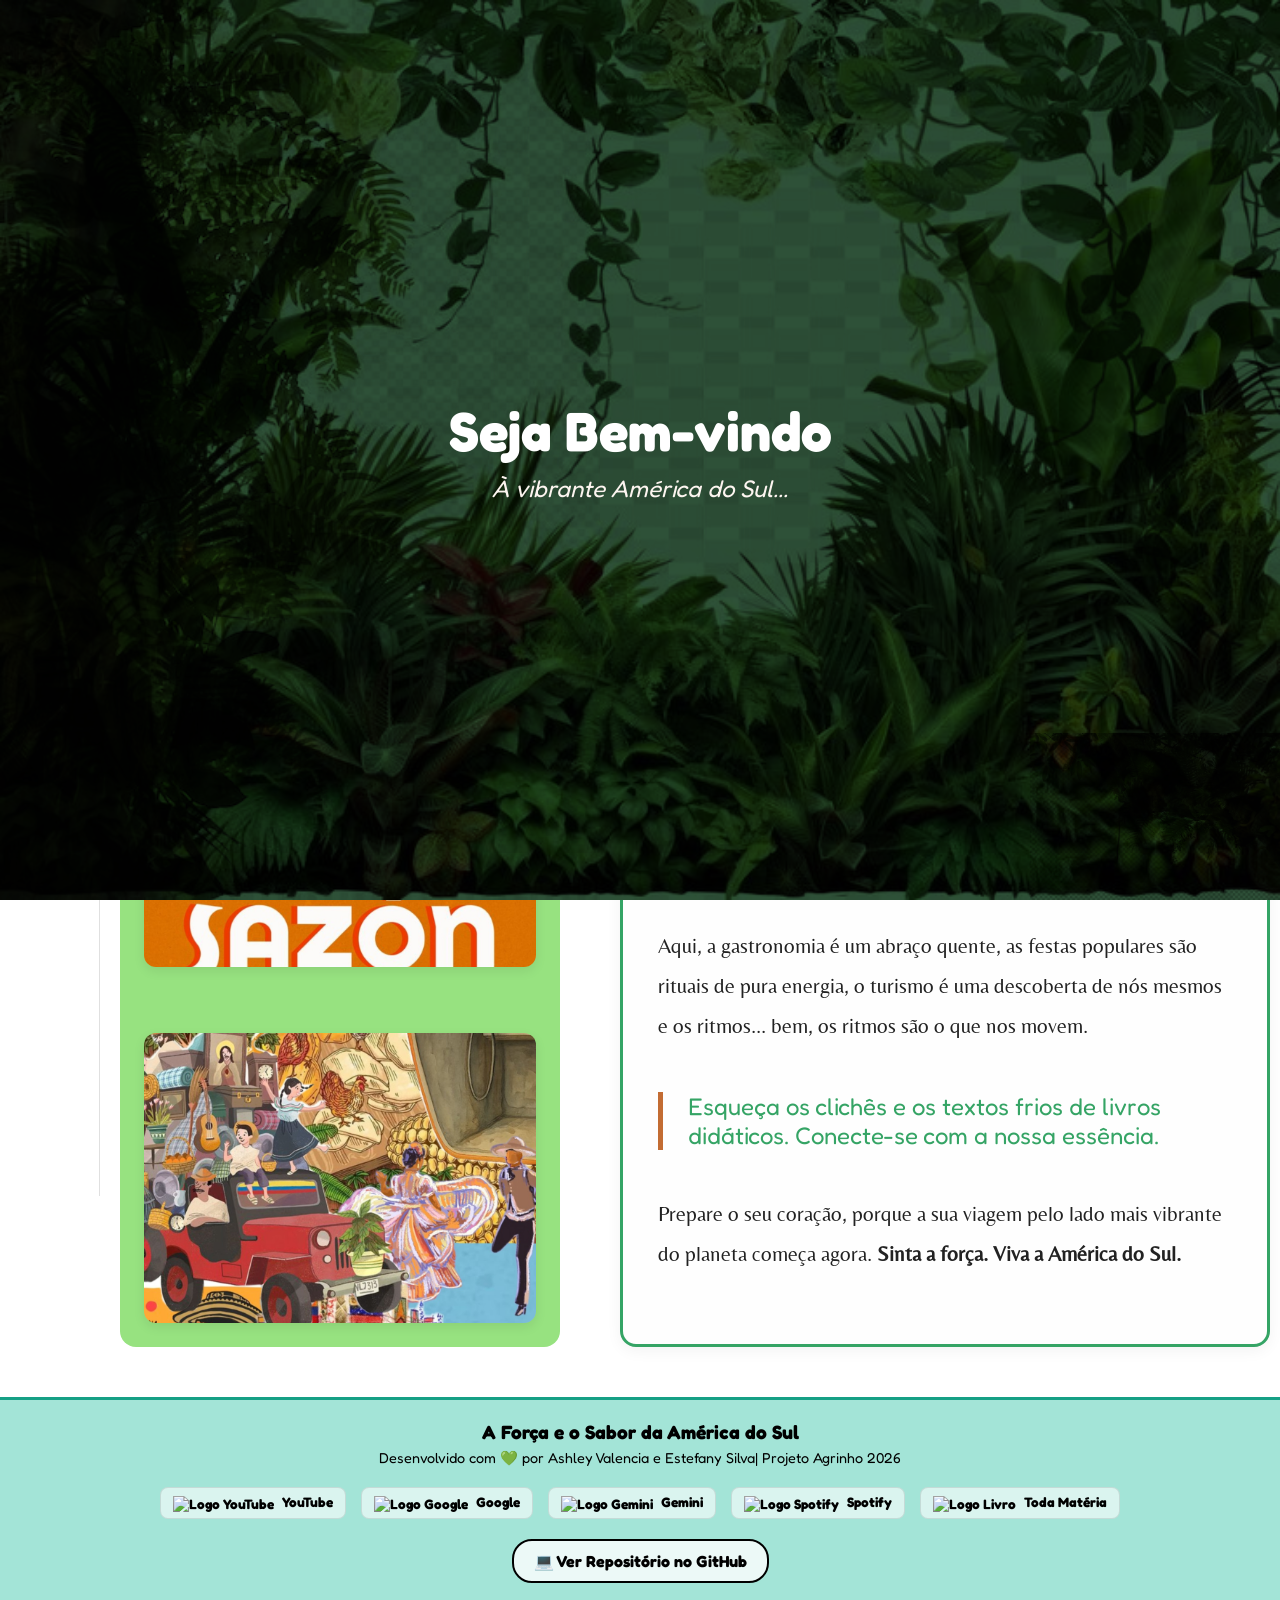
==== commit e445d5e4: "ghj" ====
--- a/index.html
+++ b/index.html
@@ -29,7 +29,13 @@
             América do Sul <br>
             <span class="subtitulo-continente">Aventure-se no nosso sazón</span>
         </h1>
-        <div class="lado-direito-limpo"></div>
+
+        <div class="header-direito">
+        <button class="btn-header-mural" onclick="abrirMuralGeral()">
+            💬 Mural América do Sul
+        </button>
+    </div>
+    
     </header>
 
     <nav class="barra-abas">
--- a/style.css
+++ b/style.css
@@ -949,4 +949,25 @@
 
 .btn-enviar:hover {
     background-color: #3d405b;
+}
+/* Esconde o painel por padrão */
+.chat-fechado {
+    display: none !important;
+}
+
+/* Mostra o painel quando for aberto */
+.chat-aberto {
+    display: block !important;
+    position: fixed;
+    bottom: 80px;
+    right: 20px;
+    width: 320px;
+    max-height: 500px;
+    background-color: #ffffff;
+    border: 1px solid #ccc;
+    border-radius: 12px;
+    box-shadow: 0 4px 12px rgba(0,0,0,0.2);
+    z-index: 1000;
+    overflow-y: auto;
+    padding: 15px;
 }
